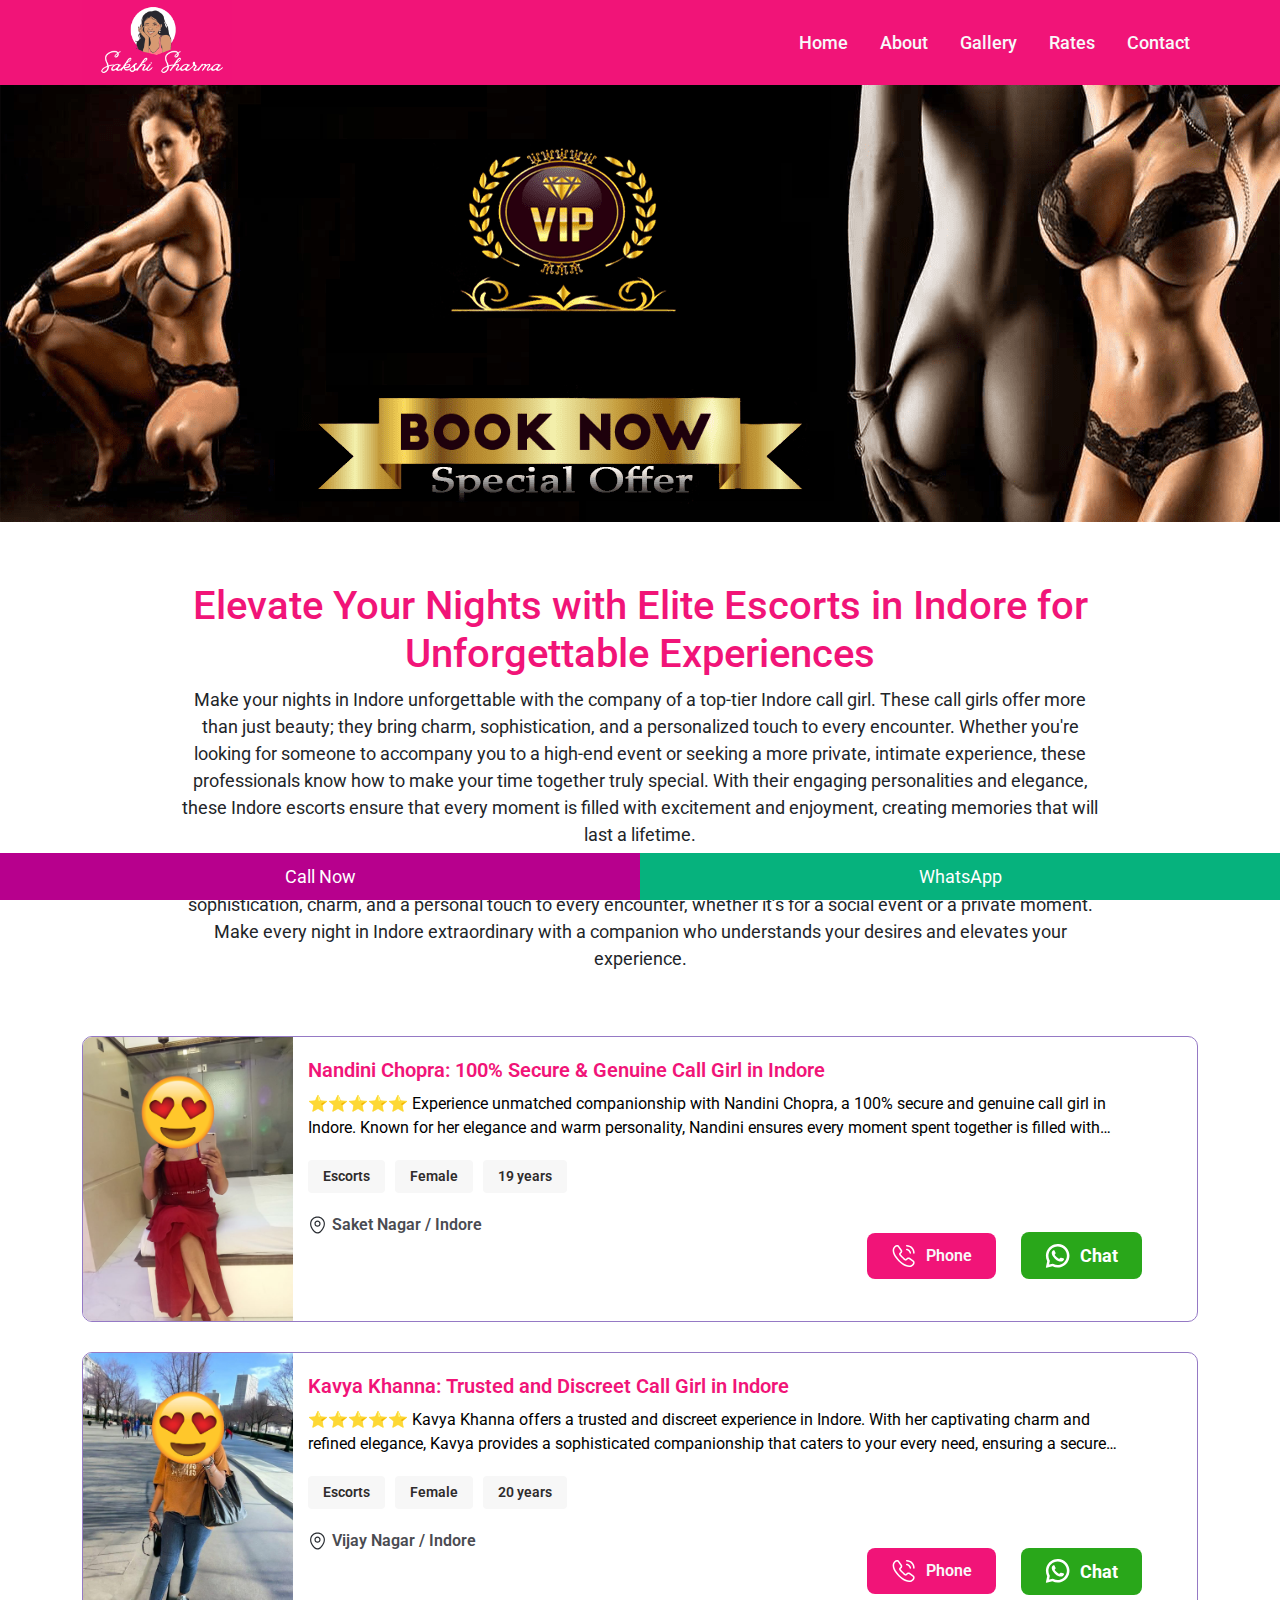
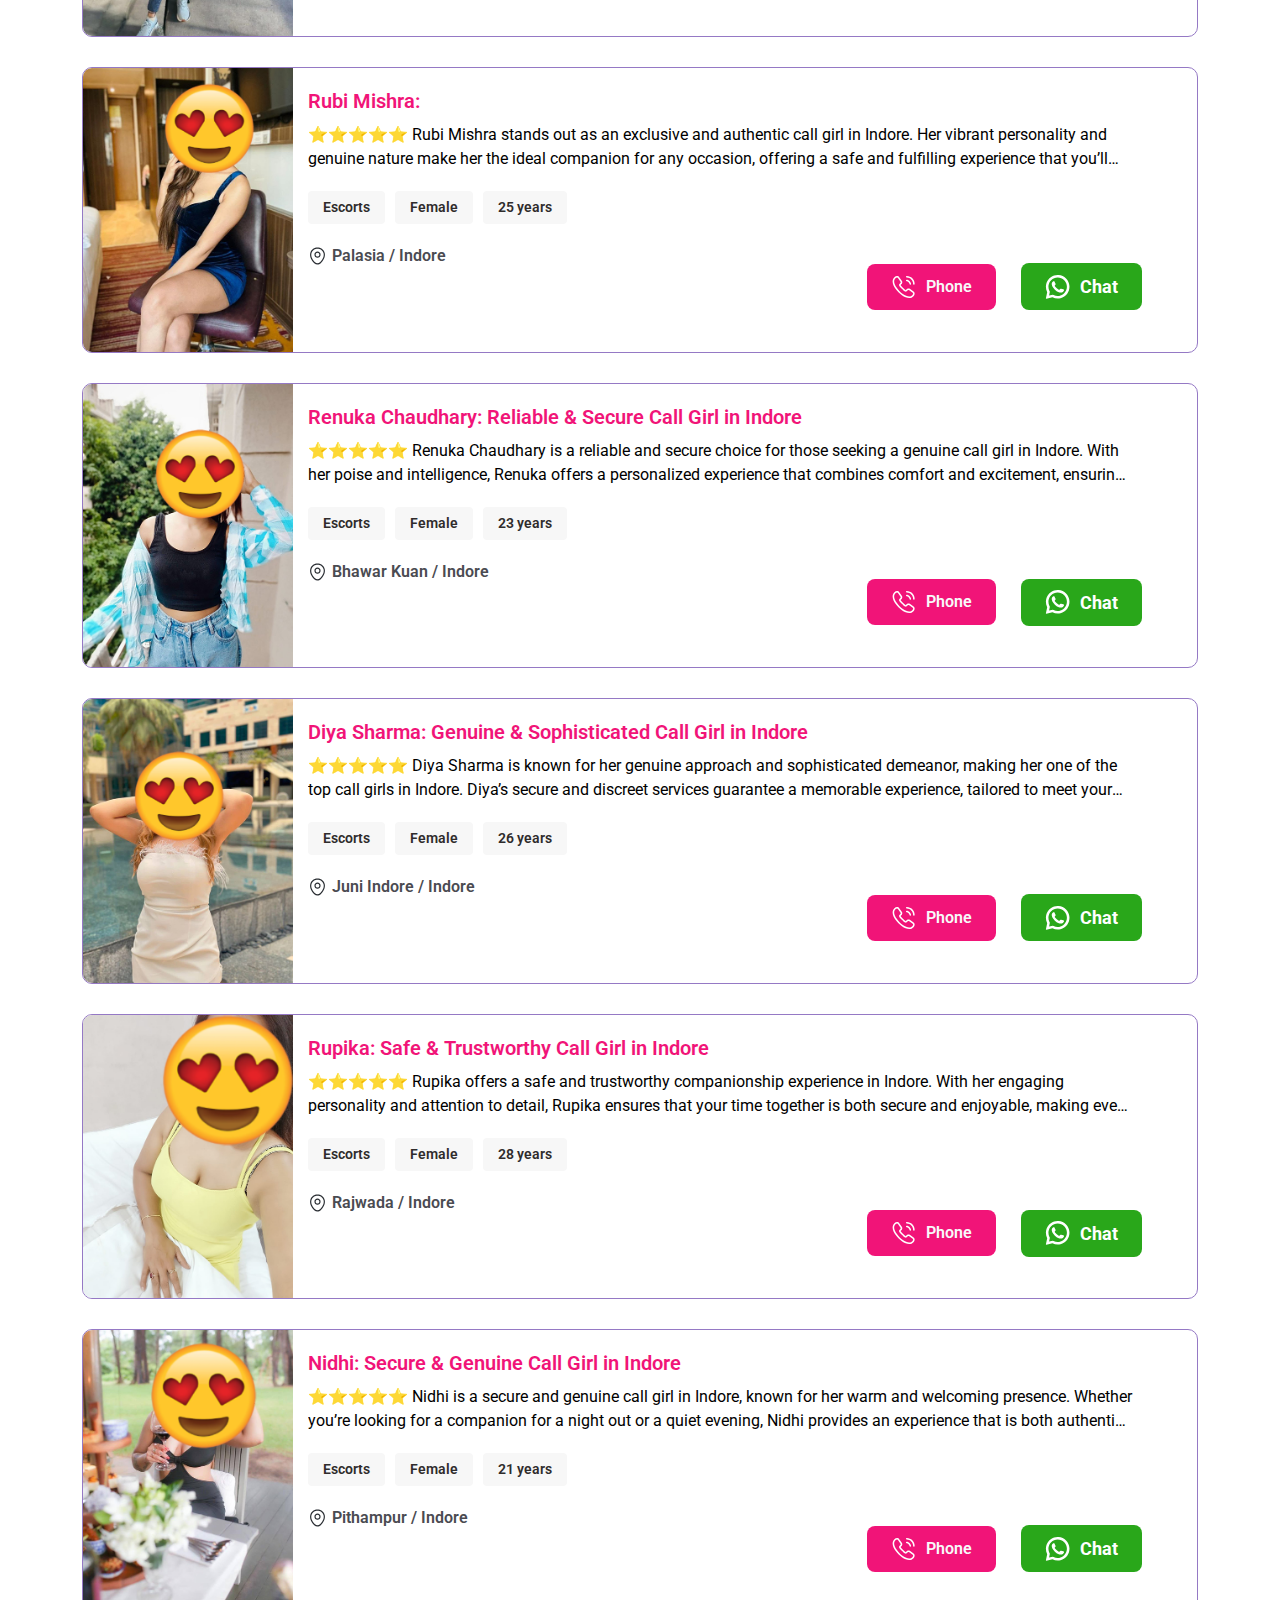
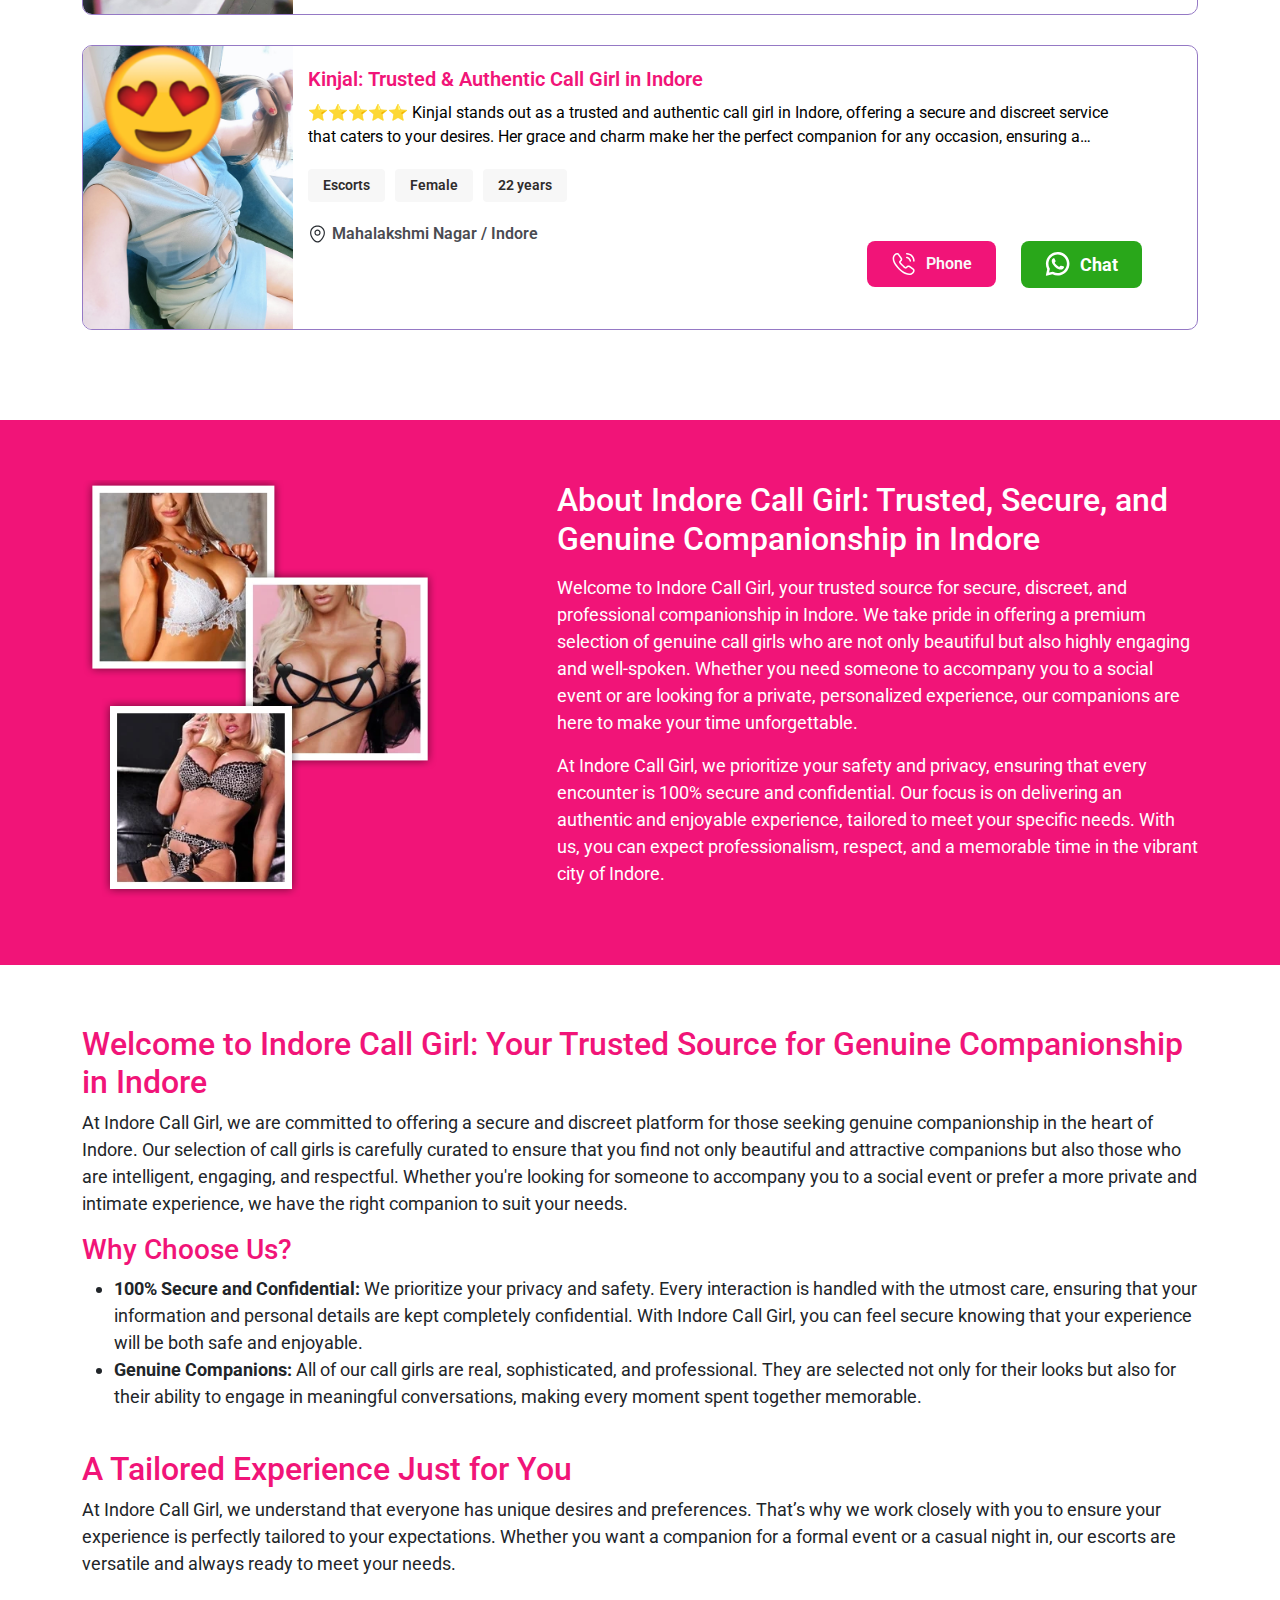
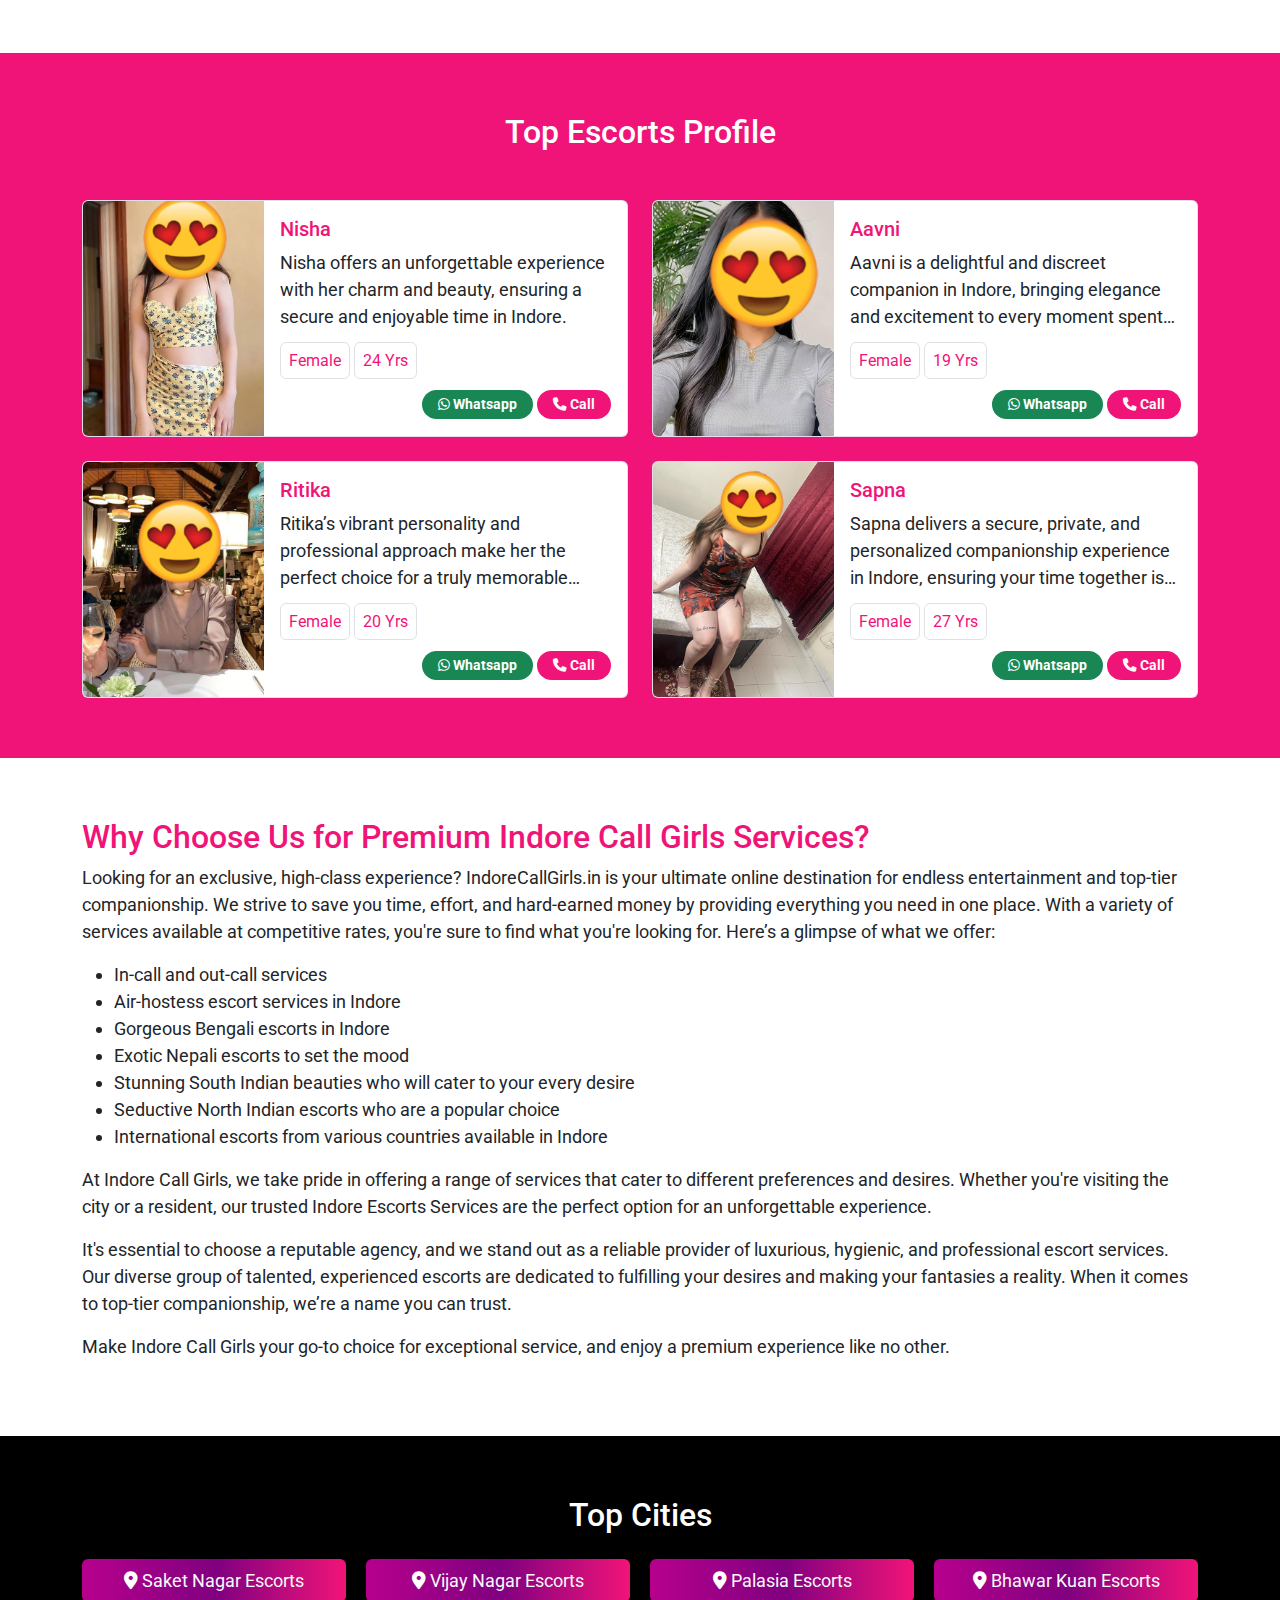
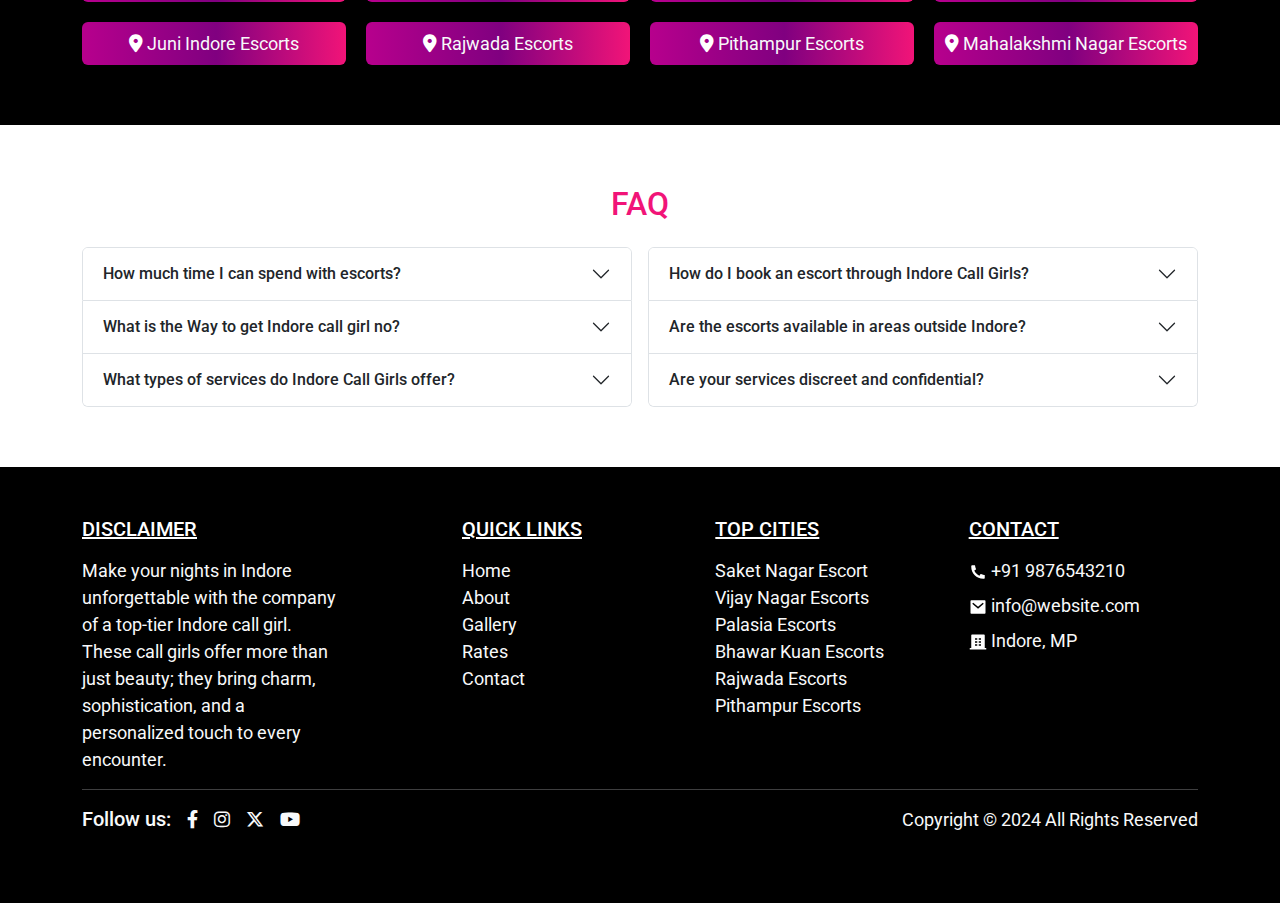
==== index.html @ a4080d78 "first commit" ====
<!DOCTYPE html>
<html lang="en">
   <head>
      <link rel="stylesheet" href="./assets/css/bootstrap.min.css" />
      <link rel="stylesheet" href="./assets/css/style.css" />
      <link rel="stylesheet" href="./assets/css/responsive.css" />
      <link rel="stylesheet" href="./assets/font-awesome/css/all.min.css">
      <link rel="icon" href="./assets/img/sakshisharma.ico" type="image/x-icon">
   </head>
   <body>
      <!-- navbar -->
      <nav class="navbar navbar-expand-lg navbar-dark py-lg-0 header" id="header">
         <div class="container">
            <a class="navbar-brand py-0" href="./">
            <span class="h2 fw-semibold">
            <img src="./assets/img/sakshi-logo.webp" class="img-fluid" alt="High-class escorts in Saket Nagar, Indore">
            </span>
            </a>
            <button class="navbar-toggler border-0" data-bs-toggle="offcanvas" href="#offcanvasExample" role="button" aria-controls="offcanvasExample">
            <span class="navbar-toggler-icon"></span>
            </button>
            <div class="offcanvas offcanvas-end bgc-primary" tabindex="-1" id="offcanvasExample" aria-labelledby="offcanvasExampleLabel">
               <div class="offcanvas-header">
                  <a href="./">
                  <span class="h2 fw-semibold">
                  <img src="./assets/img/sakshi-logo.webp" width="30%" class="img-fluid" alt="Elite call girls in Vijay Nagar, Indore">
                  </span>
                  </a>
                  <button type="button" class="btn-close btn-close-white" data-bs-dismiss="offcanvas" aria-label="Close"></button>
               </div>
               <div class="offcanvas-body">
                  <div class="navbar-collapse">
                     <ul class="navbar-nav ms-auto mb-2 mb-lg-0 gap-lg-3">
                        <li class="nav-item">
                           <a class="nav-link" href="./">Home</a>
                        </li>
                        <li class="nav-item">
                           <a class="nav-link" href="./about-us.html">About</a>
                        </li>
                        <li class="nav-item">
                           <a class="nav-link" href="./gallery.html">Gallery</a>
                        </li>
                        <li class="nav-item">
                           <a class="nav-link" href="./rates.html">Rates</a>
                        </li>
                        <li class="nav-item">
                           <a class="nav-link" href="./contact-me.html">Contact</a>
                        </li>
                     </ul>
                  </div>
               </div>
            </div>
         </div>
      </nav>
      <section class="banner">
         <img src="./assets/img/escort-banner-1.png" class="img-fluid" width="100%" alt="VIP escorts available in Palasia, Indore">
      </section>
      <section>
         <div class="container">
            <div class="row mb-5">
               <div class="col-lg-10 offset-lg-1 text-center">
                  <h1 class="text-primary">Elevate Your Nights with Elite Escorts in Indore for Unforgettable Experiences</h1>
                  <p>Make your nights in Indore unforgettable with the company of a top-tier Indore call girl. These call girls offer more than just beauty; they bring charm, sophistication, and a personalized touch to every encounter. Whether you're looking for someone to accompany you to a high-end event or seeking a more private, intimate experience, these professionals know how to make your time together truly special. With their engaging personalities and elegance, these Indore escorts ensure that every moment is filled with excitement and enjoyment, creating memories that will last a lifetime.</p>
                  <p>Choosing a Indore call girl means indulging in a tailored, unforgettable experience. These escorts bring sophistication, charm, and a personal touch to every encounter, whether it’s for a social event or a private moment. Make every night in Indore extraordinary with a companion who understands your desires and elevates your experience.</p>
               </div>
            </div>
            <div class="row">
               <div class="col-md-12">
                  <div class="product-list-box">
                     <div class="product-inner-list">
                        <div class="product-img">
                           <img loading="lazy" src="./assets/img/nandini.webp" alt="Exclusive Saket Nagar escorts in Indore">
                        </div>
                        <div class="product-list-detail">
                           <h4>Nandini Chopra: 100% Secure & Genuine Call Girl in Indore</h4>
                           <p>⭐⭐⭐⭐⭐ Experience unmatched companionship with Nandini Chopra, a 100% secure and genuine call girl in Indore. Known for her elegance and warm personality, Nandini ensures every moment spent together is filled with comfort and excitement. ⭐⭐⭐⭐⭐</p>
                           <ul>
                              <li>Escorts</li>
                              <li>Female</li>
                              <li>19 years</li>
                           </ul>
                           <span><img src="./assets/img/location.svg" alt="Saket Nagar luxury escorts available, Indore"> Saket Nagar / Indore</span>
                           <div class="share-btn-right call-info-btn">
                              <a class="thm-btn" href="tel:+910000000000"><span><img src="./assets/img/call-icon.svg" alt="call icon"></span><span id="spanPhone">Phone</span></a>
                              <a class="thm-btn whatsapp-btn" href="https://wa.me/+910000000000" target="_blank"><span><img src="./assets/img/whatsapp.svg" alt="whatsapp"></span> Chat</a>
                           </div>
                           <div class="share-btn-right call-info-btn-mob">
                              <a class="thm-btn" href="tel:+910000000000"><span><img src="./assets/img/call-icon.svg" alt="call icon"></span> </a>
                              <a class="thm-btn whatsapp-btn" href="https://wa.me/+910000000000" target="_blank"><span><img src="./assets/img/whatsapp.svg" alt="whatsapp"></span> </a>
                           </div>
                        </div>
                     </div>
                  </div>
                  <div class="product-list-box">
                     <div class="product-inner-list">
                        <div class="product-img">
                           <img loading="lazy" src="./assets/img/kavya-khanna.webp" alt="Vijay Nagar hot call girls, Indore">
                        </div>
                        <div class="product-list-detail">
                           <h4>Kavya Khanna: Trusted and Discreet Call Girl in Indore</h4>
                           <p>⭐⭐⭐⭐⭐ Kavya Khanna offers a trusted and discreet experience in Indore. With her captivating charm and refined elegance, Kavya provides a sophisticated companionship that caters to your every need, ensuring a secure and enjoyable time together. ⭐⭐⭐⭐⭐</p>
                           <ul>
                              <li>Escorts</li>
                              <li>Female</li>
                              <li>20 years</li>
                           </ul>
                           <span><img src="./assets/img/location.svg" alt="Vijay Nagar top escorts available, Indore"> Vijay Nagar / Indore</span>
                           <div class="share-btn-right call-info-btn">
                              <a class="thm-btn" href="tel:+910000000000"><span><img src="./assets/img/call-icon.svg" alt="call icon"></span><span id="spanPhone">Phone</span></a>
                              <a class="thm-btn whatsapp-btn" href="https://wa.me/+910000000000" target="_blank"><span><img src="./assets/img/whatsapp.svg" alt="whatsapp"></span> Chat</a>
                           </div>
                           <div class="share-btn-right call-info-btn-mob">
                              <a class="thm-btn" href="tel:7302480569"><span><img src="./assets/img/call-icon.svg" alt="call icon"></span> </a>
                              <a class="thm-btn whatsapp-btn" href="#" target="_blank"><span><img src="./assets/img/whatsapp.svg" alt="whatsapp"></span> </a>
                           </div>
                        </div>
                     </div>
                  </div>
                  <div class="product-list-box">
                     <div class="product-inner-list">
                        <div class="product-img">
                           <img loading="lazy" src="./assets/img/rubi-mishra.webp" alt="Luxury Palasia call girls, Indore">
                        </div>
                        <div class="product-list-detail">
                           <h4>Rubi Mishra: </h4>
                           <p>⭐⭐⭐⭐⭐ Rubi Mishra stands out as an exclusive and authentic call girl in Indore. Her vibrant personality and genuine nature make her the ideal companion for any occasion, offering a safe and fulfilling experience that you’ll cherish. ⭐⭐⭐⭐⭐</p>
                           <ul>
                              <li>Escorts</li>
                              <li>Female</li>
                              <li>25 years</li>
                           </ul>
                           <span><img src="./assets/img/location.svg" alt="Luxury Palasia call girls, Indore"> Palasia / Indore</span>
                           <div class="share-btn-right call-info-btn">
                              <a class="thm-btn" href="tel:+910000000000"><span><img src="./assets/img/call-icon.svg" alt="call icon"></span><span id="spanPhone">Phone</span></a>
                              <a class="thm-btn whatsapp-btn" href="https://wa.me/+910000000000" target="_blank"><span><img src="./assets/img/whatsapp.svg" alt="whatsapp"></span> Chat</a>
                           </div>
                           <div class="share-btn-right call-info-btn-mob">
                              <a class="thm-btn" href="tel:7302480569"><span><img src="./assets/img/call-icon.svg" alt="call icon"></span> </a>
                              <a class="thm-btn whatsapp-btn" href="#" target="_blank"><span><img src="./assets/img/whatsapp.svg" alt="whatsapp"></span> </a>
                           </div>
                        </div>
                     </div>
                  </div>
                  <div class="product-list-box">
                     <div class="product-inner-list">
                        <div class="product-img">
                           <img loading="lazy" src="./assets/img/renuka-chaudhary.webp" alt="Bhawar Kuan hot escorts for hire, Indore">
                        </div>
                        <div class="product-list-detail">
                           <h4>Renuka Chaudhary: Reliable & Secure Call Girl in Indore</h4>
                           <p>⭐⭐⭐⭐⭐ Renuka Chaudhary is a reliable and secure choice for those seeking a genuine call girl in Indore. With her poise and intelligence, Renuka offers a personalized experience that combines comfort and excitement, ensuring your time together is truly special. ⭐⭐⭐⭐⭐</p>
                           <ul>
                              <li>Escorts</li>
                              <li>Female</li>
                              <li>23 years</li>
                           </ul>
                           <span><img src="./assets/img/location.svg" alt="Bhawar Kuan hot escorts for hire, Indore"> Bhawar Kuan / Indore</span>
                           <div class="share-btn-right call-info-btn">
                              <a class="thm-btn" href="tel:+910000000000"><span><img src="./assets/img/call-icon.svg" alt="call icon"></span><span id="spanPhone">Phone</span></a>
                              <a class="thm-btn whatsapp-btn" href="https://wa.me/+910000000000" target="_blank"><span><img src="./assets/img/whatsapp.svg" alt="whatsapp"></span> Chat</a>
                           </div>
                           <div class="share-btn-right call-info-btn-mob">
                              <a class="thm-btn" href="tel:7302480569"><span><img src="./assets/img/call-icon.svg" alt="call icon"></span> </a>
                              <a class="thm-btn whatsapp-btn" href="#" target="_blank"><span><img src="./assets/img/whatsapp.svg" alt="whatsapp"></span> </a>
                           </div>
                        </div>
                     </div>
                  </div>
                  <div class="product-list-box">
                     <div class="product-inner-list">
                        <div class="product-img">
                           <img loading="lazy" src="./assets/img/diya-sharma.webp" alt="Juni Indore exclusive escort services, Indore">
                        </div>
                        <div class="product-list-detail">
                           <h4>Diya Sharma: Genuine & Sophisticated Call Girl in Indore</h4>
                           <p>⭐⭐⭐⭐⭐ Diya Sharma is known for her genuine approach and sophisticated demeanor, making her one of the top call girls in Indore. Diya’s secure and discreet services guarantee a memorable experience, tailored to meet your expectations. ⭐⭐⭐⭐⭐</p>
                           <ul>
                              <li>Escorts</li>
                              <li>Female</li>
                              <li>26 years</li>
                           </ul>
                           <span><img src="./assets/img/location.svg" alt="Gorgeous call girls in Juni Indore, Indore"> Juni Indore / Indore</span>
                           <div class="share-btn-right call-info-btn">
                              <a class="thm-btn" href="tel:+910000000000"><span><img src="./assets/img/call-icon.svg" alt="call icon"></span><span id="spanPhone">Phone</span></a>
                              <a class="thm-btn whatsapp-btn" href="https://wa.me/+910000000000" target="_blank"><span><img src="./assets/img/whatsapp.svg" alt="whatsapp"></span> Chat</a>
                           </div>
                           <div class="share-btn-right call-info-btn-mob">
                              <a class="thm-btn" href="tel:7302480569"><span><img src="./assets/img/call-icon.svg" alt="call icon"></span> </a>
                              <a class="thm-btn whatsapp-btn" href="#" target="_blank"><span><img src="./assets/img/whatsapp.svg" alt="whatsapp"></span> </a>
                           </div>
                        </div>
                     </div>
                  </div>
                  <div class="product-list-box">
                     <div class="product-inner-list">
                        <div class="product-img">
                           <img loading="lazy" src="./assets/img/rupika.webp" alt="Rajwada best call girls available, Indore">
                        </div>
                        <div class="product-list-detail">
                           <h4>Rupika: Safe & Trustworthy Call Girl in Indore</h4>
                           <p>⭐⭐⭐⭐⭐ Rupika offers a safe and trustworthy companionship experience in Indore. With her engaging personality and attention to detail, Rupika ensures that your time together is both secure and enjoyable, making every moment count. ⭐⭐⭐⭐⭐</p>
                           <ul>
                              <li>Escorts</li>
                              <li>Female</li>
                              <li>28 years</li>
                           </ul>
                           <span><img src="./assets/img/location.svg" alt="Best Rajwada escorts in Indore"> Rajwada / Indore</span>
                           <div class="share-btn-right call-info-btn">
                              <a class="thm-btn" href="tel:+910000000000"><span><img src="./assets/img/call-icon.svg" alt="call icon"></span><span id="spanPhone">Phone</span></a>
                              <a class="thm-btn whatsapp-btn" href="https://wa.me/+910000000000" target="_blank"><span><img src="./assets/img/whatsapp.svg" alt="whatsapp"></span> Chat</a>
                           </div>
                           <div class="share-btn-right call-info-btn-mob">
                              <a class="thm-btn" href="tel:7302480569"><span><img src="./assets/img/call-icon.svg" alt="call icon"></span> </a>
                              <a class="thm-btn whatsapp-btn" href="#" target="_blank"><span><img src="./assets/img/whatsapp.svg" alt="whatsapp"></span> </a>
                           </div>
                        </div>
                     </div>
                  </div>
                  <div class="product-list-box">
                     <div class="product-inner-list">
                        <div class="product-img">
                           <img loading="lazy" src="./assets/img/nidhi.webp" alt="Pithampur high-end escort services, Indore">
                        </div>
                        <div class="product-list-detail">
                           <h4>Nidhi: Secure & Genuine Call Girl in Indore</h4>
                           <p>⭐⭐⭐⭐⭐ Nidhi is a secure and genuine call girl in Indore, known for her warm and welcoming presence. Whether you’re looking for a companion for a night out or a quiet evening, Nidhi provides an experience that is both authentic and unforgettable. ⭐⭐⭐⭐⭐</p>
                           <ul>
                              <li>Escorts</li>
                              <li>Female</li>
                              <li>21 years</li>
                           </ul>
                           <span><img src="./assets/img/location.svg" alt="Top-class escorts in Pithampur, Indore"> Pithampur / Indore</span>
                           <div class="share-btn-right call-info-btn">
                              <a class="thm-btn" href="tel:+910000000000"><span><img src="./assets/img/call-icon.svg" alt="call icon"></span><span id="spanPhone">Phone</span></a>
                              <a class="thm-btn whatsapp-btn" href="https://wa.me/+910000000000" target="_blank"><span><img src="./assets/img/whatsapp.svg" alt="whatsapp"></span> Chat</a>
                           </div>
                           <div class="share-btn-right call-info-btn-mob">
                              <a class="thm-btn" href="tel:7302480569"><span><img src="./assets/img/call-icon.svg" alt="call icon"></span> </a>
                              <a class="thm-btn whatsapp-btn" href="#" target="_blank"><span><img src="./assets/img/whatsapp.svg" alt="whatsapp"></span> </a>
                           </div>
                        </div>
                     </div>
                  </div>
                  <div class="product-list-box">
                     <div class="product-inner-list">
                        <div class="product-img">
                           <img loading="lazy" src="./assets/img/kinjal.webp" alt="Mahalakshmi Nagar VIP escorts for discreet services, Indore">
                        </div>
                        <div class="product-list-detail">
                           <h4>Kinjal: Trusted & Authentic Call Girl in Indore</h4>
                           <p>⭐⭐⭐⭐⭐ Kinjal stands out as a trusted and authentic call girl in Indore, offering a secure and discreet service that caters to your desires. Her grace and charm make her the perfect companion for any occasion, ensuring a memorable and enjoyable experience. ⭐⭐⭐⭐⭐</p>
                           <ul>
                              <li>Escorts</li>
                              <li>Female</li>
                              <li>22 years</li>
                           </ul>
                           <span><img src="./assets/img/location.svg" alt="Gorgeous Mahalakshmi Nagar escorts, Indore"> Mahalakshmi Nagar / Indore</span>
                           <div class="share-btn-right call-info-btn">
                              <a class="thm-btn" href="tel:+910000000000"><span><img src="./assets/img/call-icon.svg" alt="call icon"></span><span id="spanPhone">Phone</span></a>
                              <a class="thm-btn whatsapp-btn" href="https://wa.me/+910000000000" target="_blank"><span><img src="./assets/img/whatsapp.svg" alt="whatsapp"></span> Chat</a>
                           </div>
                           <div class="share-btn-right call-info-btn-mob">
                              <a class="thm-btn" href="tel:7302480569"><span><img src="./assets/img/call-icon.svg" alt="call icon"></span> </a>
                              <a class="thm-btn whatsapp-btn" href="#" target="_blank"><span><img src="./assets/img/whatsapp.svg" alt="whatsapp"></span> </a>
                           </div>
                        </div>
                     </div>
                  </div>
               </div>
            </div>
         </div>
      </section>
      <section class="bg-dark-section">
         <div class="container">
            <div class="row gy-4 align-items-center">
               <div class="col-md-6 col-lg-4">
                  <img src="./assets/img/top-rt-img.webp" alt="Palasia VIP escorts for hire, Indore" class="img-fluid rounded">
               </div>
               <div class="col-md-6 col-lg-7 offset-lg-1">
                  <h2 class="text-white mb-3">About Indore Call Girl: Trusted, Secure, and Genuine Companionship in Indore</h2>
                  <p class="text-white">Welcome to Indore Call Girl, your trusted source for secure, discreet, and professional companionship in Indore. We take pride in offering a premium selection of genuine call girls who are not only beautiful but also highly engaging and well-spoken. Whether you need someone to accompany you to a social event or are looking for a private, personalized experience, our companions are here to make your time unforgettable.</p>
                  <p class="text-white">At Indore Call Girl, we prioritize your safety and privacy, ensuring that every encounter is 100% secure and confidential. Our focus is on delivering an authentic and enjoyable experience, tailored to meet your specific needs. With us, you can expect professionalism, respect, and a memorable time in the vibrant city of Indore.</p>
               </div>
            </div>
         </div>
      </section>
      <section>
         <div class="container">
            <div class="row gy-4">
               <div class="col-12">
                  <h2 class="text-primary">Welcome to Indore Call Girl: Your Trusted Source for Genuine Companionship in Indore</h2>
                  <p>At Indore Call Girl, we are committed to offering a secure and discreet platform for those seeking genuine companionship in the heart of Indore. Our selection of call girls is carefully curated to ensure that you find not only beautiful and attractive companions but also those who are intelligent, engaging, and respectful. Whether you're looking for someone to accompany you to a social event or prefer a more private and intimate experience, we have the right companion to suit your needs.</p>
                  <h3 class="text-primary">
                     Why Choose Us?
                  </h3>
                  <ul>
                     <li>
                        <b>
                        100% Secure and Confidential: 
                        </b>
                        We prioritize your privacy and safety. Every interaction is handled with the utmost care, ensuring that your information and personal details are kept completely confidential. With Indore Call Girl, you can feel secure knowing that your experience will be both safe and enjoyable.
                     </li>
                     <li>
                        <b>
                        Genuine Companions: 
                        </b>
                        All of our call girls are real, sophisticated, and professional. They are selected not only for their looks but also for their ability to engage in meaningful conversations, making every moment spent together memorable.
                     </li>
                  </ul>
               </div>
               <div class="col-12">
                  <h2 class="text-primary">A Tailored Experience Just for You</h2>
                  <p>At Indore Call Girl, we understand that everyone has unique desires and preferences. That’s why we work closely with you to ensure your experience is perfectly tailored to your expectations. Whether you want a companion for a formal event or a casual night in, our escorts are versatile and always ready to meet your needs.</p>
               </div>
            </div>
         </div>
      </section>
      <section class="bg-dark-section">
         <div class="container">
            <div class="row gy-4">
               <div class="col-12 text-center">
                  <h2 class="text-white mb-4">Top Escorts Profile </h2>
               </div>
               <div class="col-md-6">
                  <div class="card overflow-hidden escort-card">
                     <div class="row g-0">
                        <div class="col-lg-4">
                           <img src="./assets/img/nisha.webp" class="img-fluid escort-img" alt="Best Rajwada escorts available in Indore">
                        </div>
                        <div class="col-lg-8">
                           <div class="card-body">
                                 <h5 class="card-title text-primary">Nisha</h5>
                              <p class="card-text line-clamp-3">Nisha offers an unforgettable experience with her charm and beauty, ensuring a secure and enjoyable time in Indore.</p>
                              <p class="card-text">
                                 <small class="text-primary border rounded p-2">Female</small>
                                 <small class="text-primary border rounded p-2">24 Yrs</small>
                              </p>
                              <p class="card-text text-body-secondary text-end">
                                 <a href="https://wa.me/+910000000000" class="badge rounded-pill text-bg-success py-2 px-3" target="_blank">
                                 <i class="fa-brands fa-whatsapp"></i>
                                 <span>Whatsapp</span>
                                 </a>
                                 <a href="tel:+910000000000" class="badge rounded-pill text-bg-primary py-2 px-3">
                                 <i class="fa fa-phone"></i>
                                 <span>Call</span>
                                 </a>
                              </p>
                           </div>
                        </div>
                     </div>
                  </div>
               </div>
               <div class="col-md-6">
                  <div class="card overflow-hidden escort-card">
                     <div class="row g-0">
                        <div class="col-lg-4">
                           <img src="./assets/img/aavni.webp" class="img-fluid escort-img" alt="Bhawar Kuan VIP escorts, Indore">
                        </div>
                        <div class="col-lg-8">
                           <div class="card-body">
                                 <h5 class="card-title text-primary">Aavni</h5>
                              <p class="card-text line-clamp-3">Aavni is a delightful and discreet companion in Indore, bringing elegance and excitement to every moment spent together.</p>
                              <p class="card-text">
                                 <small class="text-primary border rounded p-2">Female</small>
                                 <small class="text-primary border rounded p-2">19 Yrs</small>
                              </p>
                              <p class="card-text text-body-secondary text-end">
                                 <a href="https://wa.me/+910000000000" class="badge rounded-pill text-bg-success py-2 px-3" target="_blank">
                                 <i class="fa-brands fa-whatsapp"></i>
                                 <span>Whatsapp</span>
                                 </a>
                                 <a href="tel:+910000000000" class="badge rounded-pill text-bg-primary py-2 px-3">
                                 <i class="fa fa-phone"></i>
                                 <span>Call</span>
                                 </a>
                              </p>
                           </div>
                        </div>
                     </div>
                  </div>
               </div>
               <div class="col-md-6">
                  <div class="card overflow-hidden escort-card">
                     <div class="row g-0">
                        <div class="col-lg-4">
                           <img src="./assets/img/ritika.webp" class="img-fluid escort-img" alt="Juni Indore escorts for discreet services, Indore">
                        </div>
                        <div class="col-lg-8">
                           <div class="card-body">
                                 <h5 class="card-title text-primary">Ritika</h5>
                              <p class="card-text line-clamp-3">Ritika’s vibrant personality and professional approach make her the perfect choice for a truly memorable experience in Indore.</p>
                              <p class="card-text">
                                 <small class="text-primary border rounded p-2">Female</small>
                                 <small class="text-primary border rounded p-2">20 Yrs</small>
                              </p>
                              <p class="card-text text-body-secondary text-end">
                                 <a href="https://wa.me/+910000000000" class="badge rounded-pill text-bg-success py-2 px-3" target="_blank">
                                 <i class="fa-brands fa-whatsapp"></i>
                                 <span>Whatsapp</span>
                                 </a>
                                 <a href="tel:+910000000000" class="badge rounded-pill text-bg-primary py-2 px-3">
                                 <i class="fa fa-phone"></i>
                                 <span>Call</span>
                                 </a>
                              </p>
                           </div>
                        </div>
                     </div>
                  </div>
               </div>
               <div class="col-md-6">
                  <div class="card overflow-hidden escort-card">
                     <div class="row g-0">
                        <div class="col-lg-4">
                           <img src="./assets/img/sapna.webp" class="img-fluid escort-img" alt="Sexy Palasia call girls, Indore">
                        </div>
                        <div class="col-lg-8">
                           <div class="card-body">
                                 <h5 class="card-title text-primary">Sapna</h5>
                              <p class="card-text line-clamp-3">Sapna delivers a secure, private, and personalized companionship experience in Indore, ensuring your time together is relaxing.</p>
                              <p class="card-text">
                                 <small class="text-primary border rounded p-2">Female</small>
                                 <small class="text-primary border rounded p-2">27 Yrs</small>
                              </p>
                              <p class="card-text text-body-secondary text-end">
                                 <a href="https://wa.me/+910000000000" class="badge rounded-pill text-bg-success py-2 px-3" target="_blank">
                                 <i class="fa-brands fa-whatsapp"></i>
                                 <span>Whatsapp</span>
                                 </a>
                                 <a href="tel:+910000000000" class="badge rounded-pill text-bg-primary py-2 px-3">
                                 <i class="fa fa-phone"></i>
                                 <span>Call</span>
                                 </a>
                              </p>
                           </div>
                        </div>
                     </div>
                  </div>
               </div>
            </div>
         </div>
      </section>
      <section>
         <div class="container">
            <div class="row gy-4">
               <div class="col-12">
                  <h2 class="text-primary">Why Choose Us for Premium Indore Call Girls Services?</h2>
                  <p>Looking for an exclusive, high-class experience? IndoreCallGirls.in is your ultimate online destination for endless entertainment and top-tier companionship. We strive to save you time, effort, and hard-earned money by providing everything you need in one place. With a variety of services available at competitive rates, you're sure to find what you're looking for. Here’s a glimpse of what we offer:</p>
                  <ul>
                     <li>
                        In-call and out-call services
                     </li>
                     <li>
                        Air-hostess escort services in Indore
                     </li>
                     <li>
                        Gorgeous Bengali escorts in Indore
                     </li>
                     <li>
                        Exotic Nepali escorts to set the mood
                     </li>
                     <li>
                        Stunning South Indian beauties who will cater to your every desire
                     </li>
                     <li>
                        Seductive North Indian escorts who are a popular choice
                     </li>
                     <li>
                        International escorts from various countries available in Indore
                     </li>
                  </ul>
                  <p>
                     At Indore Call Girls, we take pride in offering a range of services that cater to different preferences and desires. Whether you're visiting the city or a resident, our trusted Indore Escorts Services are the perfect option for an unforgettable experience.
                  </p>
                  <p>
                     It's essential to choose a reputable agency, and we stand out as a reliable provider of luxurious, hygienic, and professional escort services. Our diverse group of talented, experienced escorts are dedicated to fulfilling your desires and making your fantasies a reality. When it comes to top-tier companionship, we’re a name you can trust.
                  </p>
                  <p>
                     Make Indore Call Girls your go-to choice for exceptional service, and enjoy a premium experience like no other.
                  </p>
               </div>
            </div>
         </div>
      </section>
      <section class="custom-dark-bg">
         <div class="container">
            <div class="row">
               <div class="col-12 text-center">
                  <h2 class="text-white mb-4">Top Cities</h2>
               </div>
            </div>
            <div class="row justify-content-center">
               <div>
                  <ul class="list-unstyled city-lists mb-0">
                     <li class="p-2 rounded location-tag">
                        <span>
                        <i class="fa-solid fa-location-dot"></i>
                        </span>
                        <a href="saket-nagar-escorts.html">Saket Nagar Escorts</a>
                     </li>
                     <li class="p-2 rounded location-tag">
                        <span>
                        <i class="fa-solid fa-location-dot"></i>
                        </span>
                        <a href="vijay-nagar-escorts.html">Vijay Nagar Escorts</a>
                     </li>
                     <li class="p-2 rounded location-tag">
                        <span>
                        <i class="fa-solid fa-location-dot"></i>
                        </span>
                        <a href="palasia-escorts.html">Palasia Escorts</a>
                     </li>
                     <li class="p-2 rounded location-tag">
                        <span>
                        <i class="fa-solid fa-location-dot"></i>
                        </span>
                        <a href="#">Bhawar Kuan Escorts</a>
                     </li>
                     <li class="p-2 rounded location-tag">
                        <span>
                        <i class="fa-solid fa-location-dot"></i>
                        </span>
                        <a href="#">Juni Indore Escorts</a>
                     </li>
                     <li class="p-2 rounded location-tag">
                        <span>
                        <i class="fa-solid fa-location-dot"></i>
                        </span>
                        <a href="#">Rajwada Escorts</a>
                     </li>
                     <li class="p-2 rounded location-tag">
                        <span>
                        <i class="fa-solid fa-location-dot"></i>
                        </span>
                        <a href="#">Pithampur Escorts</a>
                     </li>
                     <li class="p-2 rounded location-tag">
                        <span>
                        <i class="fa-solid fa-location-dot"></i>
                        </span>
                        <a href="#">Mahalakshmi Nagar Escorts</a>
                     </li>
                  </ul>
               </div>
            </div>
         </div>
      </section>
      <section class="faq-section">
         <div class="container">
            <h2 class="text-primary text-center mb-4">FAQ</h2>
            <div class="row g-3">
               <div class="col-md-6">
                  <div class="accordion" id="accordionFaq">
                     <div class="accordion-item">
                        <h2 class="accordion-header">
                           <button class="accordion-button collapsed fw-medium" type="button" data-bs-toggle="collapse" data-bs-target="#collapseOne" aria-expanded="true" aria-controls="collapseOne">
                           How much time I can spend with escorts?
                           </button>
                        </h2>
                        <div id="collapseOne" class="accordion-collapse collapse" data-bs-parent="#accordionFaq">
                           <div class="accordion-body">
                              <p>Its depend on your budget timing booking slot.</p>
                           </div>
                        </div>
                     </div>
                     <div class="accordion-item">
                        <h2 class="accordion-header">
                           <button class="accordion-button collapsed fw-medium" type="button" data-bs-toggle="collapse" data-bs-target="#collapseTwo" aria-expanded="false" aria-controls="collapseTwo">
                           What is the Way to get Indore call girl no?
                           </button>
                        </h2>
                        <div id="collapseTwo" class="accordion-collapse collapse" data-bs-parent="#accordionFaq">
                           <div class="accordion-body">
                              <p>This Call girl agency is the best website for escorts in Indore with mobile no.</p>
                           </div>
                        </div>
                     </div>
                     <div class="accordion-item">
                        <h2 class="accordion-header">
                           <button class="accordion-button collapsed fw-medium" type="button" data-bs-toggle="collapse" data-bs-target="#collapseThree" aria-expanded="false" aria-controls="collapseThree">
                           What types of services do Indore Call Girls offer?
                           </button>
                        </h2>
                        <div id="collapseThree" class="accordion-collapse collapse" data-bs-parent="#accordionFaq">
                           <div class="accordion-body">
                              <p>We offer a wide range of services including in-call and out-call escort services, companionship for events, travel, and private moments. Our selection includes Indian and international escorts, air-hostess escorts, and models, catering to diverse preferences.</p>
                           </div>
                        </div>
                     </div>
                  </div>
               </div>
               <div class="col-md-6">
                  <div class="accordion" id="accordionFaq2">
                     <div class="accordion-item">
                        <h2 class="accordion-header">
                           <button class="accordion-button collapsed fw-medium" type="button" data-bs-toggle="collapse" data-bs-target="#collapseFour" aria-expanded="true" aria-controls="collapseFour">
                           How do I book an escort through Indore Call Girls?
                           </button>
                        </h2>
                        <div id="collapseFour" class="accordion-collapse collapse" data-bs-parent="#accordionFaq2">
                           <div class="accordion-body">
                              <p>Booking is simple and discreet. You can contact us through our website or via phone. Once your preferences and details are confirmed, we’ll arrange the perfect companion for you.</p>
                           </div>
                        </div>
                     </div>
                     <div class="accordion-item">
                        <h2 class="accordion-header">
                           <button class="accordion-button collapsed fw-medium" type="button" data-bs-toggle="collapse" data-bs-target="#collapseFive" aria-expanded="false" aria-controls="collapseFive">
                           Are the escorts available in areas outside Indore?
                           </button>
                        </h2>
                        <div id="collapseFive" class="accordion-collapse collapse" data-bs-parent="#accordionFaq2">
                           <div class="accordion-body">
                              <p>Yes, we provide services not only within Indore but also in nearby areas like Gurgaon, Noida, and other regions in NCR. For outstation services, prior booking is recommended.</p>
                           </div>
                        </div>
                     </div>
                     <div class="accordion-item">
                        <h2 class="accordion-header">
                           <button class="accordion-button collapsed fw-medium" type="button" data-bs-toggle="collapse" data-bs-target="#collapseSix" aria-expanded="false" aria-controls="collapseSix">
                           Are your services discreet and confidential?
                           </button>
                        </h2>
                        <div id="collapseSix" class="accordion-collapse collapse" data-bs-parent="#accordionFaq2">
                           <div class="accordion-body">
                              <p>Absolutely. We highly value our clients' privacy and ensure that all services are conducted with complete discretion and confidentiality.</p>
                           </div>
                        </div>
                     </div>
                  </div>
               </div>
            </div>
         </div>
      </section>
      <!-- footer start -->
      <footer class="bgc-primary">
         <div class="container">
            <div class="row gy-4">
               <div class="col-lg-3">
                  <div class="h5 fw-medium text-decoration-underline text-white mb-3">DISCLAIMER</div>
                  <p class="mb-0">Make your nights in Indore unforgettable with the company of a top-tier Indore call girl. These call girls offer more than just beauty; they bring charm, sophistication, and a personalized touch to every encounter. </p>
               </div>
               <div class="col-lg-8 offset-lg-1">
                  <div class="row gy-4">
                     <div class="col-md-4 col-6">
                        <div class="h5 fw-medium text-decoration-underline text-white mb-3">QUICK LINKS</div>
                        <ul class="list-unstyled">
                           <li><a href="./">Home</a></li>
                           <li><a href="./about-us.html">About</a></li>
                           <li><a href="./gallery.html">Gallery</a></li>
                           <li><a href="./rates.html">Rates</a></li>
                           <li><a href="./contact-me.html">Contact</a></li>
                        </ul>
                     </div>
                     <div class="col-md-4 col-6">
                        <div class="h5 fw-medium text-decoration-underline text-white mb-3">TOP CITIES</div>
                        <ul class="list-unstyled">
                           <li><a href="saket-nagar-escorts.html">Saket Nagar Escort</a></li>
                           <li><a href="vijay-nagar-escorts.html">Vijay Nagar Escorts</a></li>
                           <li><a href="palasia-escorts.html">Palasia Escorts</a></li>
                           <li><a href="#">Bhawar Kuan Escorts</a></li>
                           <li><a href="#">Rajwada Escorts</a></li>
                           <li><a href="#">Pithampur Escorts</a></li>
                        </ul>
                     </div>
                     <div class="col-md-4">
                        <div class="h5 fw-medium text-decoration-underline text-white mb-3">CONTACT</div>
                        <ul class="list-unstyled">
                           <li class="mb-2">
                              <a href="#">
                                 <svg xmlns="http://www.w3.org/2000/svg" viewBox="0 0 24 24" fill="rgba(255,255,255,1)" height="1em">
                                    <path d="M21 16.42V19.9561C21 20.4811 20.5941 20.9167 20.0705 20.9537C19.6331 20.9846 19.2763 21 19 21C10.1634 21 3 13.8366 3 5C3 4.72371 3.01545 4.36687 3.04635 3.9295C3.08337 3.40588 3.51894 3 4.04386 3H7.5801C7.83678 3 8.05176 3.19442 8.07753 3.4498C8.10067 3.67907 8.12218 3.86314 8.14207 4.00202C8.34435 5.41472 8.75753 6.75936 9.3487 8.00303C9.44359 8.20265 9.38171 8.44159 9.20185 8.57006L7.04355 10.1118C8.35752 13.1811 10.8189 15.6425 13.8882 16.9565L15.4271 14.8019C15.5572 14.6199 15.799 14.5573 16.001 14.6532C17.2446 15.2439 18.5891 15.6566 20.0016 15.8584C20.1396 15.8782 20.3225 15.8995 20.5502 15.9225C20.8056 15.9483 21 16.1633 21 16.42Z"></path>
                                 </svg>
                                 <span>+91 9876543210</span>
                              </a>
                           </li>
                           <li class="mb-2">
                              <a href="#">
                                 <svg xmlns="http://www.w3.org/2000/svg" viewBox="0 0 24 24" fill="rgba(255,255,255,1)" height="1em">
                                    <path d="M3 3H21C21.5523 3 22 3.44772 22 4V20C22 20.5523 21.5523 21 21 21H3C2.44772 21 2 20.5523 2 20V4C2 3.44772 2.44772 3 3 3ZM12.0606 11.6829L5.64722 6.2377L4.35278 7.7623L12.0731 14.3171L19.6544 7.75616L18.3456 6.24384L12.0606 11.6829Z"></path>
                                 </svg>
                                 <span>info@website.com</span>
                              </a>
                           </li>
                           <li>
                              <svg xmlns="http://www.w3.org/2000/svg" viewBox="0 0 24 24" fill="rgba(255,255,255,1)" height="1em">
                                 <path d="M21 20H23V22H1V20H3V3C3 2.44772 3.44772 2 4 2H20C20.5523 2 21 2.44772 21 3V20ZM8 11V13H11V11H8ZM8 7V9H11V7H8ZM8 15V17H11V15H8ZM13 15V17H16V15H13ZM13 11V13H16V11H13ZM13 7V9H16V7H13Z"></path>
                              </svg>
                              <span>Indore, MP</span>
                           </li>
                        </ul>
                     </div>
                  </div>
               </div>
            </div>
            <hr>
            <div class="row gy-3 align-items-center">
               <div class="col-md-6">
                  <div class="d-flex align-items-center gap-2 gap-lg-3 flex-wrap justify-content-center justify-content-md-start">
                     <div class="h5 fw-medium mb-0">Follow us:</div>
                     <a href="#" target="_blank">
                     <i class="fa-brands fa-facebook-f"></i>
                     </a>
                     <a href="#" target="_blank">
                     <i class="fa-brands fa-instagram"></i>
                     </a>
                     <a href="#" target="_blank">
                     <i class="fa-brands fa-x-twitter"></i>
                     </a>
                     <a href="#" target="_blank">
                     <i class="fa-brands fa-youtube"></i>
                     </a>
                  </div>
               </div>
               <div class="col-md-6 text-center text-md-end">
                  <p class="mb-0">Copyright &copy; 2024 All Rights Reserved</p>
               </div>
            </div>
         </div>
      </footer>
      <!-- footer end -->
      
      <div class="nowcalling">
         <div class="lcol">
            <a href="tel:+910000000000">
            Call Now
            </a>
         </div>
         <div class="rcol">
            <a href="https://wa.me/+910000000000" target="_blank">
            WhatsApp
            </a>
         </div>
      </div>
      <script src="./assets/js/bootstrap.bundle.min.js"></script>
      <script src="./assets/js/script.js"></script>
   </body>
</html>
---- assets/css/style.css ----
@import url('https://fonts.googleapis.com/css2?family=Roboto:ital,wght@0,100;0,300;0,400;0,500;0,700;0,900;1,100;1,300;1,400;1,500;1,700;1,900&display=swap');

:root {
    --primary: #F11478;
    --primary-light: #603f832b;
    --secondary: #e69a8d;
    --white: #f8f9fa;
    --black: #000;
}

* {
    margin: 0;
    padding: 0;
    box-sizing: border-box;
}

body {
    font-family: 'Roboto', sans-serif;
    font-size: 18px;
}

h1,
h2,
h3,
h4,
h5,
h6 {
    color: var(--primary) !important;
}

section {
    padding: 60px 0;
}

a {
    text-decoration: none;
    color: var(--black);
    transition: all .2s ease-in-out;
}

a:hover {
    color: var(--secondary);
}

a:focus,
button:focus {
    box-shadow: none !important;
}

.text-primary {
    color: var(--primary) !important;
}

.bgc-primary {
    background-color: var(--black);
}

.bgc-secondary {
    background-color: var(--secondary);
}

.badge.text-bg-primary {
    color: var(--white) !important;
    background-color: var(--primary) !important;
}

.btn:hover {
    --bs-btn-hover-bg: var(--secondary);
    --bs-btn-hover-border-color: var(--secondary);
}

.btn-primary {
    --bs-btn-color: var(--white);
    --bs-btn-bg: var(--primary);
    --bs-btn-border-color: var(--primary);
    --bs-btn-hover-color: var(--white);
    --bs-btn-hover-bg: var(--secondary);
    --bs-btn-hover-border-color: var(--secondary);
    --bs-btn-focus-shadow-rgb: 49, 132, 253;
    --bs-btn-active-color: var(--white);
    --bs-btn-active-bg: var(--primary);
    --bs-btn-active-border-color: var(--primary);
    --bs-btn-active-shadow: inset 0 3px 5px var(--black);
    --bs-btn-disabled-color: var(--white);
    --bs-btn-disabled-bg: var(--primary);
    --bs-btn-disabled-border-color: var(--primary);
}

/* header */
.header {
    width: 100%;
    position: absolute;
    top: 0;
    left: 0;
    z-index: 999;
    background: var(--primary);
}

a.navbar-brand{
    max-width: 150px;
    display: block;
}

section.banner {
    position: relative;
    padding: 0;
    margin-top: 80px;
}
/*.banner::after {
    content: "";
    position: absolute;
    width: 100%;
    height: 100%;
    top: 0;
    left: 0;
    background-image: linear-gradient(90deg, #274690 0%, #0077B6 40%, rgba(210, 5, 104, 0) 100%);
    background-image: linear-gradient(90deg, #274690 0%, #0077B6 40%, #274690 100%); 
}*/
.nav-link {
    --bs-nav-link-color: var(--white);
    --bs-nav-link-font-weight: 500;
}

.nav-link:focus,
.nav-link:hover {
    --bs-nav-link-hover-color: var(--white);
}

/* footer */
footer a,
footer {
    color: var(--white);
}
footer{
    padding: 50px 0 70px;
}


/* model card */
.model-card>img {
    max-height: 320px;
    -o-object-fit: cover;
    object-fit: cover;
    -o-object-position: center;
    object-position: center;
}

.line-clamp-3 {
    display: -webkit-box;
    -webkit-box-orient: vertical;
    -webkit-line-clamp: 3;
    overflow: hidden;
}

/* escort card */
.escort-card {
    --bs-card-border-color: var(--primary-light);
}

.escort-card .escort-img {
    max-height: 235px;
    width: 100%;
    -o-object-fit: cover;
    object-fit: cover;
    -o-object-position: center;
    object-position: center;
}

.escorts-lising .main-image {
    background: var(--white);
    padding: 10px;
    border-radius: 20px;
}

.image-box-with-text {
    display: flex;
    align-items: center;
    justify-content: center;
    background: var(--primary);
    gap: 10px;
    padding: 15px 0;
    margin: 0 20px;
    margin-top: -30px;
    z-index: 99;
    position: relative;
    border-radius: 20px;
}

@media (min-width: 992px) and (max-width: 1199px) {
    .escort-card .escort-img {
        max-height: fit-content;
        height: 100%;
    }
}

/* model popup */
.model-pop-detail>li:nth-child(even) {
    background-color: var(--primary-light);
}

.model-pop-detail>li>strong {
    flex-basis: 120px;
}

/* model table */
.model-list-table thead th {
    --bs-table-bg: var(--primary);
    --bs-table-color-state: var(--white);
}

.model-list-table.table-hover>tbody>tr:hover>* {
    --bs-table-bg-state: var(--secondary);
}

.model-list-table.table-striped>tbody>tr:nth-of-type(odd)>* {
    --bs-table-striped-bg: var(--primary-light);
}

/* faq section */
.faq-section .accordion-button:not(.collapsed) {
    --bs-accordion-active-color: var(--white);
    --bs-accordion-active-bg: var(--primary);
}

.faq-section .accordion-button:not(.collapsed)::after {
    filter: invert(1);
}

.grid-column {
    column-count: 3;
    column-gap: 1rem;
}

@media (min-width: 992px) {
    .nav-link {
        padding: 1rem 0;
        position: relative;
    }

    .nav-link::before {
        position: absolute;
        content: '';
        left: 0;
        bottom: 0;
        width: 0;
        height: 3px;
        background-color: var(--white);
        -o-transition: all cubic-bezier(0.175, 0.885, 0.32, 1.275);
        transition: all cubic-bezier(0.175, 0.885, 0.32, 1.275);
    }

    .nav-link:hover::before {
        width: 100%;
    }
}

@media (max-width: 991px) {
    section {
        padding: 30px 0;
    }
}
.bookform {
    padding: 46px 30px;
    background: var(--primary);
    border-radius: 16px;
}
.bookform .form-control:focus {
    box-shadow: 0 0 0 0.15rem var(--secondary);
    border-color: #fff;
}
.form-group {
    margin: 20px 0;
}
.btn.bttn_form {
    padding: 10px 20px;
    background: var(--black);
    color: #fff;
}
.pro-social {
    display: flex;
    flex-flow: row;
    justify-content: left;
    gap: 20px;
}
.pro-social .fa-phone {
    background-color: #ba1b1b;
    color: var(--white);
}
.pro-social i {
    border-radius: 5px;
    padding: 6px 9px;
    margin-top: 5px;
    font-size: 1.6rem;
    background-color: #33EB00;
    color: var(--white);
}
.location-tag {
    background: linear-gradient(90deg, rgb(183 0 141) 0%, rgba(128, 0, 128) 51%, rgb(241 20 120) 100%);
    color: #fff;
}
.location-tag a{
    color: var(--white);
}
.custom-dark-bg{
    background: var(--black);
}
.product-list-detail span {
    display: flex;
    column-gap: 5px;
    font-weight: 600;
    font-size: 16px;
    color: #4A4B51;
    text-transform: capitalize;
}
.product-list-box {
    position: relative;
}
.product-list-box .product-inner-list {
    border: solid 1px #9579c5;
    border-radius: 10px;
    box-sizing: border-box;
    display: flex;
    column-gap: 15px;
    position: relative;
    margin-bottom: 30px;
    background: #fff;
    transition: all .15s ease-out;
    width: 100%;
    overflow: hidden;
    align-items: center;
}
.product-img {
    width: 210px;
}
.product-img img {
    width: 100%;
    height: 100%;
    border-top-left-radius: 8px;
    border-bottom-left-radius: 8px;
}
.product-list-detail {
    width: calc(100% - 250px);
}
.product-list-detail h4 {
    font-size: 20px;
    margin: 0 0 10px;
    font-weight: 600;
    color: #2F2C2C;
    overflow: hidden;
    text-overflow: ellipsis;
    white-space: initial;
    display: -webkit-box;
    -webkit-line-clamp: 1;
    -webkit-box-orient: vertical;
}
.product-list-detail p {
    font-size: 16px;
    color: #000;
    line-height: 24px;
    padding-right: 40px;
    margin: 0;
    font-weight: 400;
    overflow: hidden;
    text-overflow: ellipsis;
    white-space: initial;
    display: -webkit-box;
    -webkit-line-clamp: 2;
    -webkit-box-orient: vertical;
}
.product-list-detail ul {
    margin: 20px 0;
    padding: 0;
    display: flex;
    column-gap: 10px;
}
.product-list-detail ul li {
    display: inline-block;
    background: #F7F7F7;
    font-size: 14px;
    font-weight: 600;
    color: #2F2C2C;
    padding: 6px 15px;
    border-radius: 4px;
}
.share-btn-right.call-info-btn {
    border: none;
    box-shadow: none;
}
.call-info-btn .thm-btn {
    display: flex;
    align-items: center;
    column-gap: 10px;
    font-size: 18px;
    border-radius: 8px;
    padding: 10px 24px;
}
.thm-btn {
    background: var(--primary);
    padding: 12px 24px;
    color: #fff;
    border-radius: 30px;
    font-weight: 700;
    cursor: pointer;
    border: none;
    font-size: 16px;
}
.call-info-btn {
    box-shadow: 0px 4px 110px 0px #00000012;
    max-width: 440px;
    background: #fff;
    border-radius: 16px;
    padding: 20px 30px;
    box-sizing: border-box;
    margin: -50px auto 0;
    display: flex;
    align-items: center;
    column-gap: 25px;
    justify-content: center;
    position: relative;
}
.call-info-btn-mob {
    display: none;
}
.whatsapp-btn {
    background: #29A71A;
}
.share-btn-right {
/*    display: inline-block;*/
    margin-top: -25px;
    float: right;
}
.product-list-detail span#spanPhone{
    color: var(--white);
}
.bg-dark-section{
    background: var(--primary);
}
.profile-gallery ul li {
    margin: 5px;
    list-style: none;
    float: left;
    display: grid;
    gap: 20px;
    width: 31%;
}
.characteristics-girl-info ul {
    max-width: 650px;
    margin: 0;
    padding: 0;
    border: solid 1px #CECECE;
    border-radius: 8px;
    background: #FFFFFF59;
    display: inline-block;
}
.characteristics-girl-info ul li:first-child {
    border-top-left-radius: 7px;
}
.characteristics-girl-info ul li {
    display: inline-block;
    width: 50%;
    float: left;
    border: solid 1px #CECECE;
    padding: 10px 20px;
    box-sizing: border-box;
}
.characteristics-girl-info ul li label {
    font-weight: 600;
    width: 50%;
    display: inline-block;
    font-size: 16px;
}
.service-cta-list {
    display: flex;
    gap: 30px;
    flex-wrap: wrap;
    margin-bottom: 40px;
}
.service-cta-list a {
    background: linear-gradient(90deg, rgb(183 0 141) 0%, rgba(128, 0, 128) 51%, rgb(241 20 120) 100%);
    padding: 10px 15px;
    font-weight: 600;
    font-size: 16px;
    color: var(--white);
    border-radius: 4px;
}
.service-cta-list a:hover {
    background: var(--black);
    color: var(--white);
    border-radius: 4px;
    border: 0;
}
.ib-table table {
    width: 100%;
}
.ib-table tbody tr:nth-child(odd) {
    background: #eaeaea;
}
.ib-table td {
    border-style: solid;
    border-width: 1px 1px 1px 1px;
    border-color: var(--black);
    width: 50%;
    padding: 15px;
}
.nowcalling {
    display: block;
    position: fixed;
    bottom: 0;
    width: 100%;
    z-index: 9999;
}
.lcol, .rcol {
    float: left;
    width: 50%;
}
.lcol {
    background-color: #B7008D;
}
.lcol a, .rcol a {
    display: block;
    padding: 10px 0;
    text-align: center;
    text-decoration: none;
    color: #fff;
}
.rcol {
    background-color: #06B27D;
}
.pricing {
    background: var(--primary-light);
    padding: 40px 20px;
    border-radius: 8px;
    border: 1px solid var(--primary) !important;
    height: 100%;
    transition-duration: .3s;
}
.service_price_list {
    position: relative;
    font-size: 30px;
    line-height: 40px;
    font-weight: 400;
    text-align: center;
}
.pricing_para.one {
    font-size: 35px;
    line-height: 45px;
/*    color: #000;*/
    text-align: center;
    margin-top: 10px;
    margin-bottom: 20px;
    font-weight: 800;
}
.btton-one {
    padding: 15px 30px;
    display: flex;
    justify-content: space-between;
    align-items: center;
    align-self: stretch;
    border-radius: 8px;
    border: 1px solid #000;
    transition-duration: .3s;
}
.frame-parent1, .frame-parent4 {
    margin-top: 30px;
}
.tick-parent {
    display: flex;
    gap: 12px;
    margin-bottom: 12px;
    justify-content: center;
}
.recommended {
    position: absolute;
    top: -20px;
    left: 50%;
    transform: translateX(-50%);
    background: linear-gradient(90deg, rgba(255, 0, 255) 0%, rgba(128, 0, 128) 51%, rgba(255, 255, 0) 100%);
    color: #fff;
    padding: 4px 20px;
    font-size: 18px;
    border-radius: 5px;
}
.pricing_one {
    padding: 40px 20px;
    border-radius: 8px;
    border: 1px solid var(--secondary) !important;
    background: var(--black) !important;
    transition-duration: .3s;
    color: #fff;
    position: relative;
    transform: scale(1.05);
}
.btton {
    padding: 15px 30px;
    display: flex;
    justify-content: space-between;
    align-items: center;
    align-self: stretch;
    color: #fff !important;
    border-radius: 8px;
    border: 1px solid #EBEBEF;
    transition-duration: .3s;
}
.city-lists {
    display: grid;
    grid-template-columns: repeat(4, 1fr);
    gap: 20px;
    text-align: center;
}
.gallery_image img{
    border-radius: 10px;
}






@media (max-width: 991.98px) {
    .city-lists {
        grid-template-columns: repeat(3, 1fr);
    }
}
@media (max-width: 767.98px) {
    .city-lists {
        grid-template-columns: repeat(1, 1fr);
    }
}
---- assets/css/responsive.css ----
@media (max-width: 479px){
	.product-list-box .product-inner-list {
        padding: 0px;
    }
    .product-inner-list a.product-img-link {
        width: 100%;
    }
    .product-img {
        width: 100%;
        height: 350px;
    }
        .product-img img {
        border-radius: 0;
        border-top-left-radius: 8px;
        border-top-right-radius: 8px;
        object-fit: cover;
    }
        .product-list-detail {
        width: 100%;
        padding: 0px 15px 15px;
    }
        .product-list-box .product-inner-list {
/*        padding: 10px;*/
        align-items: flex-start;
    }
    .product-list-detail a {
        padding: 0;
        display: inline-block;
        width: 100%;
    }
    .product-list-detail span {
        font-size: 12px;
    }
    .share-btn-right {
        margin-top: -60px;
    }
        .share-btn-right .thm-btn {
        padding: 12px 16px;
        font-size: 14px;
    }
    .product-list-box a {
        flex-direction: column;
        padding: 0;
        margin-bottom: 10px;
}

@media (max-width: 767px){
	.product-list-detail h4 {
        font-size: 16px;
        line-height: 20px;
        margin: 0px;
    }
        .product-list-detail p {
        font-size: 14px;
        line-height: 18px;
        padding-right: 0;
        display: -webkit-box;
        -webkit-line-clamp: 2;
        -webkit-box-orient: vertical;
        overflow: hidden;
    }
    .product-list-detail ul li {
        padding: 2px 6px;
        border-radius: 4px;
        font-size: 12px;
    }
        .call-info-btn {
        display: none;
    }
        .call-info-btn .thm-btn {
        font-size: 15px;
        padding: 10px 15px;
        width: 100%;
        justify-content: center;
    }
        .share-btn-right.call-info-btn-mob {
        display: flex;
        column-gap: 5px;
    }
        .call-info-btn-mob {
        display: block;
        margin-top: -30px !important;
    }
    .call-info-btn-mob .thm-btn {
        padding: 5px 7px !important;
        font-size: 12px;
    }
        .product-list-box .product-inner-list {
        flex-wrap: wrap;
    }
}

@media (max-width: 1024px){
	    .product-list-detail ul {
        margin: 15px 0;
    }
}
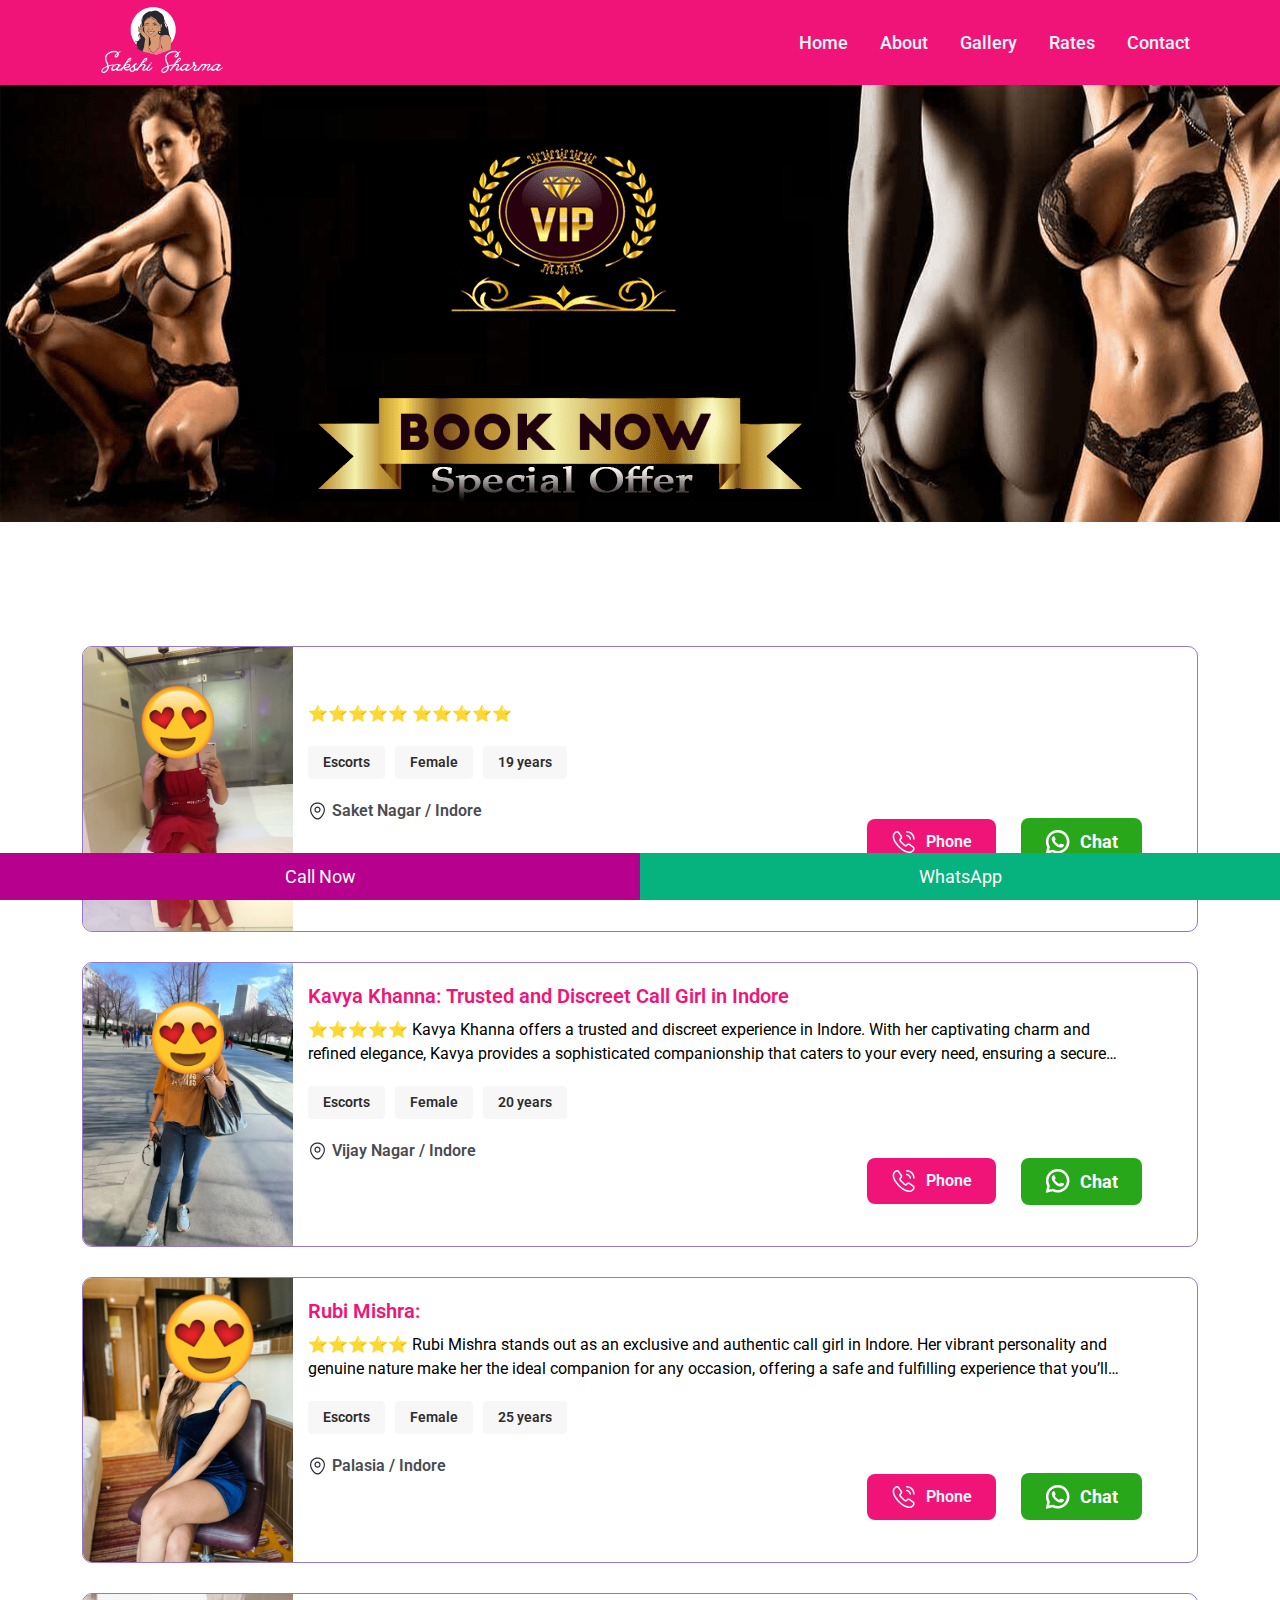
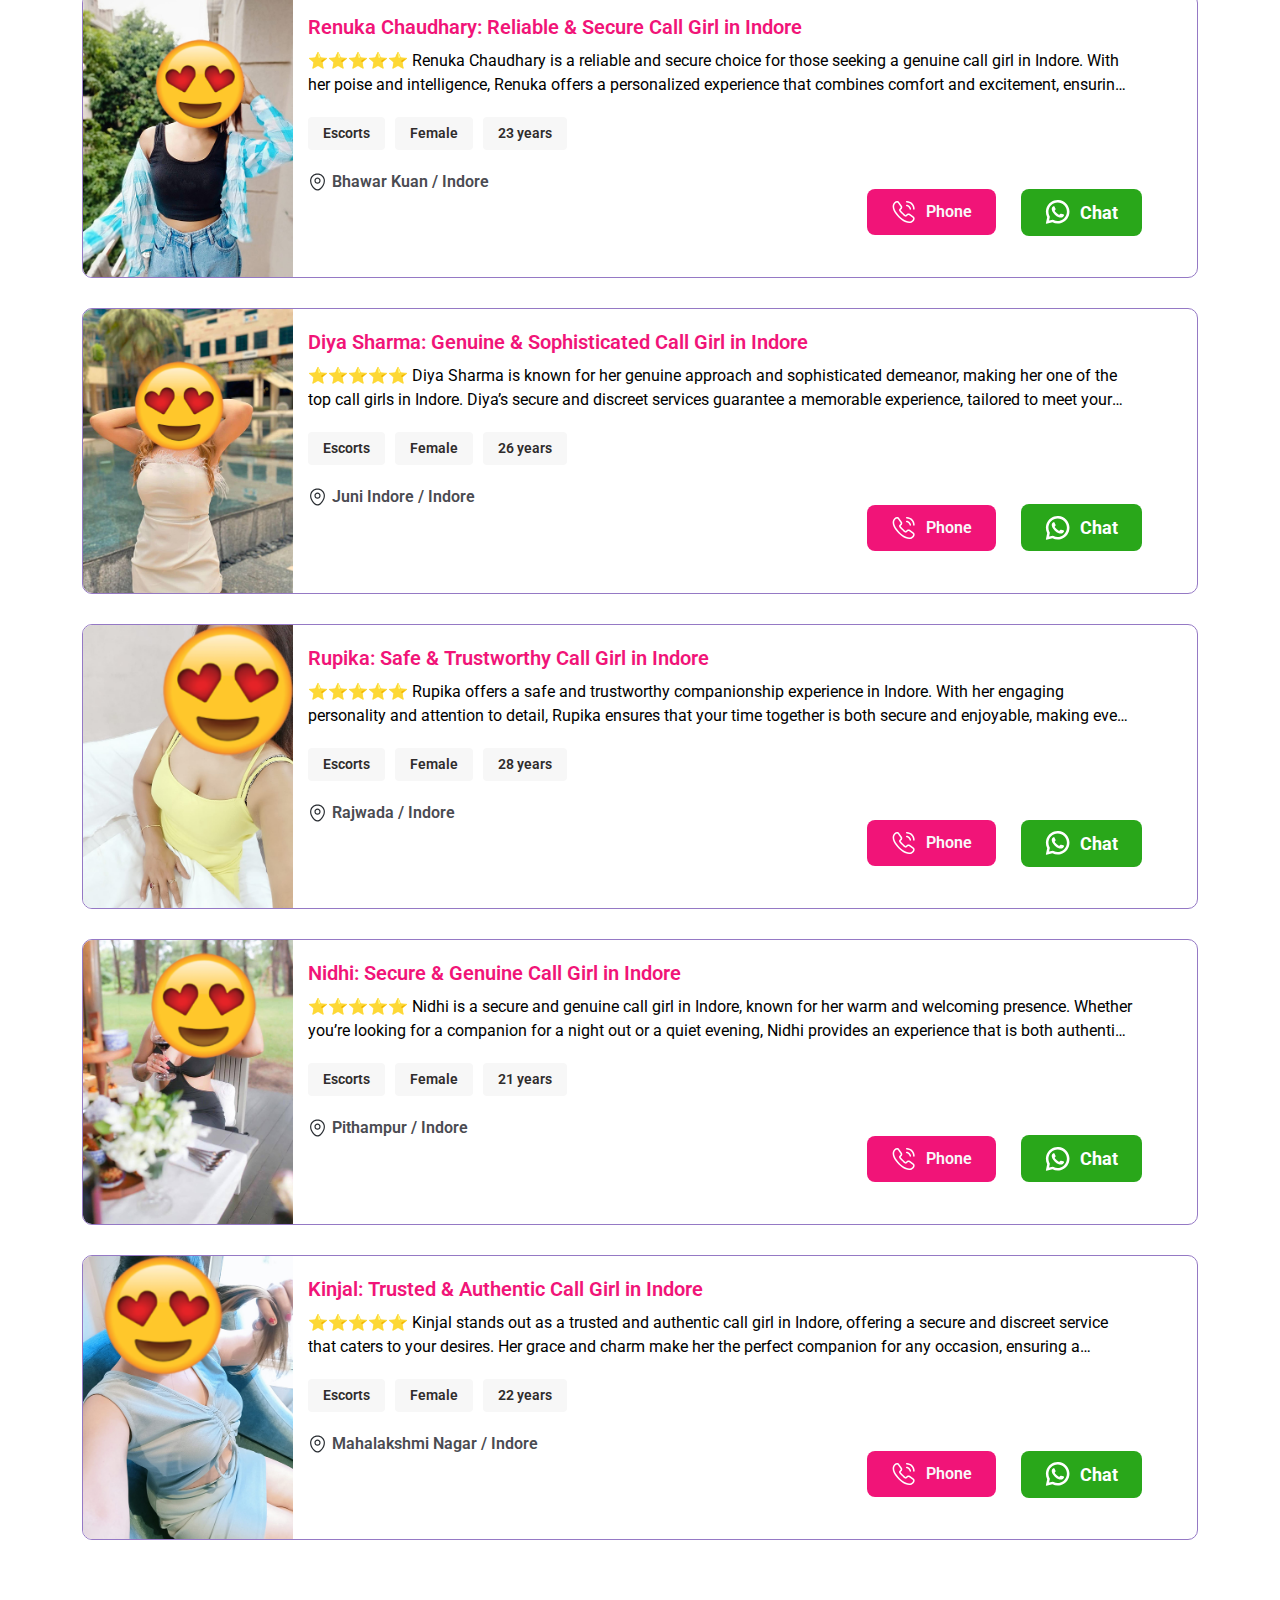
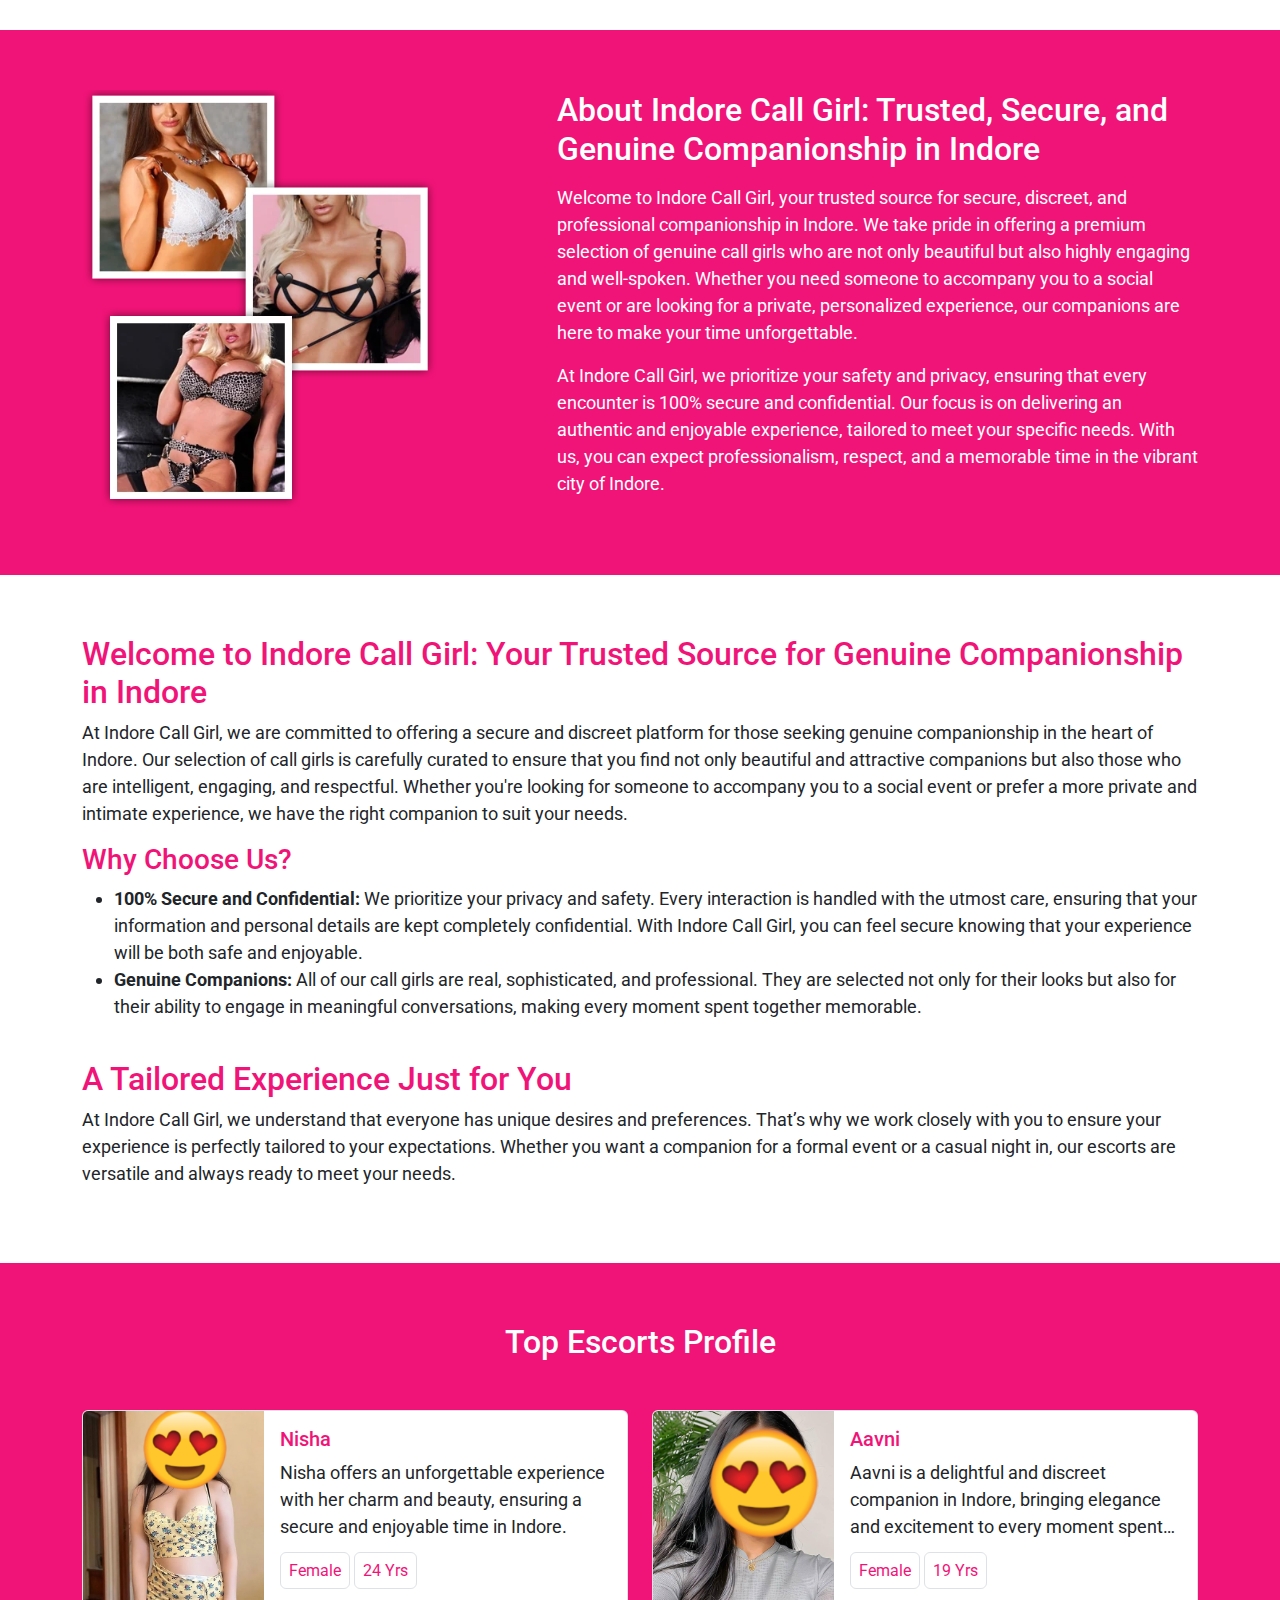
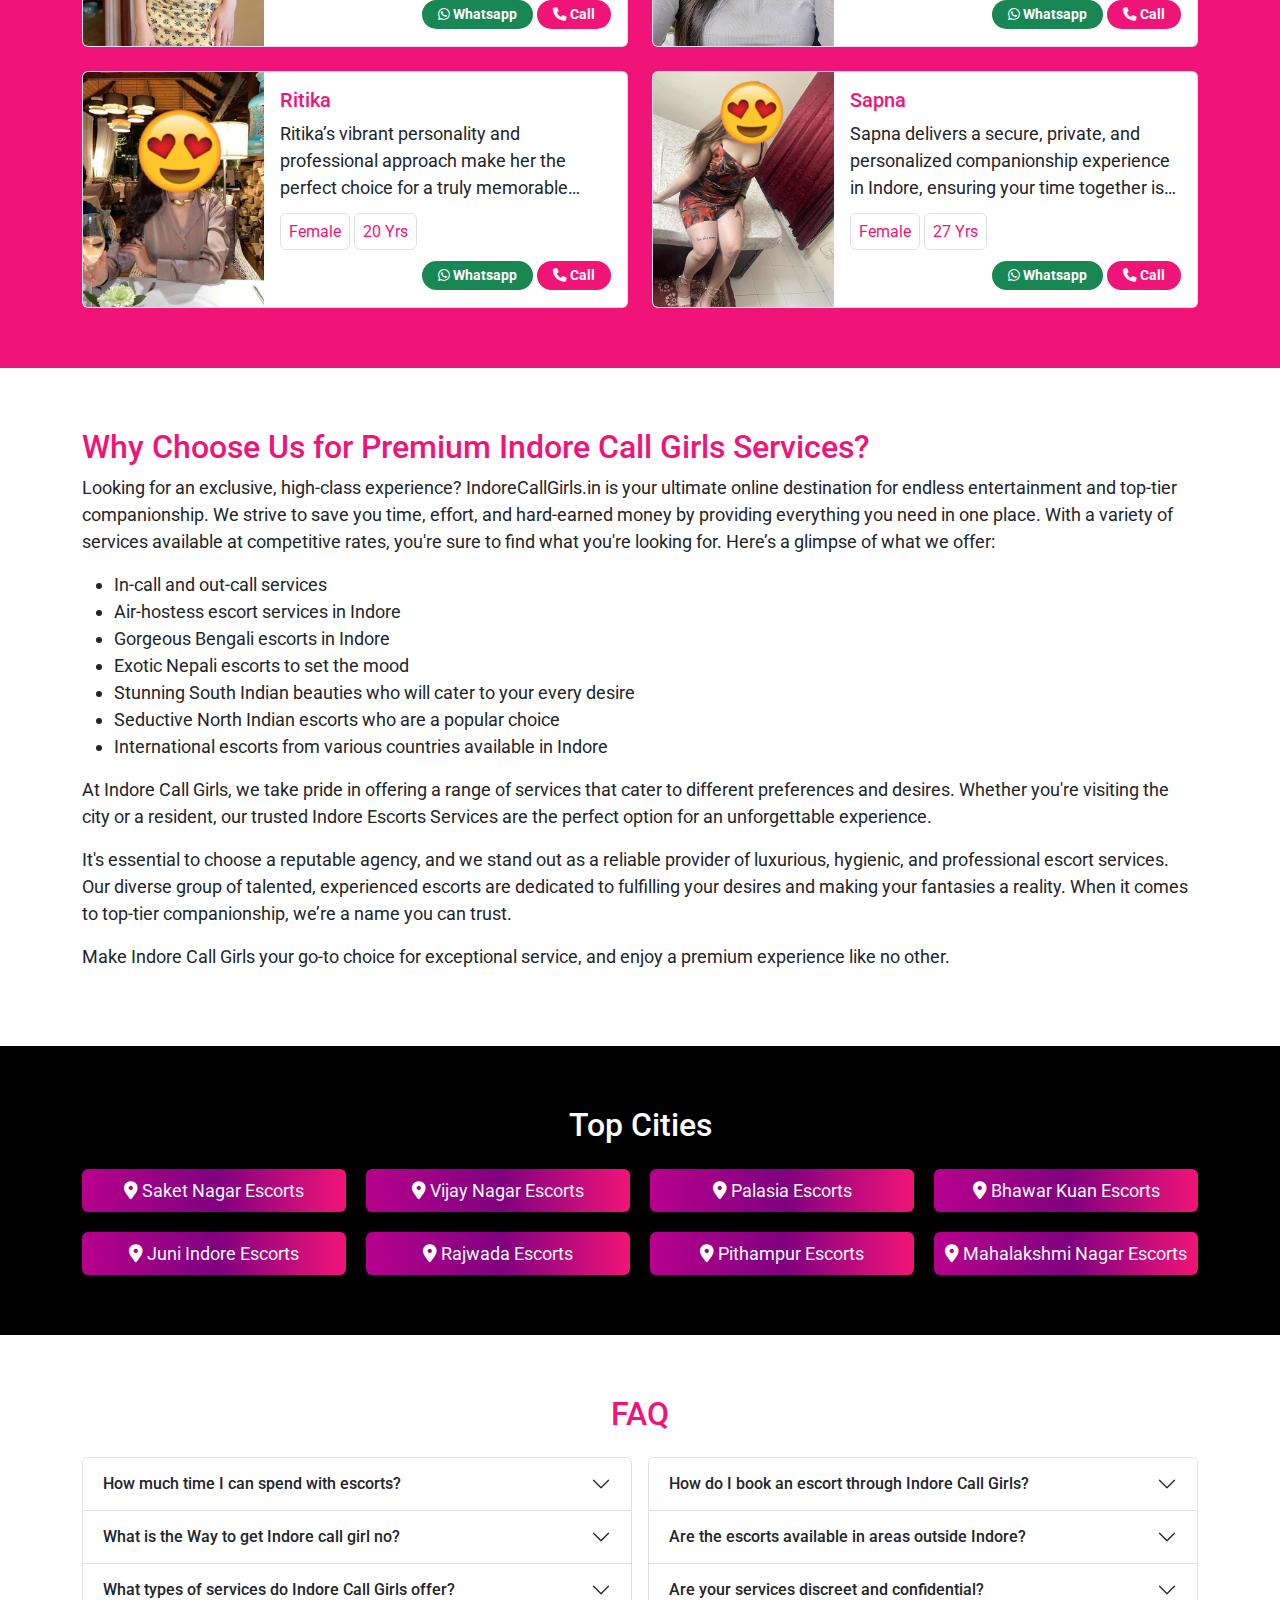
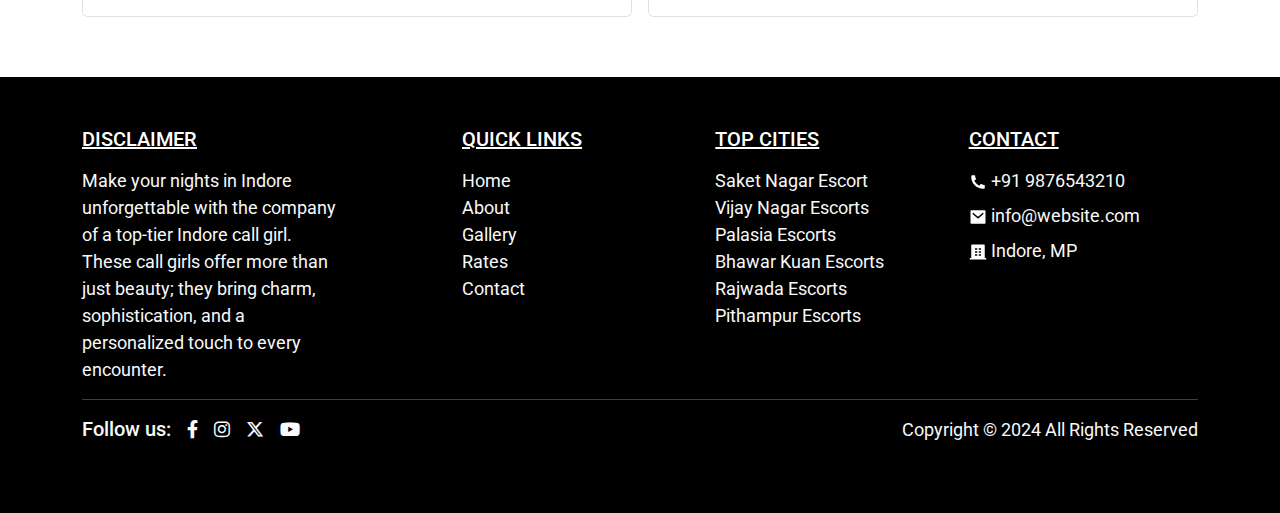
==== commit e1aef970: "content rempved" ====
--- a/index.html
+++ b/index.html
@@ -59,9 +59,9 @@
          <div class="container">
             <div class="row mb-5">
                <div class="col-lg-10 offset-lg-1 text-center">
-                  <h1 class="text-primary">Elevate Your Nights with Elite Escorts in Indore for Unforgettable Experiences</h1>
-                  <p>Make your nights in Indore unforgettable with the company of a top-tier Indore call girl. These call girls offer more than just beauty; they bring charm, sophistication, and a personalized touch to every encounter. Whether you're looking for someone to accompany you to a high-end event or seeking a more private, intimate experience, these professionals know how to make your time together truly special. With their engaging personalities and elegance, these Indore escorts ensure that every moment is filled with excitement and enjoyment, creating memories that will last a lifetime.</p>
-                  <p>Choosing a Indore call girl means indulging in a tailored, unforgettable experience. These escorts bring sophistication, charm, and a personal touch to every encounter, whether it’s for a social event or a private moment. Make every night in Indore extraordinary with a companion who understands your desires and elevates your experience.</p>
+                  <h1 class="text-primary"></h1>
+                  <p></p>
+                  <p></p>
                </div>
             </div>
             <div class="row">
@@ -72,8 +72,8 @@
                            <img loading="lazy" src="./assets/img/nandini.webp" alt="Exclusive Saket Nagar escorts in Indore">
                         </div>
                         <div class="product-list-detail">
-                           <h4>Nandini Chopra: 100% Secure & Genuine Call Girl in Indore</h4>
-                           <p>⭐⭐⭐⭐⭐ Experience unmatched companionship with Nandini Chopra, a 100% secure and genuine call girl in Indore. Known for her elegance and warm personality, Nandini ensures every moment spent together is filled with comfort and excitement. ⭐⭐⭐⭐⭐</p>
+                           <h4></h4>
+                           <p>⭐⭐⭐⭐⭐ ⭐⭐⭐⭐⭐</p>
                            <ul>
                               <li>Escorts</li>
                               <li>Female</li>
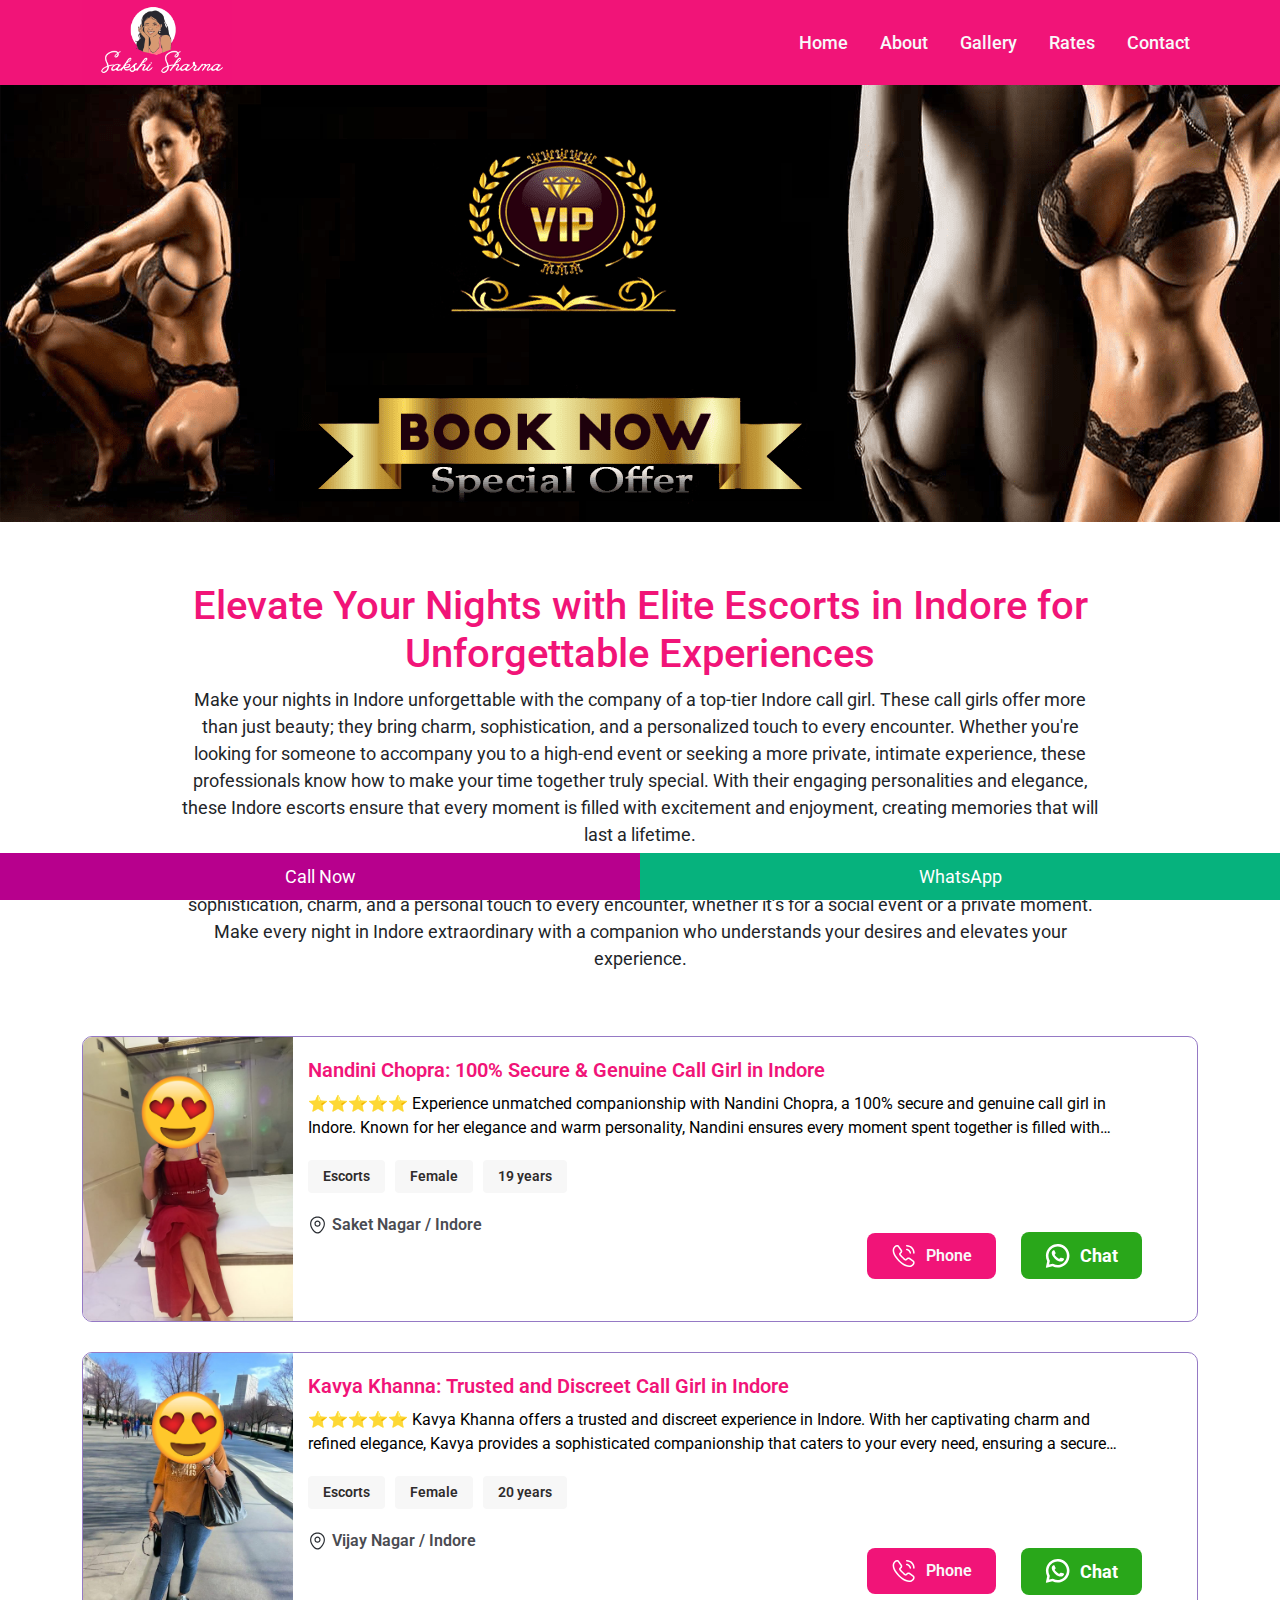
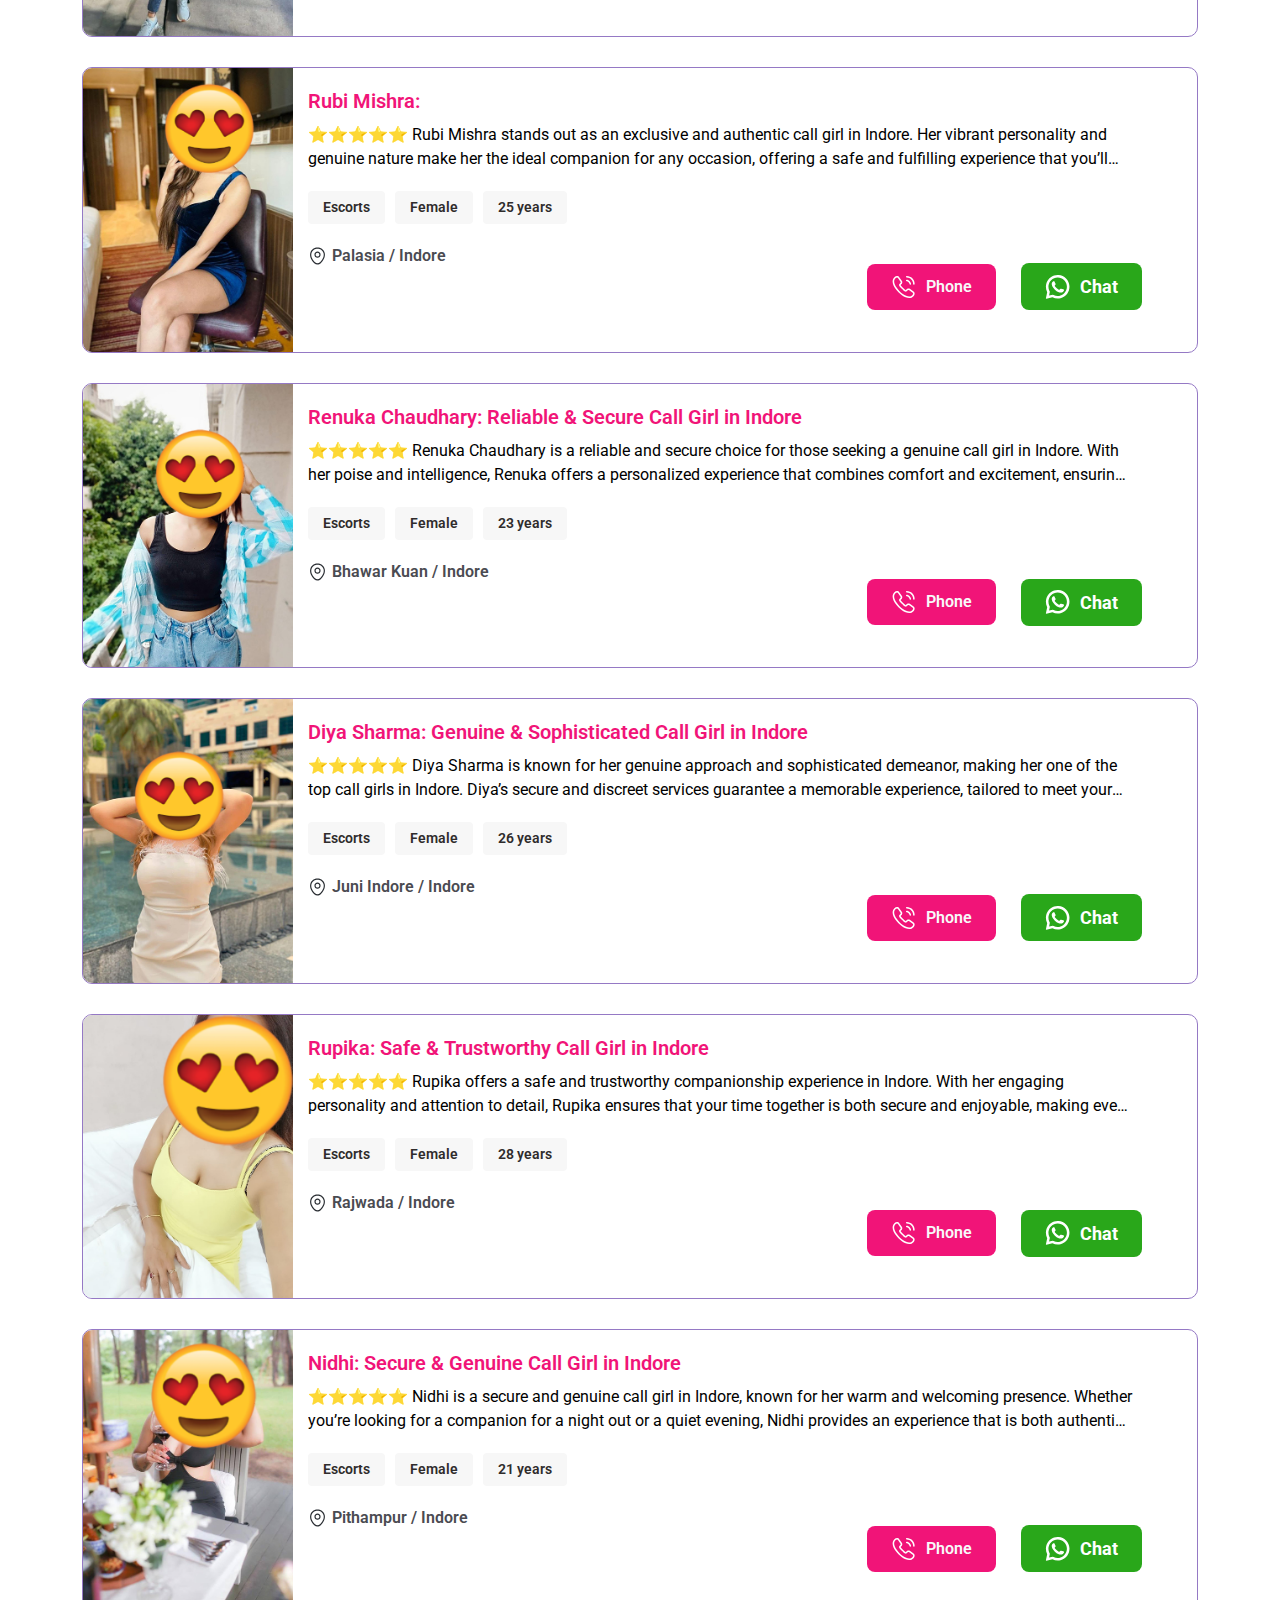
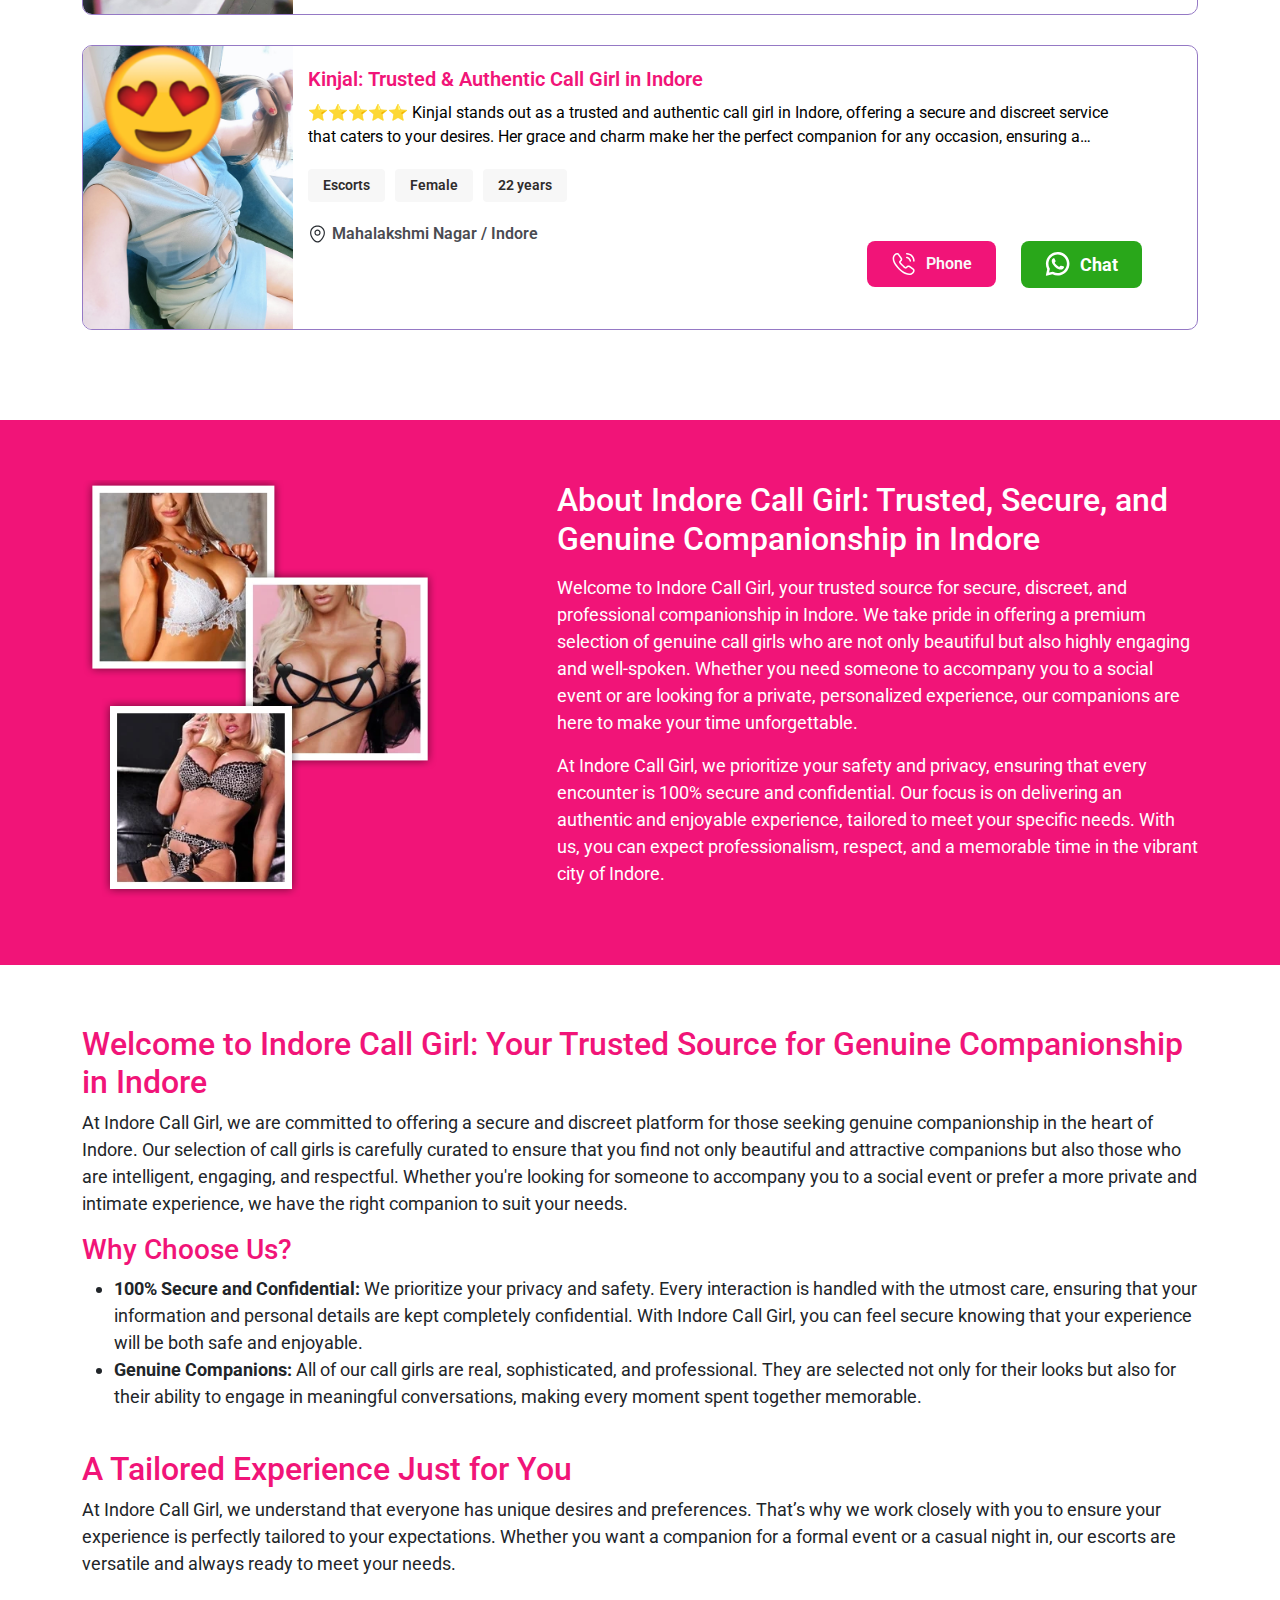
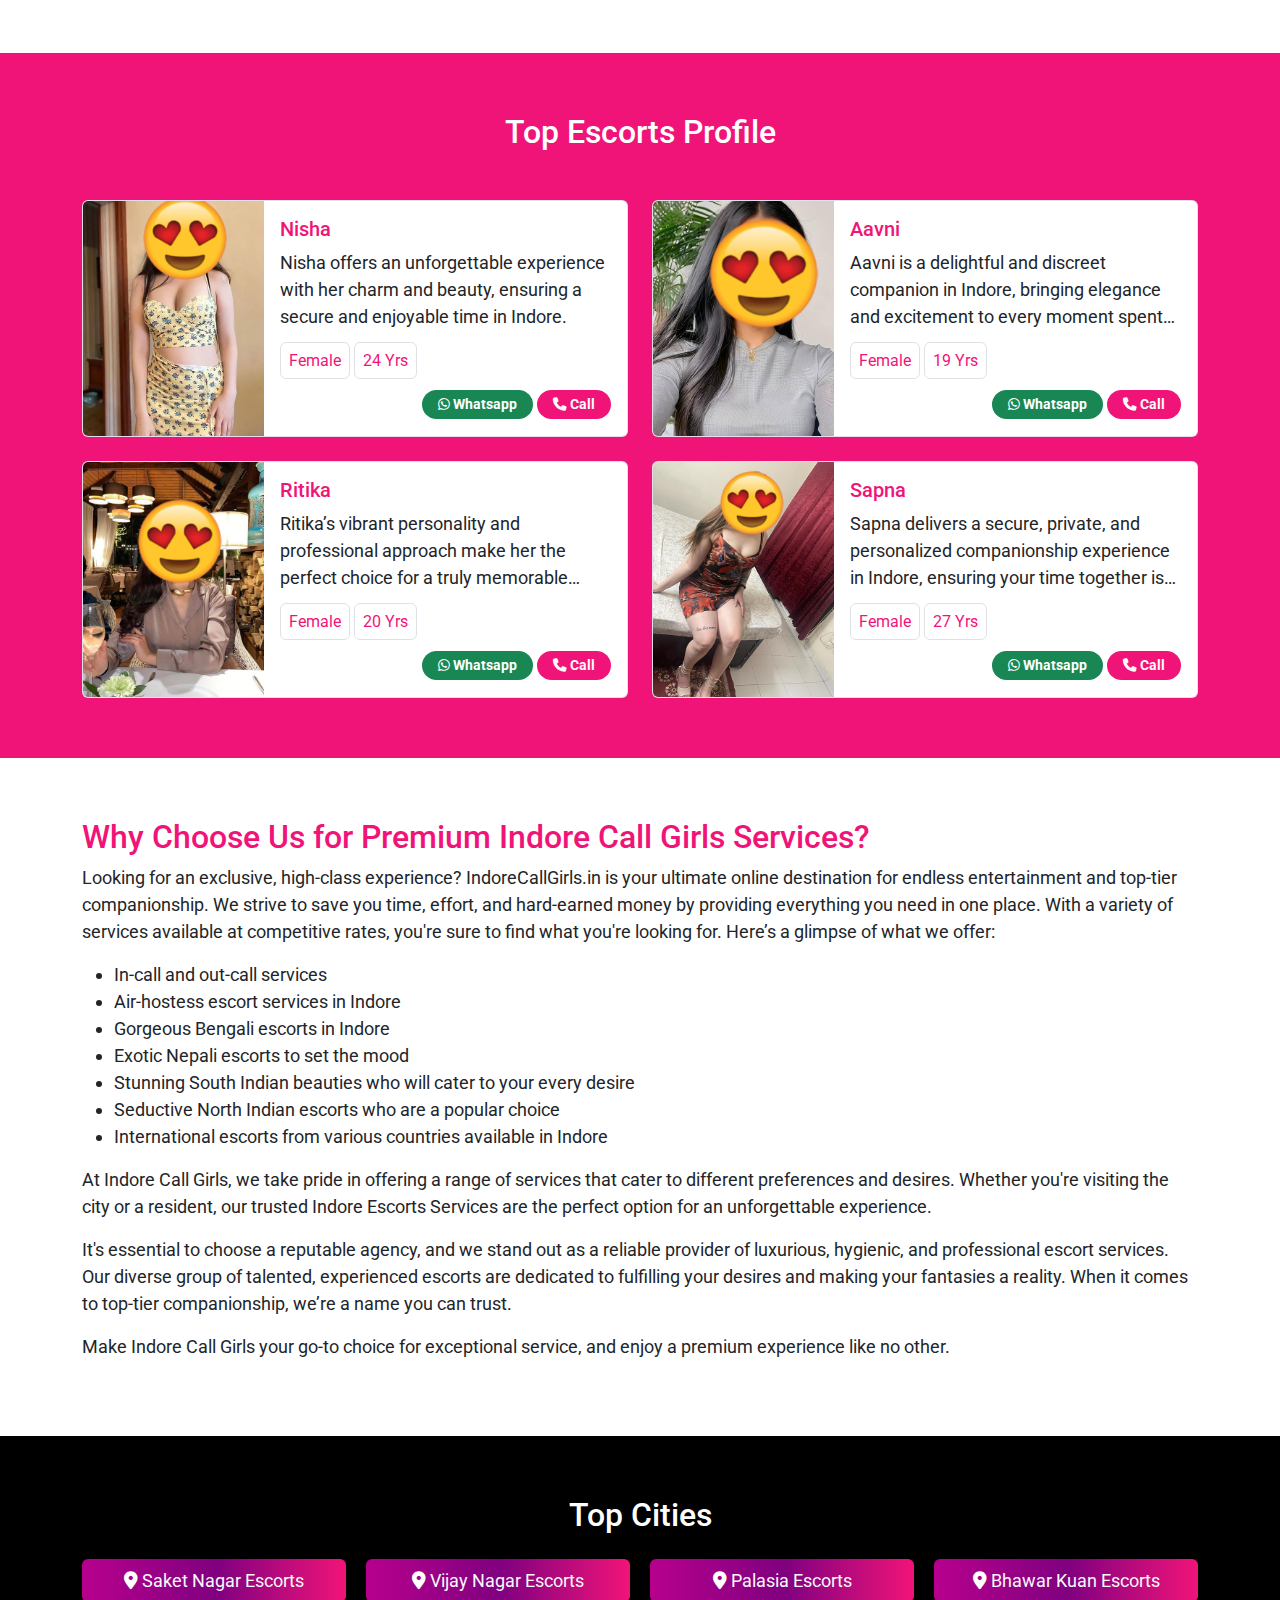
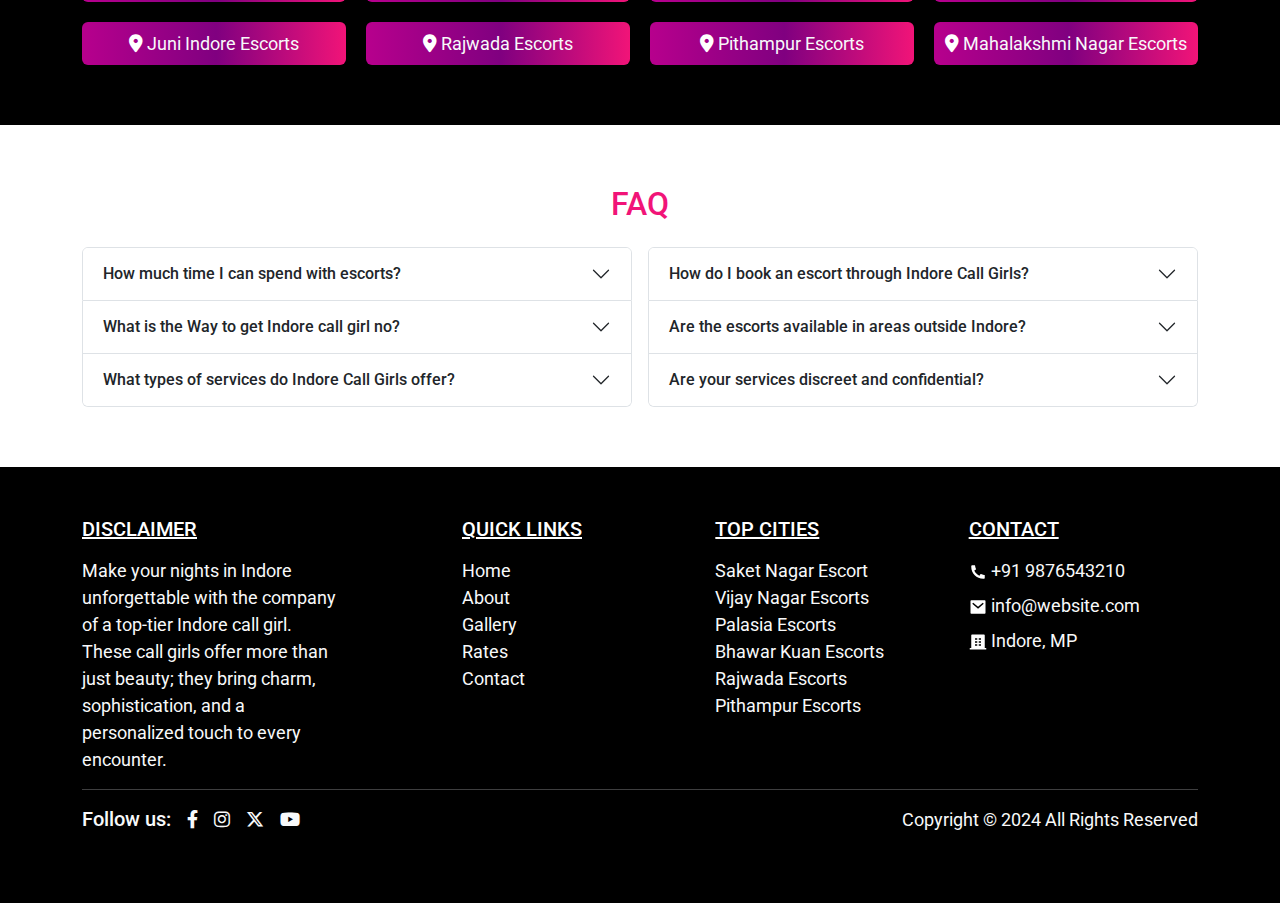
==== commit fdc9212a: "Contact added again" ====
--- a/index.html
+++ b/index.html
@@ -59,9 +59,9 @@
          <div class="container">
             <div class="row mb-5">
                <div class="col-lg-10 offset-lg-1 text-center">
-                  <h1 class="text-primary"></h1>
-                  <p></p>
-                  <p></p>
+                  <h1 class="text-primary">Elevate Your Nights with Elite Escorts in Indore for Unforgettable Experiences</h1>
+                  <p>Make your nights in Indore unforgettable with the company of a top-tier Indore call girl. These call girls offer more than just beauty; they bring charm, sophistication, and a personalized touch to every encounter. Whether you're looking for someone to accompany you to a high-end event or seeking a more private, intimate experience, these professionals know how to make your time together truly special. With their engaging personalities and elegance, these Indore escorts ensure that every moment is filled with excitement and enjoyment, creating memories that will last a lifetime.</p>
+                  <p>Choosing a Indore call girl means indulging in a tailored, unforgettable experience. These escorts bring sophistication, charm, and a personal touch to every encounter, whether it’s for a social event or a private moment. Make every night in Indore extraordinary with a companion who understands your desires and elevates your experience.</p>
                </div>
             </div>
             <div class="row">
@@ -72,8 +72,8 @@
                            <img loading="lazy" src="./assets/img/nandini.webp" alt="Exclusive Saket Nagar escorts in Indore">
                         </div>
                         <div class="product-list-detail">
-                           <h4></h4>
-                           <p>⭐⭐⭐⭐⭐ ⭐⭐⭐⭐⭐</p>
+                           <h4>Nandini Chopra: 100% Secure & Genuine Call Girl in Indore</h4>
+                           <p>⭐⭐⭐⭐⭐ Experience unmatched companionship with Nandini Chopra, a 100% secure and genuine call girl in Indore. Known for her elegance and warm personality, Nandini ensures every moment spent together is filled with comfort and excitement. ⭐⭐⭐⭐⭐</p>
                            <ul>
                               <li>Escorts</li>
                               <li>Female</li>
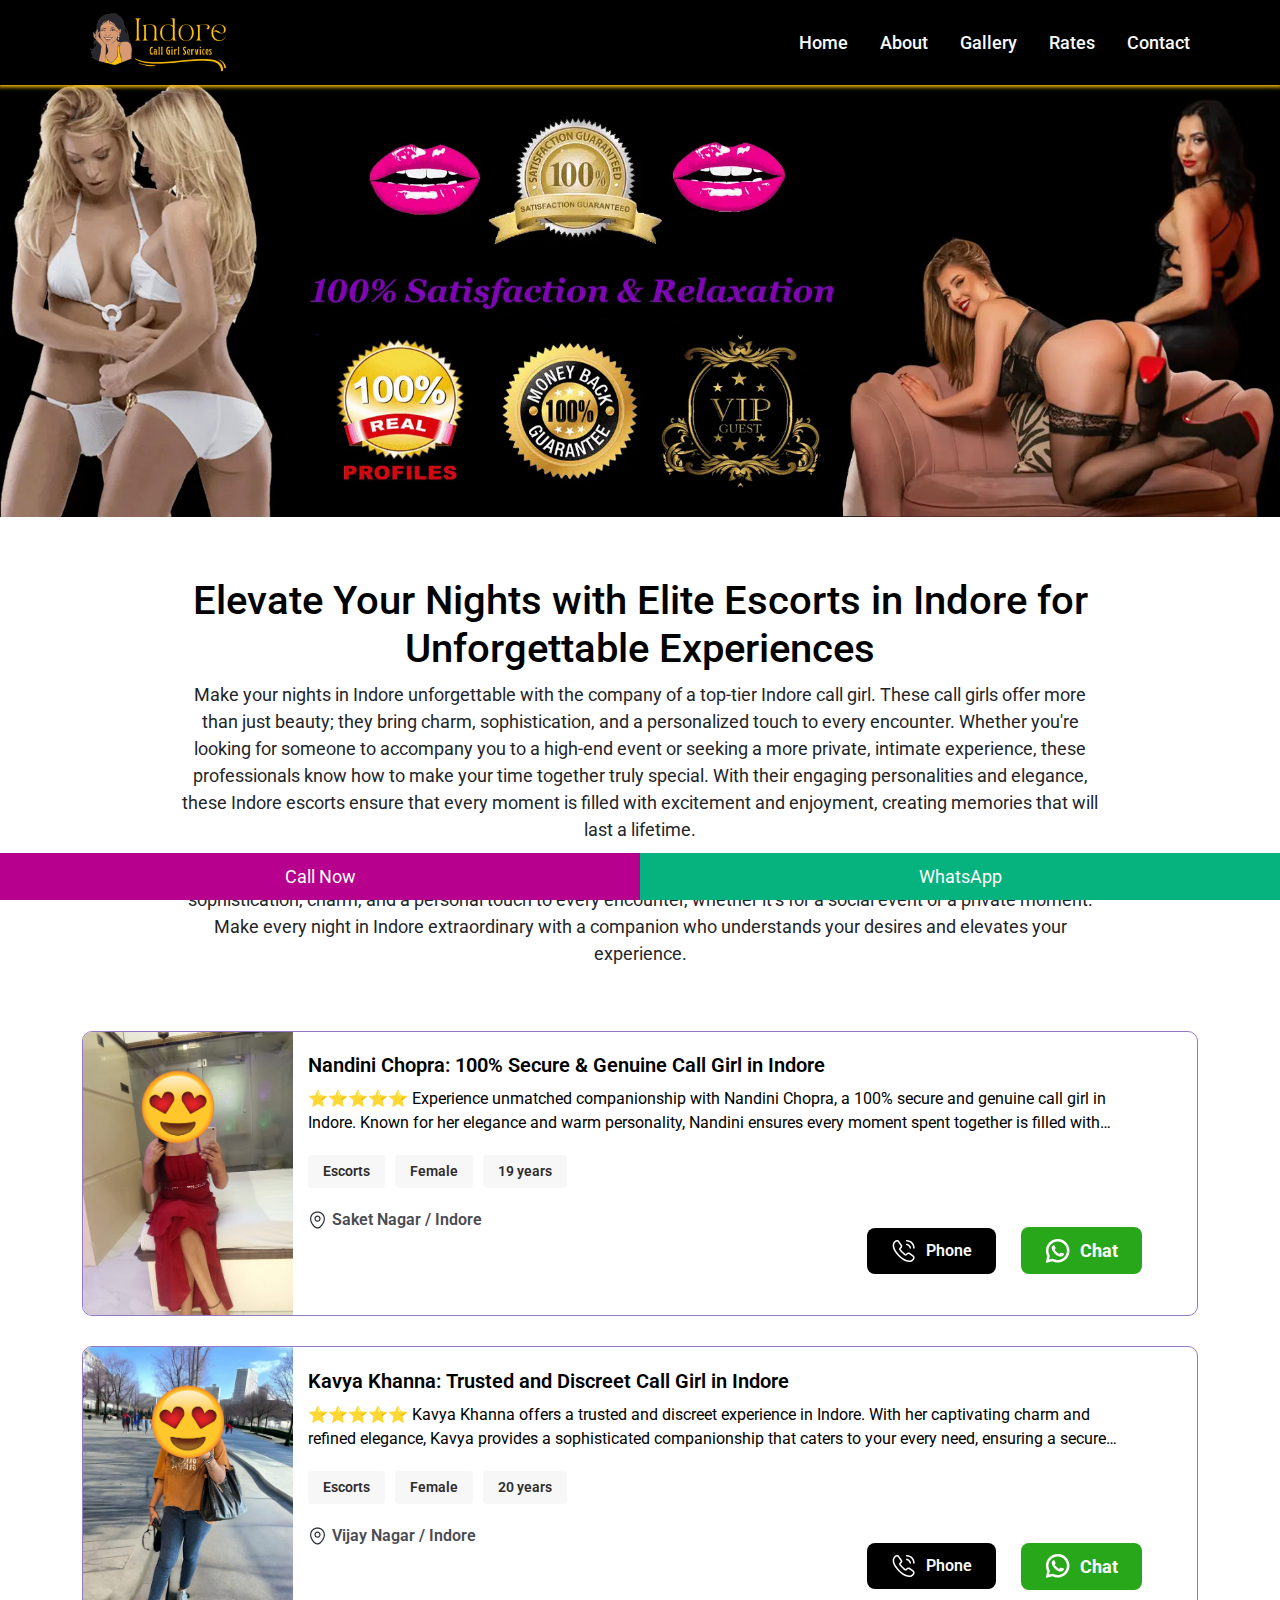
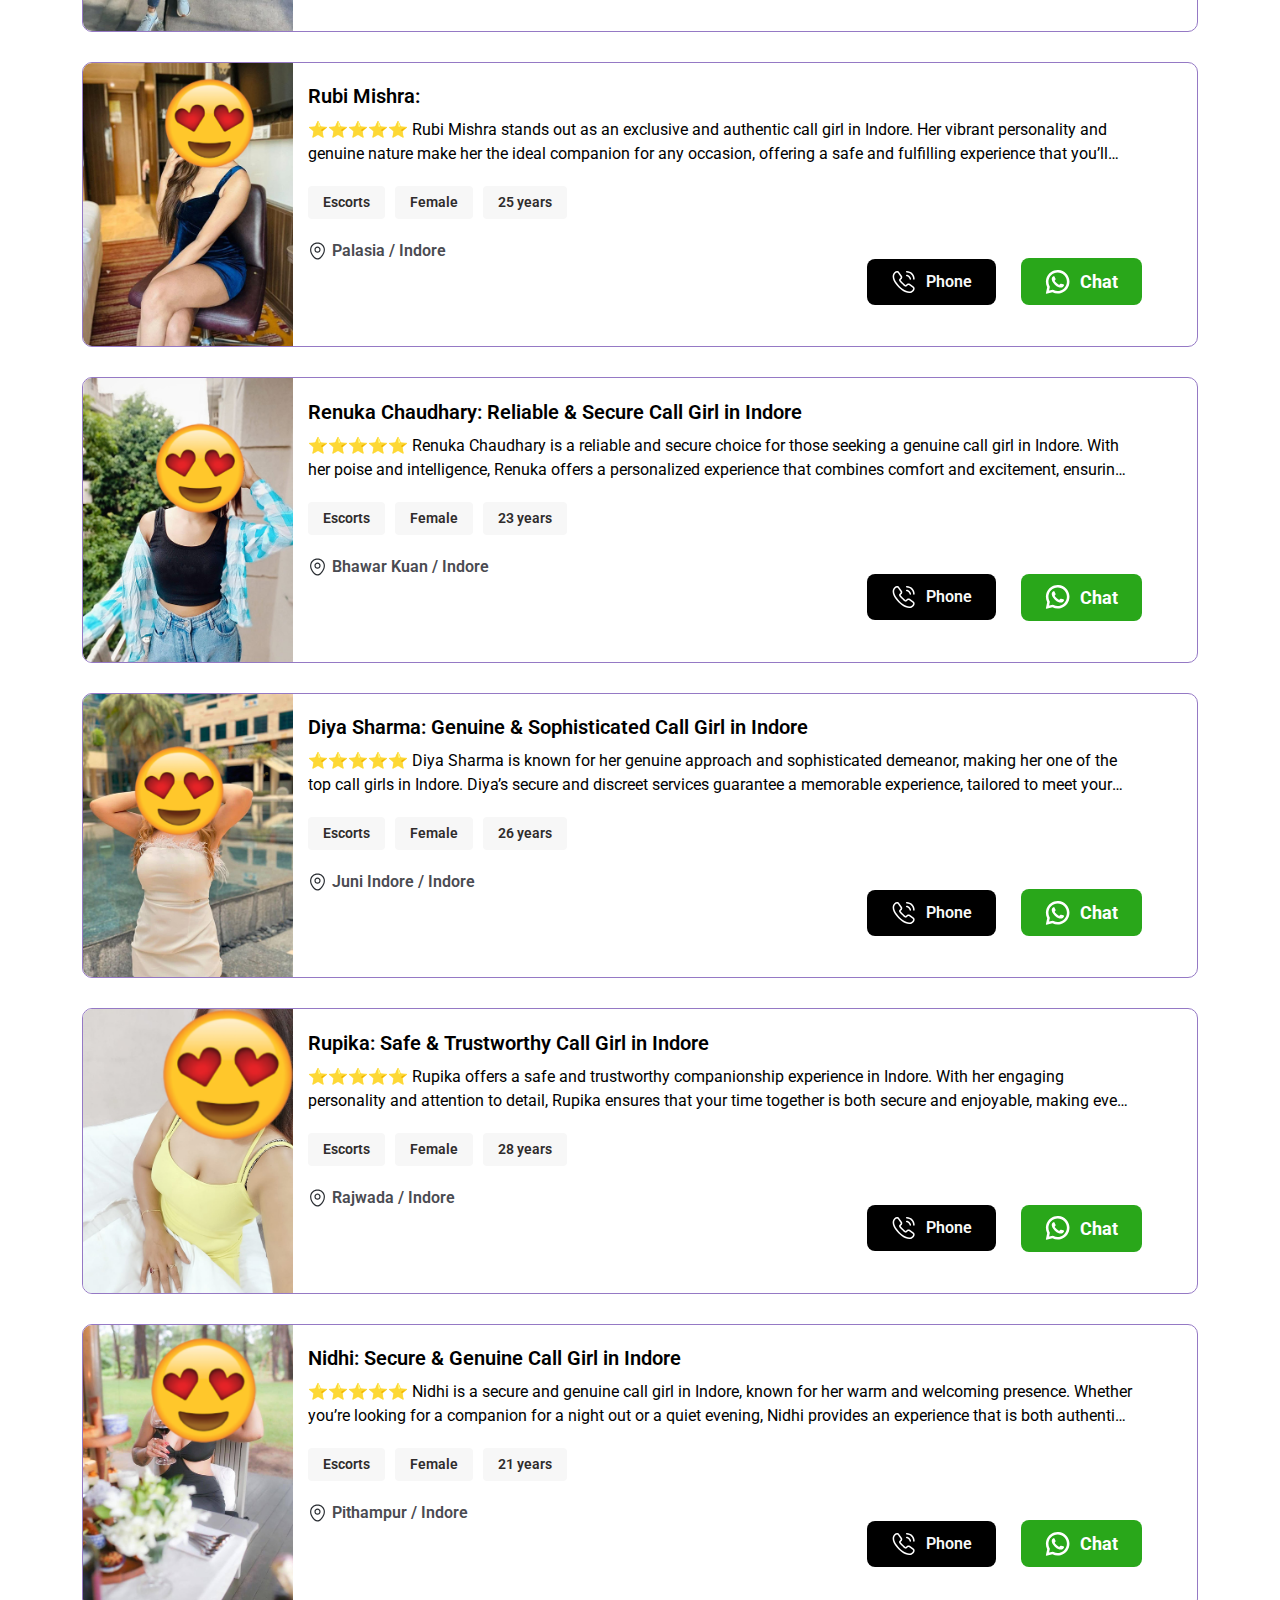
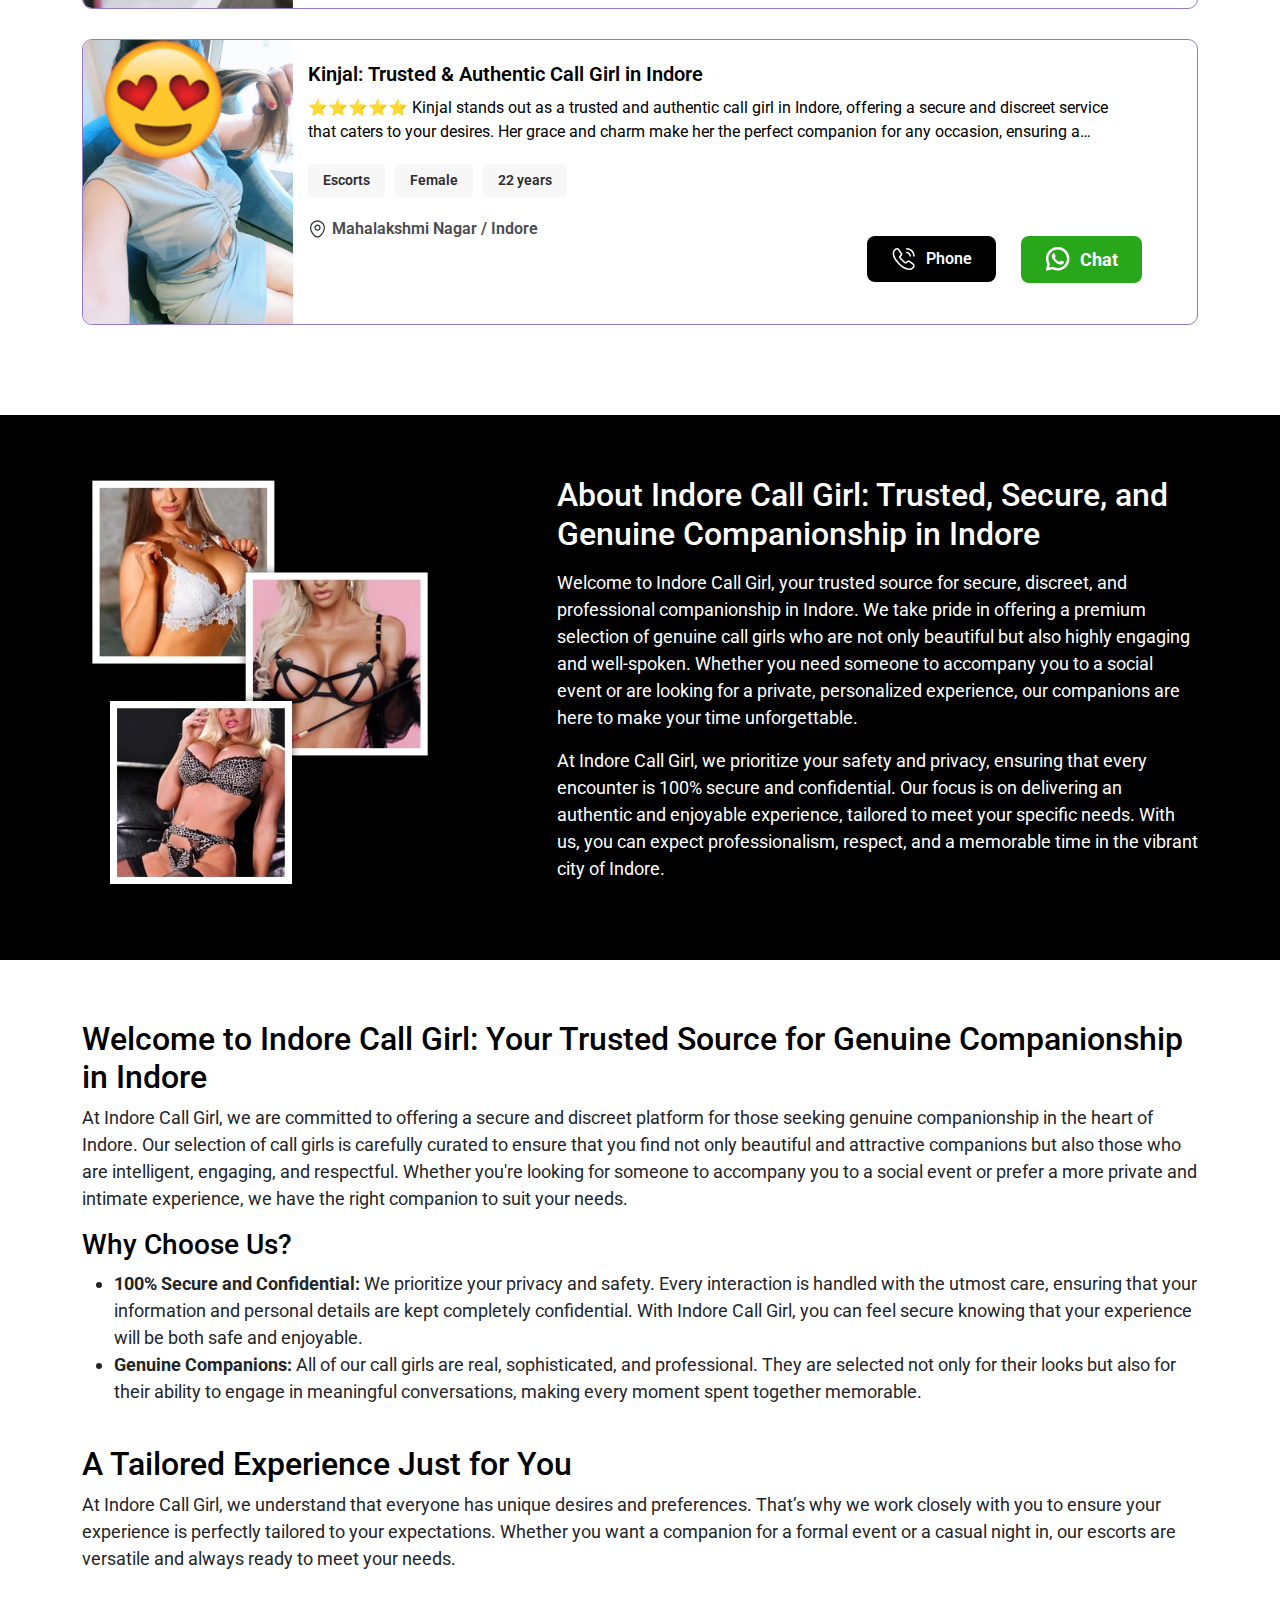
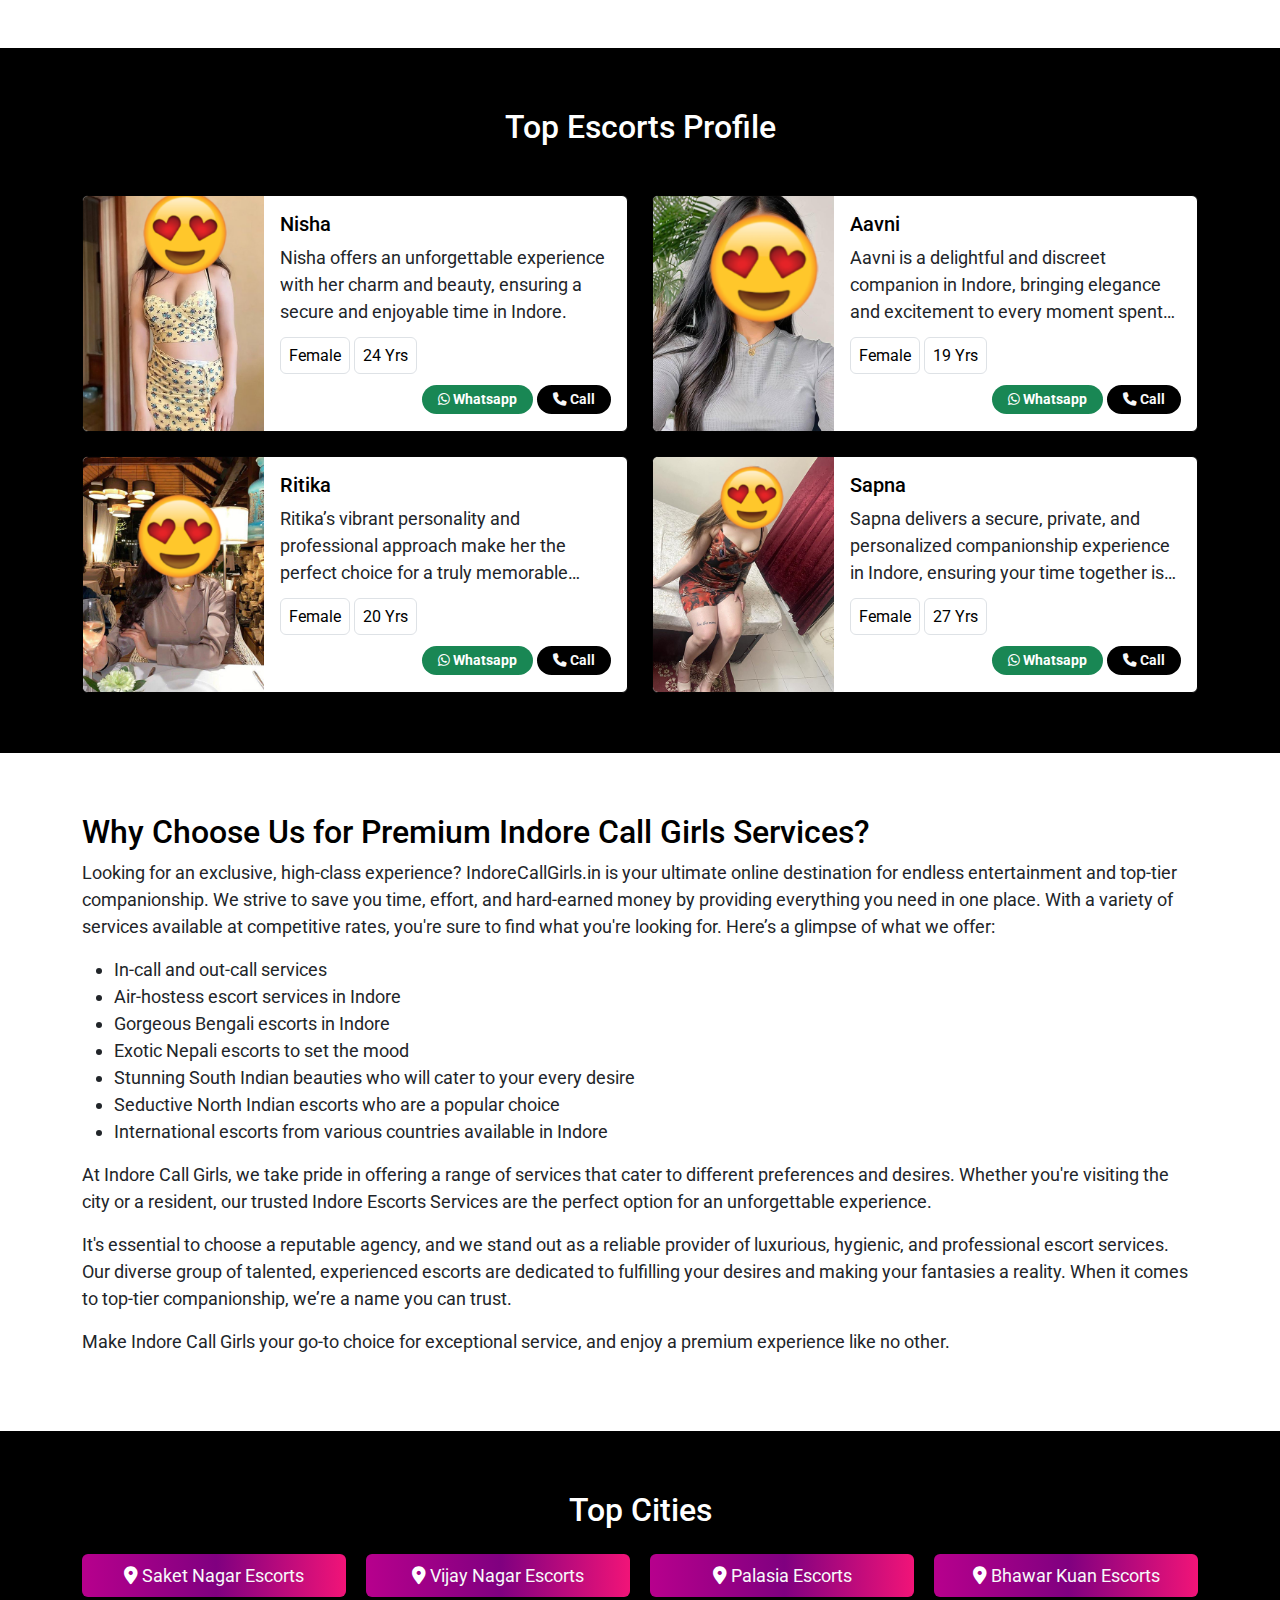
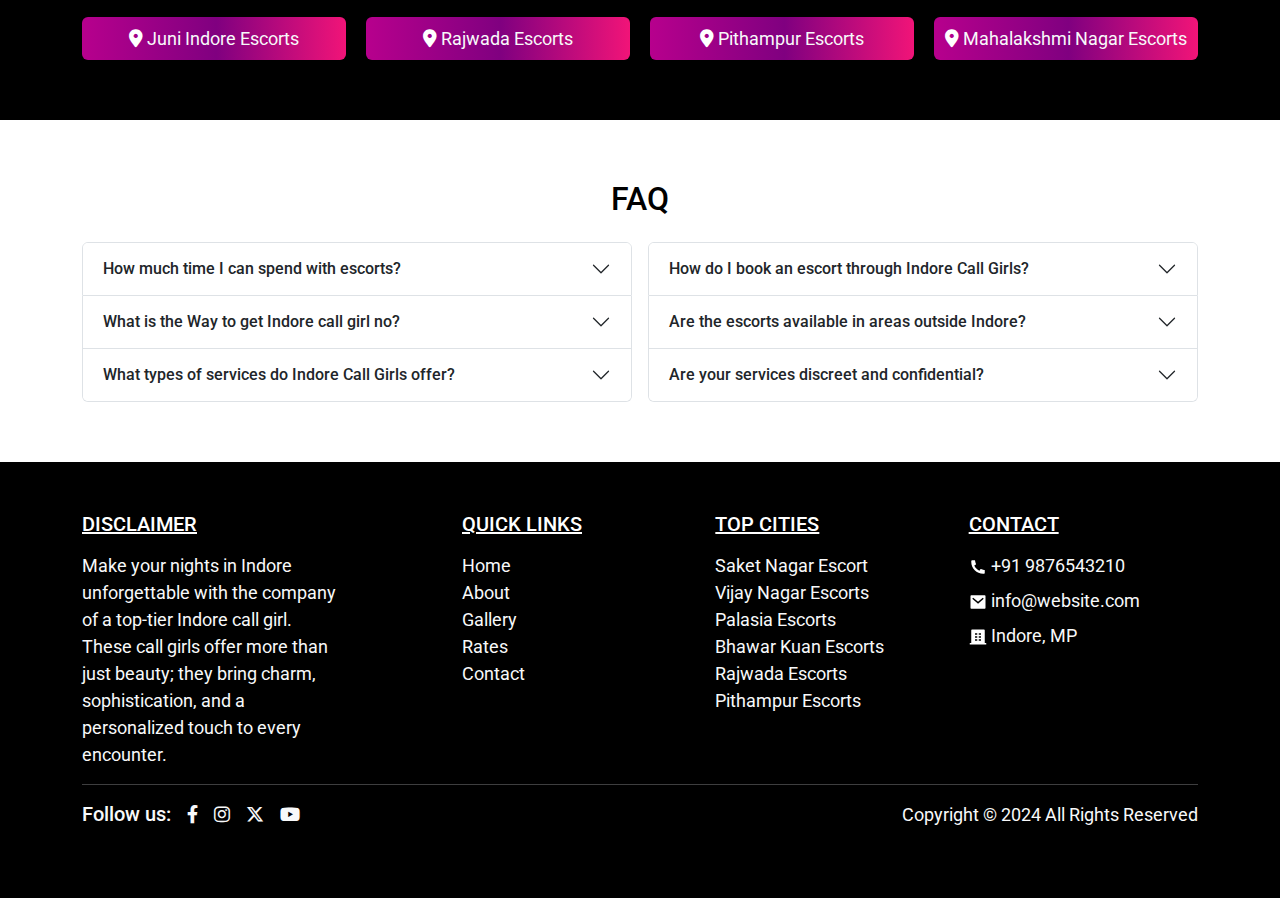
==== commit c041a37c: "Banners updated logo updated" ====
--- a/index.html
+++ b/index.html
@@ -13,7 +13,7 @@
          <div class="container">
             <a class="navbar-brand py-0" href="./">
             <span class="h2 fw-semibold">
-            <img src="./assets/img/sakshi-logo.webp" class="img-fluid" alt="High-class escorts in Saket Nagar, Indore">
+            <img src="./assets/img/indore_logo.webp" class="img-fluid" alt="High-class escorts in Saket Nagar, Indore">
             </span>
             </a>
             <button class="navbar-toggler border-0" data-bs-toggle="offcanvas" href="#offcanvasExample" role="button" aria-controls="offcanvasExample">
@@ -23,7 +23,7 @@
                <div class="offcanvas-header">
                   <a href="./">
                   <span class="h2 fw-semibold">
-                  <img src="./assets/img/sakshi-logo.webp" width="30%" class="img-fluid" alt="Elite call girls in Vijay Nagar, Indore">
+                  <img src="./assets/img/indore_logo.webp" width="30%" class="img-fluid" alt="Elite call girls in Vijay Nagar, Indore">
                   </span>
                   </a>
                   <button type="button" class="btn-close btn-close-white" data-bs-dismiss="offcanvas" aria-label="Close"></button>
@@ -53,7 +53,7 @@
          </div>
       </nav>
       <section class="banner">
-         <img src="./assets/img/escort-banner-1.png" class="img-fluid" width="100%" alt="VIP escorts available in Palasia, Indore">
+         <img src="./assets/img/indore-banner.jpg" class="img-fluid" width="100%" alt="VIP escorts available in Palasia, Indore">
       </section>
       <section>
          <div class="container">
--- a/assets/css/style.css
+++ b/assets/css/style.css
@@ -1,8 +1,8 @@
 @import url('https://fonts.googleapis.com/css2?family=Roboto:ital,wght@0,100;0,300;0,400;0,500;0,700;0,900;1,100;1,300;1,400;1,500;1,700;1,900&display=swap');
 
 :root {
-    --primary: #F11478;
-    --primary-light: #603f832b;
+    --primary: #000;
+    --primary-light: #020202;
     --secondary: #e69a8d;
     --white: #f8f9fa;
     --black: #000;
@@ -94,6 +94,7 @@
     left: 0;
     z-index: 999;
     background: var(--primary);
+    box-shadow: 0px 0px 4px 2px #ffc109;
 }
 
 a.navbar-brand{
@@ -193,28 +194,6 @@
     }
 }
 
-/* model popup */
-.model-pop-detail>li:nth-child(even) {
-    background-color: var(--primary-light);
-}
-
-.model-pop-detail>li>strong {
-    flex-basis: 120px;
-}
-
-/* model table */
-.model-list-table thead th {
-    --bs-table-bg: var(--primary);
-    --bs-table-color-state: var(--white);
-}
-
-.model-list-table.table-hover>tbody>tr:hover>* {
-    --bs-table-bg-state: var(--secondary);
-}
-
-.model-list-table.table-striped>tbody>tr:nth-of-type(odd)>* {
-    --bs-table-striped-bg: var(--primary-light);
-}
 
 /* faq section */
 .faq-section .accordion-button:not(.collapsed) {
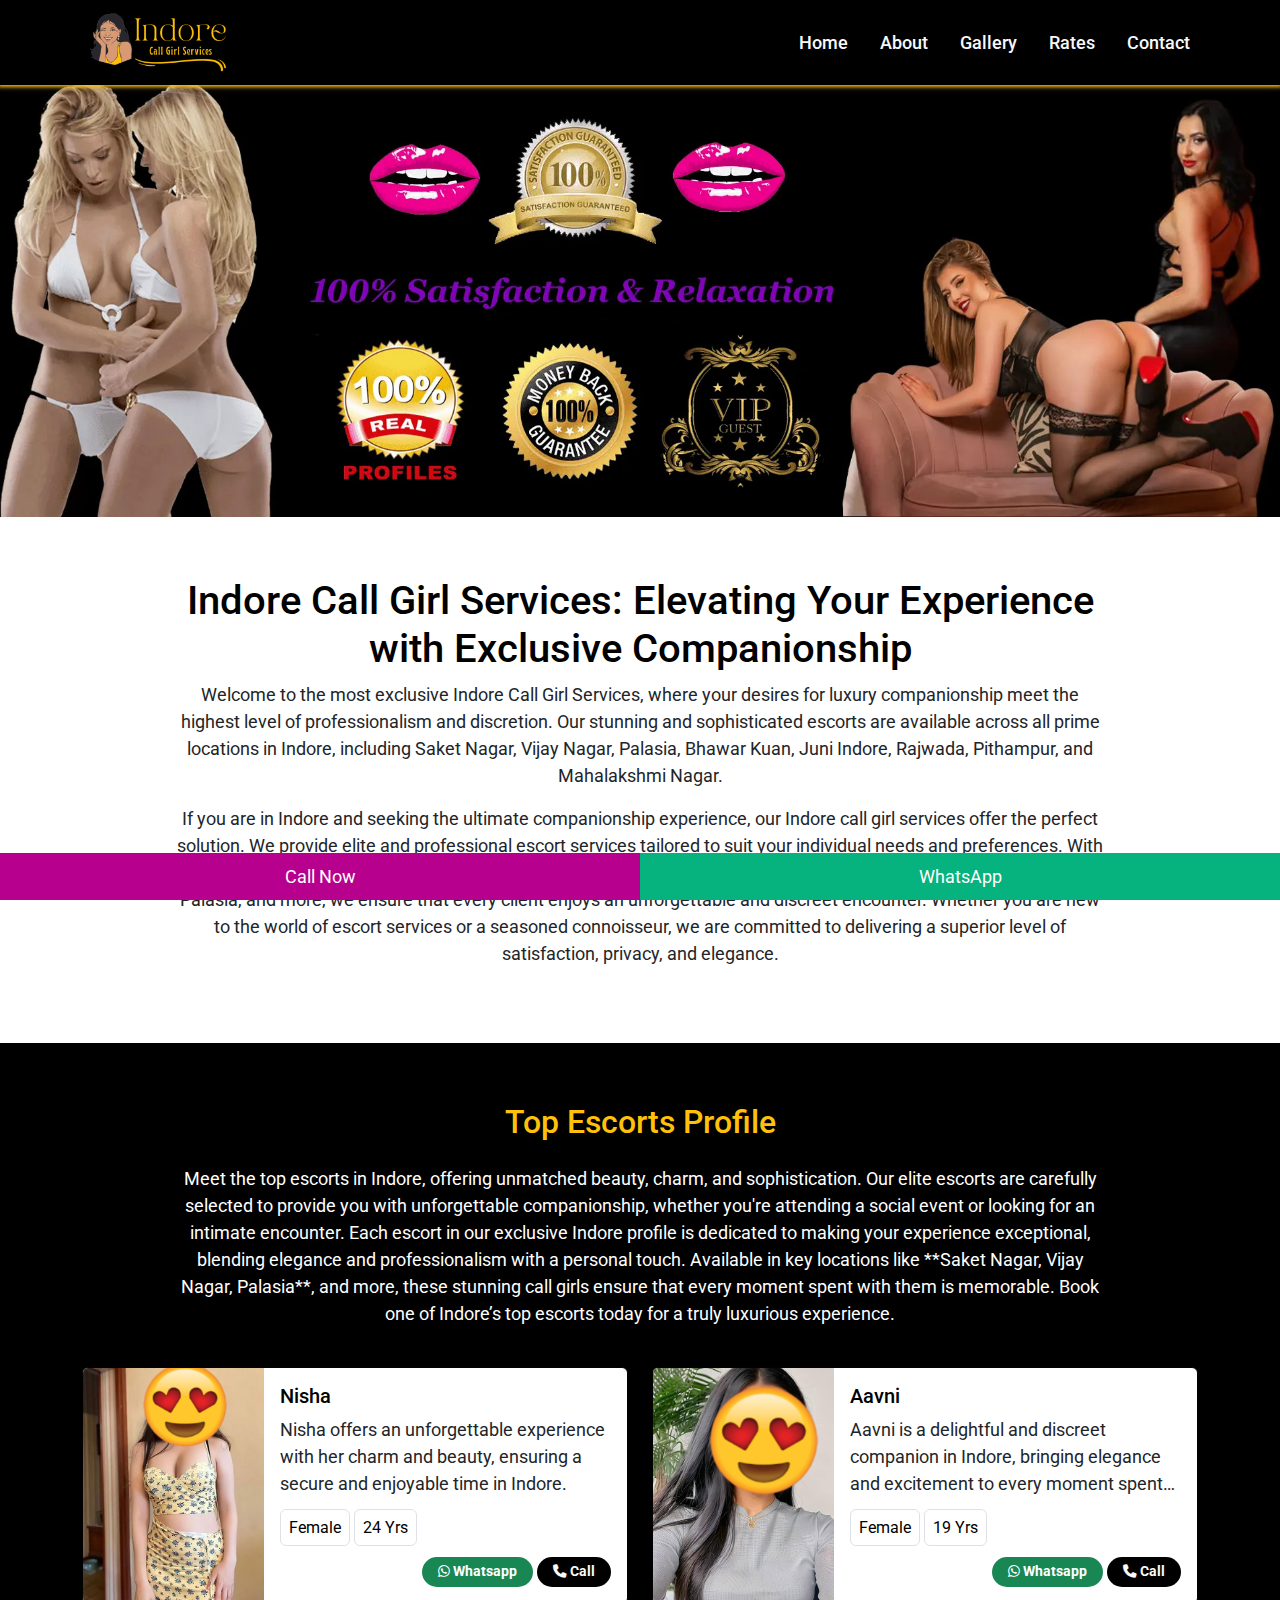
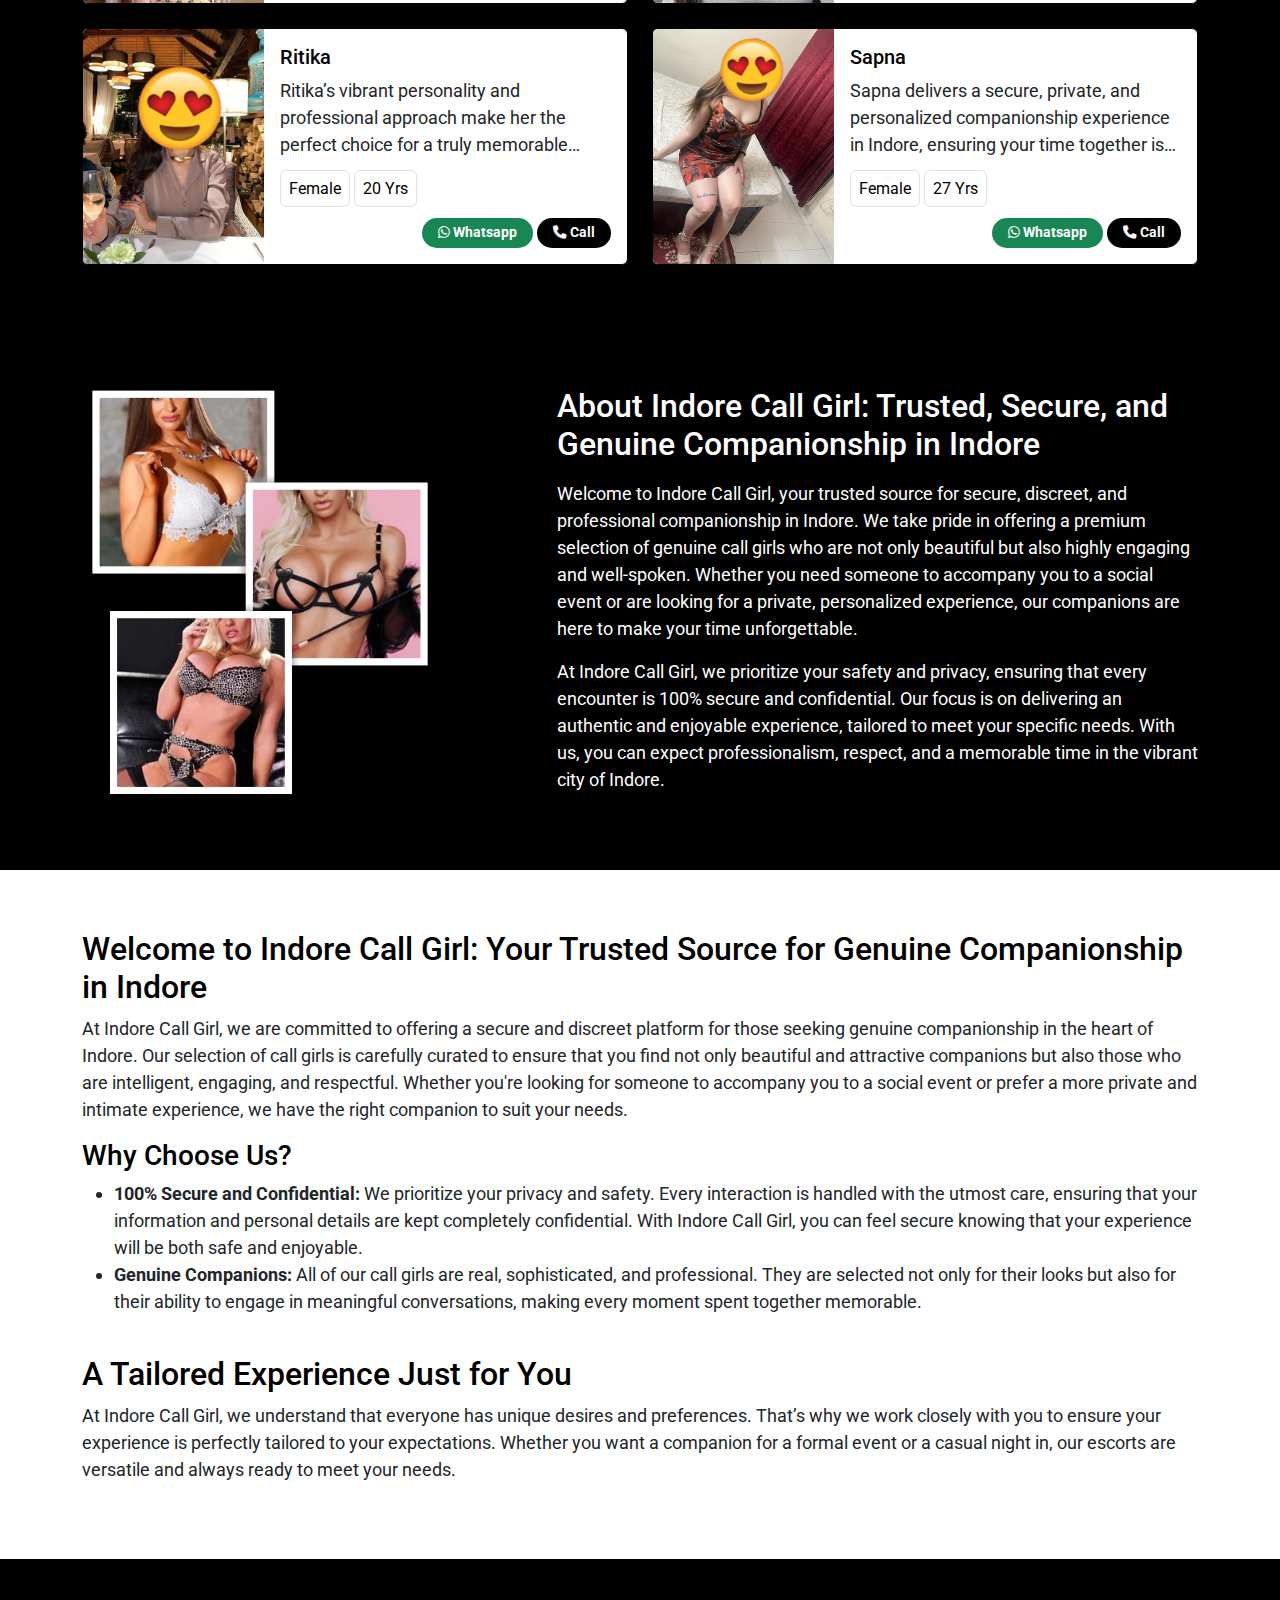
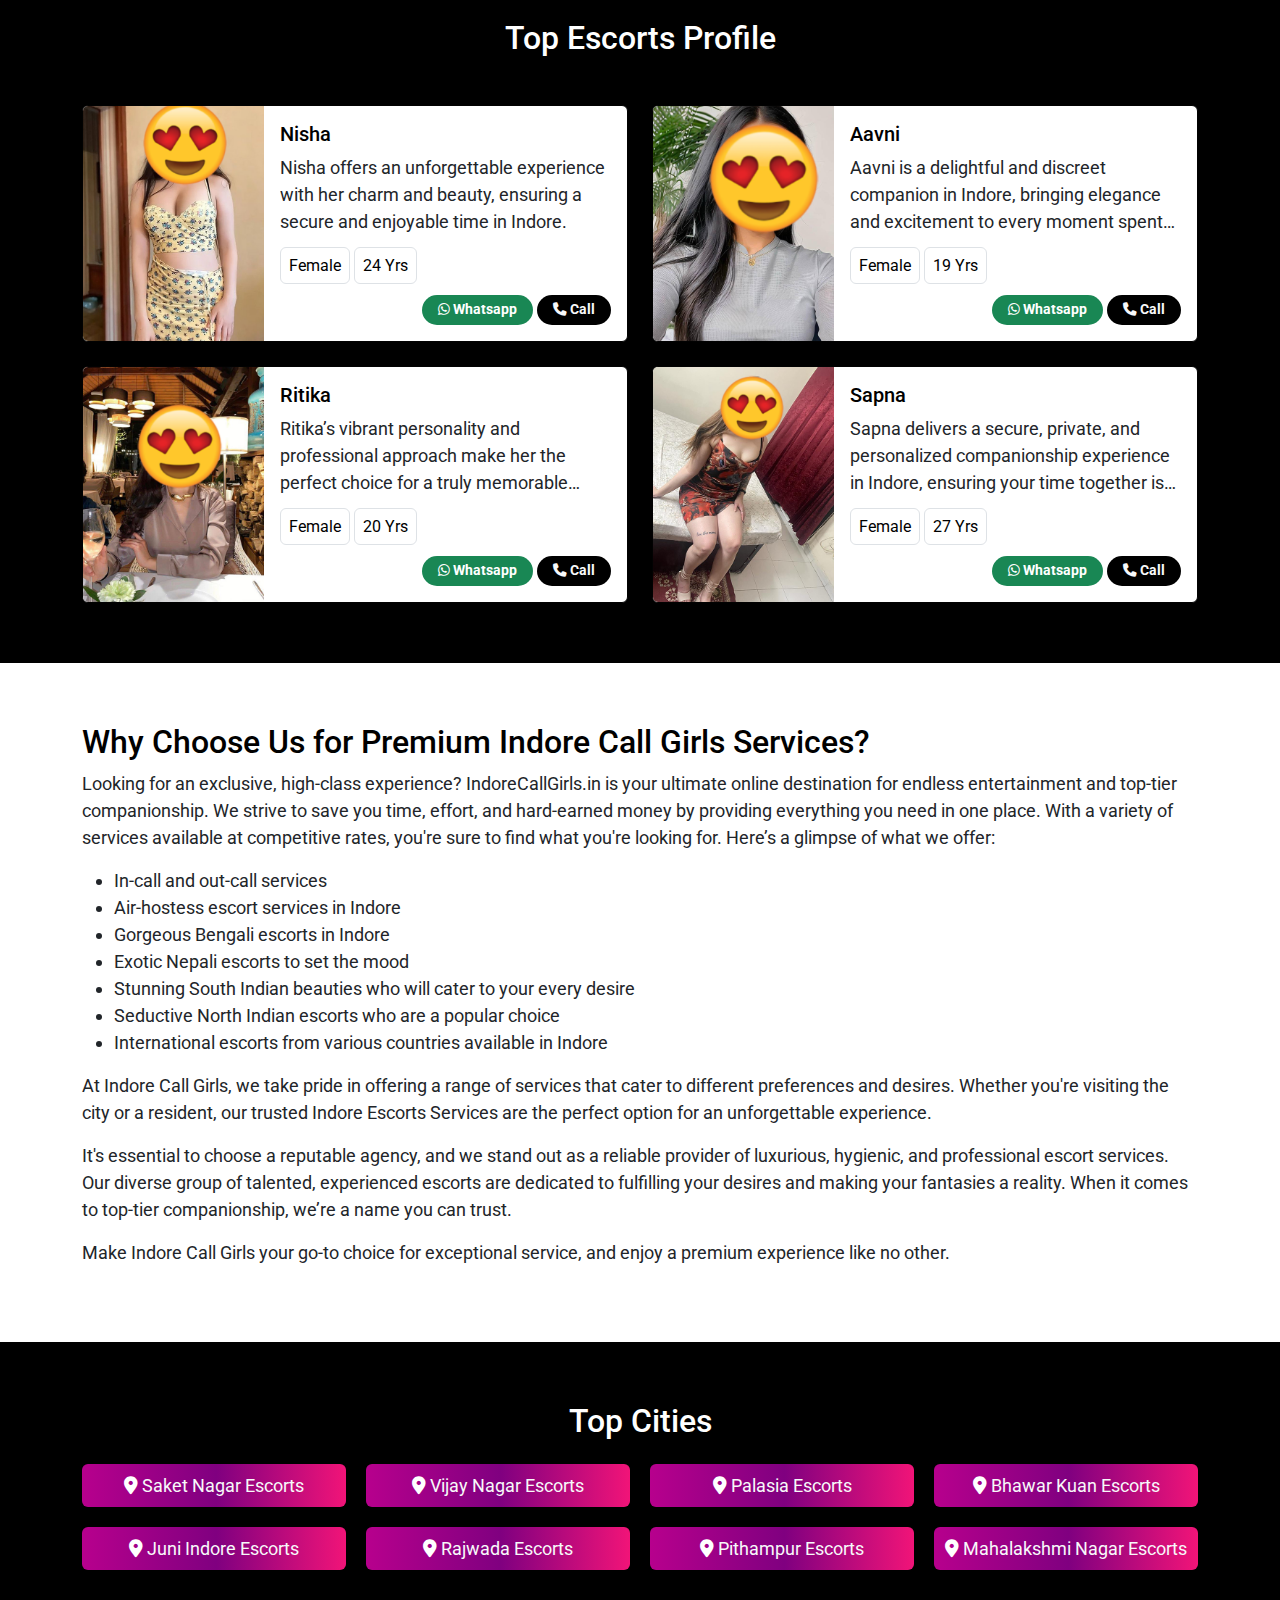
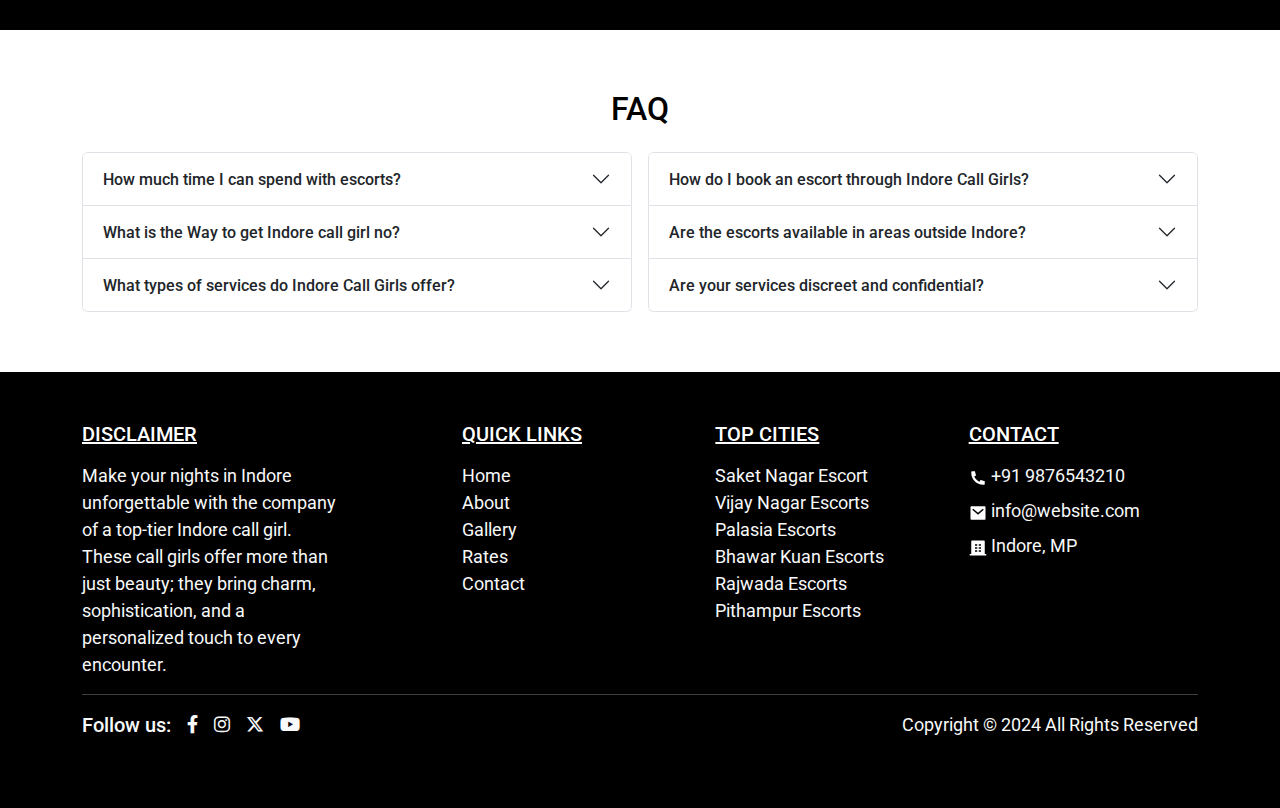
==== commit dfbfe460: "some content updated" ====
--- a/index.html
+++ b/index.html
@@ -57,211 +57,138 @@
       </section>
       <section>
          <div class="container">
-            <div class="row mb-5">
+            <div class="row">
                <div class="col-lg-10 offset-lg-1 text-center">
-                  <h1 class="text-primary">Elevate Your Nights with Elite Escorts in Indore for Unforgettable Experiences</h1>
-                  <p>Make your nights in Indore unforgettable with the company of a top-tier Indore call girl. These call girls offer more than just beauty; they bring charm, sophistication, and a personalized touch to every encounter. Whether you're looking for someone to accompany you to a high-end event or seeking a more private, intimate experience, these professionals know how to make your time together truly special. With their engaging personalities and elegance, these Indore escorts ensure that every moment is filled with excitement and enjoyment, creating memories that will last a lifetime.</p>
-                  <p>Choosing a Indore call girl means indulging in a tailored, unforgettable experience. These escorts bring sophistication, charm, and a personal touch to every encounter, whether it’s for a social event or a private moment. Make every night in Indore extraordinary with a companion who understands your desires and elevates your experience.</p>
-               </div>
-            </div>
-            <div class="row">
-               <div class="col-md-12">
-                  <div class="product-list-box">
-                     <div class="product-inner-list">
-                        <div class="product-img">
-                           <img loading="lazy" src="./assets/img/nandini.webp" alt="Exclusive Saket Nagar escorts in Indore">
-                        </div>
-                        <div class="product-list-detail">
-                           <h4>Nandini Chopra: 100% Secure & Genuine Call Girl in Indore</h4>
-                           <p>⭐⭐⭐⭐⭐ Experience unmatched companionship with Nandini Chopra, a 100% secure and genuine call girl in Indore. Known for her elegance and warm personality, Nandini ensures every moment spent together is filled with comfort and excitement. ⭐⭐⭐⭐⭐</p>
-                           <ul>
-                              <li>Escorts</li>
-                              <li>Female</li>
-                              <li>19 years</li>
-                           </ul>
-                           <span><img src="./assets/img/location.svg" alt="Saket Nagar luxury escorts available, Indore"> Saket Nagar / Indore</span>
-                           <div class="share-btn-right call-info-btn">
-                              <a class="thm-btn" href="tel:+910000000000"><span><img src="./assets/img/call-icon.svg" alt="call icon"></span><span id="spanPhone">Phone</span></a>
-                              <a class="thm-btn whatsapp-btn" href="https://wa.me/+910000000000" target="_blank"><span><img src="./assets/img/whatsapp.svg" alt="whatsapp"></span> Chat</a>
-                           </div>
-                           <div class="share-btn-right call-info-btn-mob">
-                              <a class="thm-btn" href="tel:+910000000000"><span><img src="./assets/img/call-icon.svg" alt="call icon"></span> </a>
-                              <a class="thm-btn whatsapp-btn" href="https://wa.me/+910000000000" target="_blank"><span><img src="./assets/img/whatsapp.svg" alt="whatsapp"></span> </a>
-                           </div>
-                        </div>
-                     </div>
-                  </div>
-                  <div class="product-list-box">
-                     <div class="product-inner-list">
-                        <div class="product-img">
-                           <img loading="lazy" src="./assets/img/kavya-khanna.webp" alt="Vijay Nagar hot call girls, Indore">
-                        </div>
-                        <div class="product-list-detail">
-                           <h4>Kavya Khanna: Trusted and Discreet Call Girl in Indore</h4>
-                           <p>⭐⭐⭐⭐⭐ Kavya Khanna offers a trusted and discreet experience in Indore. With her captivating charm and refined elegance, Kavya provides a sophisticated companionship that caters to your every need, ensuring a secure and enjoyable time together. ⭐⭐⭐⭐⭐</p>
-                           <ul>
-                              <li>Escorts</li>
-                              <li>Female</li>
-                              <li>20 years</li>
-                           </ul>
-                           <span><img src="./assets/img/location.svg" alt="Vijay Nagar top escorts available, Indore"> Vijay Nagar / Indore</span>
-                           <div class="share-btn-right call-info-btn">
-                              <a class="thm-btn" href="tel:+910000000000"><span><img src="./assets/img/call-icon.svg" alt="call icon"></span><span id="spanPhone">Phone</span></a>
-                              <a class="thm-btn whatsapp-btn" href="https://wa.me/+910000000000" target="_blank"><span><img src="./assets/img/whatsapp.svg" alt="whatsapp"></span> Chat</a>
-                           </div>
-                           <div class="share-btn-right call-info-btn-mob">
-                              <a class="thm-btn" href="tel:7302480569"><span><img src="./assets/img/call-icon.svg" alt="call icon"></span> </a>
-                              <a class="thm-btn whatsapp-btn" href="#" target="_blank"><span><img src="./assets/img/whatsapp.svg" alt="whatsapp"></span> </a>
-                           </div>
-                        </div>
-                     </div>
-                  </div>
-                  <div class="product-list-box">
-                     <div class="product-inner-list">
-                        <div class="product-img">
-                           <img loading="lazy" src="./assets/img/rubi-mishra.webp" alt="Luxury Palasia call girls, Indore">
-                        </div>
-                        <div class="product-list-detail">
-                           <h4>Rubi Mishra: </h4>
-                           <p>⭐⭐⭐⭐⭐ Rubi Mishra stands out as an exclusive and authentic call girl in Indore. Her vibrant personality and genuine nature make her the ideal companion for any occasion, offering a safe and fulfilling experience that you’ll cherish. ⭐⭐⭐⭐⭐</p>
-                           <ul>
-                              <li>Escorts</li>
-                              <li>Female</li>
-                              <li>25 years</li>
-                           </ul>
-                           <span><img src="./assets/img/location.svg" alt="Luxury Palasia call girls, Indore"> Palasia / Indore</span>
-                           <div class="share-btn-right call-info-btn">
-                              <a class="thm-btn" href="tel:+910000000000"><span><img src="./assets/img/call-icon.svg" alt="call icon"></span><span id="spanPhone">Phone</span></a>
-                              <a class="thm-btn whatsapp-btn" href="https://wa.me/+910000000000" target="_blank"><span><img src="./assets/img/whatsapp.svg" alt="whatsapp"></span> Chat</a>
-                           </div>
-                           <div class="share-btn-right call-info-btn-mob">
-                              <a class="thm-btn" href="tel:7302480569"><span><img src="./assets/img/call-icon.svg" alt="call icon"></span> </a>
-                              <a class="thm-btn whatsapp-btn" href="#" target="_blank"><span><img src="./assets/img/whatsapp.svg" alt="whatsapp"></span> </a>
-                           </div>
-                        </div>
-                     </div>
-                  </div>
-                  <div class="product-list-box">
-                     <div class="product-inner-list">
-                        <div class="product-img">
-                           <img loading="lazy" src="./assets/img/renuka-chaudhary.webp" alt="Bhawar Kuan hot escorts for hire, Indore">
-                        </div>
-                        <div class="product-list-detail">
-                           <h4>Renuka Chaudhary: Reliable & Secure Call Girl in Indore</h4>
-                           <p>⭐⭐⭐⭐⭐ Renuka Chaudhary is a reliable and secure choice for those seeking a genuine call girl in Indore. With her poise and intelligence, Renuka offers a personalized experience that combines comfort and excitement, ensuring your time together is truly special. ⭐⭐⭐⭐⭐</p>
-                           <ul>
-                              <li>Escorts</li>
-                              <li>Female</li>
-                              <li>23 years</li>
-                           </ul>
-                           <span><img src="./assets/img/location.svg" alt="Bhawar Kuan hot escorts for hire, Indore"> Bhawar Kuan / Indore</span>
-                           <div class="share-btn-right call-info-btn">
-                              <a class="thm-btn" href="tel:+910000000000"><span><img src="./assets/img/call-icon.svg" alt="call icon"></span><span id="spanPhone">Phone</span></a>
-                              <a class="thm-btn whatsapp-btn" href="https://wa.me/+910000000000" target="_blank"><span><img src="./assets/img/whatsapp.svg" alt="whatsapp"></span> Chat</a>
-                           </div>
-                           <div class="share-btn-right call-info-btn-mob">
-                              <a class="thm-btn" href="tel:7302480569"><span><img src="./assets/img/call-icon.svg" alt="call icon"></span> </a>
-                              <a class="thm-btn whatsapp-btn" href="#" target="_blank"><span><img src="./assets/img/whatsapp.svg" alt="whatsapp"></span> </a>
-                           </div>
-                        </div>
-                     </div>
-                  </div>
-                  <div class="product-list-box">
-                     <div class="product-inner-list">
-                        <div class="product-img">
-                           <img loading="lazy" src="./assets/img/diya-sharma.webp" alt="Juni Indore exclusive escort services, Indore">
-                        </div>
-                        <div class="product-list-detail">
-                           <h4>Diya Sharma: Genuine & Sophisticated Call Girl in Indore</h4>
-                           <p>⭐⭐⭐⭐⭐ Diya Sharma is known for her genuine approach and sophisticated demeanor, making her one of the top call girls in Indore. Diya’s secure and discreet services guarantee a memorable experience, tailored to meet your expectations. ⭐⭐⭐⭐⭐</p>
-                           <ul>
-                              <li>Escorts</li>
-                              <li>Female</li>
-                              <li>26 years</li>
-                           </ul>
-                           <span><img src="./assets/img/location.svg" alt="Gorgeous call girls in Juni Indore, Indore"> Juni Indore / Indore</span>
-                           <div class="share-btn-right call-info-btn">
-                              <a class="thm-btn" href="tel:+910000000000"><span><img src="./assets/img/call-icon.svg" alt="call icon"></span><span id="spanPhone">Phone</span></a>
-                              <a class="thm-btn whatsapp-btn" href="https://wa.me/+910000000000" target="_blank"><span><img src="./assets/img/whatsapp.svg" alt="whatsapp"></span> Chat</a>
-                           </div>
-                           <div class="share-btn-right call-info-btn-mob">
-                              <a class="thm-btn" href="tel:7302480569"><span><img src="./assets/img/call-icon.svg" alt="call icon"></span> </a>
-                              <a class="thm-btn whatsapp-btn" href="#" target="_blank"><span><img src="./assets/img/whatsapp.svg" alt="whatsapp"></span> </a>
-                           </div>
-                        </div>
-                     </div>
-                  </div>
-                  <div class="product-list-box">
-                     <div class="product-inner-list">
-                        <div class="product-img">
-                           <img loading="lazy" src="./assets/img/rupika.webp" alt="Rajwada best call girls available, Indore">
-                        </div>
-                        <div class="product-list-detail">
-                           <h4>Rupika: Safe & Trustworthy Call Girl in Indore</h4>
-                           <p>⭐⭐⭐⭐⭐ Rupika offers a safe and trustworthy companionship experience in Indore. With her engaging personality and attention to detail, Rupika ensures that your time together is both secure and enjoyable, making every moment count. ⭐⭐⭐⭐⭐</p>
-                           <ul>
-                              <li>Escorts</li>
-                              <li>Female</li>
-                              <li>28 years</li>
-                           </ul>
-                           <span><img src="./assets/img/location.svg" alt="Best Rajwada escorts in Indore"> Rajwada / Indore</span>
-                           <div class="share-btn-right call-info-btn">
-                              <a class="thm-btn" href="tel:+910000000000"><span><img src="./assets/img/call-icon.svg" alt="call icon"></span><span id="spanPhone">Phone</span></a>
-                              <a class="thm-btn whatsapp-btn" href="https://wa.me/+910000000000" target="_blank"><span><img src="./assets/img/whatsapp.svg" alt="whatsapp"></span> Chat</a>
-                           </div>
-                           <div class="share-btn-right call-info-btn-mob">
-                              <a class="thm-btn" href="tel:7302480569"><span><img src="./assets/img/call-icon.svg" alt="call icon"></span> </a>
-                              <a class="thm-btn whatsapp-btn" href="#" target="_blank"><span><img src="./assets/img/whatsapp.svg" alt="whatsapp"></span> </a>
-                           </div>
-                        </div>
-                     </div>
-                  </div>
-                  <div class="product-list-box">
-                     <div class="product-inner-list">
-                        <div class="product-img">
-                           <img loading="lazy" src="./assets/img/nidhi.webp" alt="Pithampur high-end escort services, Indore">
-                        </div>
-                        <div class="product-list-detail">
-                           <h4>Nidhi: Secure & Genuine Call Girl in Indore</h4>
-                           <p>⭐⭐⭐⭐⭐ Nidhi is a secure and genuine call girl in Indore, known for her warm and welcoming presence. Whether you’re looking for a companion for a night out or a quiet evening, Nidhi provides an experience that is both authentic and unforgettable. ⭐⭐⭐⭐⭐</p>
-                           <ul>
-                              <li>Escorts</li>
-                              <li>Female</li>
-                              <li>21 years</li>
-                           </ul>
-                           <span><img src="./assets/img/location.svg" alt="Top-class escorts in Pithampur, Indore"> Pithampur / Indore</span>
-                           <div class="share-btn-right call-info-btn">
-                              <a class="thm-btn" href="tel:+910000000000"><span><img src="./assets/img/call-icon.svg" alt="call icon"></span><span id="spanPhone">Phone</span></a>
-                              <a class="thm-btn whatsapp-btn" href="https://wa.me/+910000000000" target="_blank"><span><img src="./assets/img/whatsapp.svg" alt="whatsapp"></span> Chat</a>
-                           </div>
-                           <div class="share-btn-right call-info-btn-mob">
-                              <a class="thm-btn" href="tel:7302480569"><span><img src="./assets/img/call-icon.svg" alt="call icon"></span> </a>
-                              <a class="thm-btn whatsapp-btn" href="#" target="_blank"><span><img src="./assets/img/whatsapp.svg" alt="whatsapp"></span> </a>
-                           </div>
-                        </div>
-                     </div>
-                  </div>
-                  <div class="product-list-box">
-                     <div class="product-inner-list">
-                        <div class="product-img">
-                           <img loading="lazy" src="./assets/img/kinjal.webp" alt="Mahalakshmi Nagar VIP escorts for discreet services, Indore">
-                        </div>
-                        <div class="product-list-detail">
-                           <h4>Kinjal: Trusted & Authentic Call Girl in Indore</h4>
-                           <p>⭐⭐⭐⭐⭐ Kinjal stands out as a trusted and authentic call girl in Indore, offering a secure and discreet service that caters to your desires. Her grace and charm make her the perfect companion for any occasion, ensuring a memorable and enjoyable experience. ⭐⭐⭐⭐⭐</p>
-                           <ul>
-                              <li>Escorts</li>
-                              <li>Female</li>
-                              <li>22 years</li>
-                           </ul>
-                           <span><img src="./assets/img/location.svg" alt="Gorgeous Mahalakshmi Nagar escorts, Indore"> Mahalakshmi Nagar / Indore</span>
-                           <div class="share-btn-right call-info-btn">
-                              <a class="thm-btn" href="tel:+910000000000"><span><img src="./assets/img/call-icon.svg" alt="call icon"></span><span id="spanPhone">Phone</span></a>
-                              <a class="thm-btn whatsapp-btn" href="https://wa.me/+910000000000" target="_blank"><span><img src="./assets/img/whatsapp.svg" alt="whatsapp"></span> Chat</a>
-                           </div>
-                           <div class="share-btn-right call-info-btn-mob">
-                              <a class="thm-btn" href="tel:7302480569"><span><img src="./assets/img/call-icon.svg" alt="call icon"></span> </a>
-                              <a class="thm-btn whatsapp-btn" href="#" target="_blank"><span><img src="./assets/img/whatsapp.svg" alt="whatsapp"></span> </a>
+                  <h1 class="text-primary">Indore Call Girl Services: Elevating Your Experience with Exclusive Companionship</h1>
+                  <p>
+                     Welcome to the most exclusive Indore Call Girl Services, where your desires for luxury companionship meet the highest level of professionalism and discretion. Our stunning and sophisticated escorts are available across all prime locations in Indore, including Saket Nagar, Vijay Nagar, Palasia, Bhawar Kuan, Juni Indore, Rajwada, Pithampur, and Mahalakshmi Nagar.
+                  </p>
+                  <p>If you are in Indore and seeking the ultimate companionship experience, our Indore call girl services offer the perfect solution. We provide elite and professional escort services tailored to suit your individual needs and preferences. With a variety of high-class escorts available throughout the city, including prime areas like Saket Nagar, Vijay Nagar, Palasia, and more, we ensure that every client enjoys an unforgettable and discreet encounter. Whether you are new to the world of escort services or a seasoned connoisseur, we are committed to delivering a superior level of satisfaction, privacy, and elegance.</p>
+               </div>
+            </div>
+         </div>
+      </section>
+
+      <section class="escorts_listing_new">
+         <div class="container">
+            <div class="row gy-4">
+               <div class="col-md-10 offset-lg-1 text-center">
+                  <h2 class="mb-4">Top Escorts Profile </h2>
+                  <p class="text-white">
+                     Meet the top escorts in Indore, offering unmatched beauty, charm, and sophistication. Our elite escorts are carefully selected to provide you with unforgettable companionship, whether you're attending a social event or looking for an intimate encounter. Each escort in our exclusive Indore profile is dedicated to making your experience exceptional, blending elegance and professionalism with a personal touch. Available in key locations like **Saket Nagar, Vijay Nagar, Palasia**, and more, these stunning call girls ensure that every moment spent with them is memorable. Book one of Indore’s top escorts today for a truly luxurious experience.
+                  </p>
+               </div>
+               <div class="col-md-6">
+                  <div class="card overflow-hidden escort-card">
+                     <div class="row g-0">
+                        <div class="col-lg-4">
+                           <img src="./assets/img/nisha.webp" class="img-fluid escort-img" alt="Best Rajwada escorts available in Indore">
+                        </div>
+                        <div class="col-lg-8">
+                           <div class="card-body">
+                                 <h5 class="card-title text-primary">Nisha</h5>
+                              <p class="card-text line-clamp-3">Nisha offers an unforgettable experience with her charm and beauty, ensuring a secure and enjoyable time in Indore.</p>
+                              <p class="card-text">
+                                 <small class="text-primary border rounded p-2">Female</small>
+                                 <small class="text-primary border rounded p-2">24 Yrs</small>
+                              </p>
+                              <p class="card-text text-body-secondary text-end">
+                                 <a href="https://wa.me/+910000000000" class="badge rounded-pill text-bg-success py-2 px-3" target="_blank">
+                                 <i class="fa-brands fa-whatsapp"></i>
+                                 <span>Whatsapp</span>
+                                 </a>
+                                 <a href="tel:+910000000000" class="badge rounded-pill text-bg-primary py-2 px-3">
+                                 <i class="fa fa-phone"></i>
+                                 <span>Call</span>
+                                 </a>
+                              </p>
+                           </div>
+                        </div>
+                     </div>
+                  </div>
+               </div>
+               <div class="col-md-6">
+                  <div class="card overflow-hidden escort-card">
+                     <div class="row g-0">
+                        <div class="col-lg-4">
+                           <img src="./assets/img/aavni.webp" class="img-fluid escort-img" alt="Bhawar Kuan VIP escorts, Indore">
+                        </div>
+                        <div class="col-lg-8">
+                           <div class="card-body">
+                                 <h5 class="card-title text-primary">Aavni</h5>
+                              <p class="card-text line-clamp-3">Aavni is a delightful and discreet companion in Indore, bringing elegance and excitement to every moment spent together.</p>
+                              <p class="card-text">
+                                 <small class="text-primary border rounded p-2">Female</small>
+                                 <small class="text-primary border rounded p-2">19 Yrs</small>
+                              </p>
+                              <p class="card-text text-body-secondary text-end">
+                                 <a href="https://wa.me/+910000000000" class="badge rounded-pill text-bg-success py-2 px-3" target="_blank">
+                                 <i class="fa-brands fa-whatsapp"></i>
+                                 <span>Whatsapp</span>
+                                 </a>
+                                 <a href="tel:+910000000000" class="badge rounded-pill text-bg-primary py-2 px-3">
+                                 <i class="fa fa-phone"></i>
+                                 <span>Call</span>
+                                 </a>
+                              </p>
+                           </div>
+                        </div>
+                     </div>
+                  </div>
+               </div>
+               <div class="col-md-6">
+                  <div class="card overflow-hidden escort-card">
+                     <div class="row g-0">
+                        <div class="col-lg-4">
+                           <img src="./assets/img/ritika.webp" class="img-fluid escort-img" alt="Juni Indore escorts for discreet services, Indore">
+                        </div>
+                        <div class="col-lg-8">
+                           <div class="card-body">
+                                 <h5 class="card-title text-primary">Ritika</h5>
+                              <p class="card-text line-clamp-3">Ritika’s vibrant personality and professional approach make her the perfect choice for a truly memorable experience in Indore.</p>
+                              <p class="card-text">
+                                 <small class="text-primary border rounded p-2">Female</small>
+                                 <small class="text-primary border rounded p-2">20 Yrs</small>
+                              </p>
+                              <p class="card-text text-body-secondary text-end">
+                                 <a href="https://wa.me/+910000000000" class="badge rounded-pill text-bg-success py-2 px-3" target="_blank">
+                                 <i class="fa-brands fa-whatsapp"></i>
+                                 <span>Whatsapp</span>
+                                 </a>
+                                 <a href="tel:+910000000000" class="badge rounded-pill text-bg-primary py-2 px-3">
+                                 <i class="fa fa-phone"></i>
+                                 <span>Call</span>
+                                 </a>
+                              </p>
+                           </div>
+                        </div>
+                     </div>
+                  </div>
+               </div>
+               <div class="col-md-6">
+                  <div class="card overflow-hidden escort-card">
+                     <div class="row g-0">
+                        <div class="col-lg-4">
+                           <img src="./assets/img/sapna.webp" class="img-fluid escort-img" alt="Sexy Palasia call girls, Indore">
+                        </div>
+                        <div class="col-lg-8">
+                           <div class="card-body">
+                                 <h5 class="card-title text-primary">Sapna</h5>
+                              <p class="card-text line-clamp-3">Sapna delivers a secure, private, and personalized companionship experience in Indore, ensuring your time together is relaxing.</p>
+                              <p class="card-text">
+                                 <small class="text-primary border rounded p-2">Female</small>
+                                 <small class="text-primary border rounded p-2">27 Yrs</small>
+                              </p>
+                              <p class="card-text text-body-secondary text-end">
+                                 <a href="https://wa.me/+910000000000" class="badge rounded-pill text-bg-success py-2 px-3" target="_blank">
+                                 <i class="fa-brands fa-whatsapp"></i>
+                                 <span>Whatsapp</span>
+                                 </a>
+                                 <a href="tel:+910000000000" class="badge rounded-pill text-bg-primary py-2 px-3">
+                                 <i class="fa fa-phone"></i>
+                                 <span>Call</span>
+                                 </a>
+                              </p>
                            </div>
                         </div>
                      </div>
--- a/assets/css/style.css
+++ b/assets/css/style.css
@@ -19,14 +19,6 @@
     font-size: 18px;
 }
 
-h1,
-h2,
-h3,
-h4,
-h5,
-h6 {
-    color: var(--primary) !important;
-}
 
 section {
     padding: 60px 0;
@@ -589,7 +581,12 @@
 .gallery_image img{
     border-radius: 10px;
 }
-
+.escorts_listing_new{
+    background: var(--primary);
+}
+.escorts_listing_new h2{
+    color: #ffc109;
+}
 
 
 
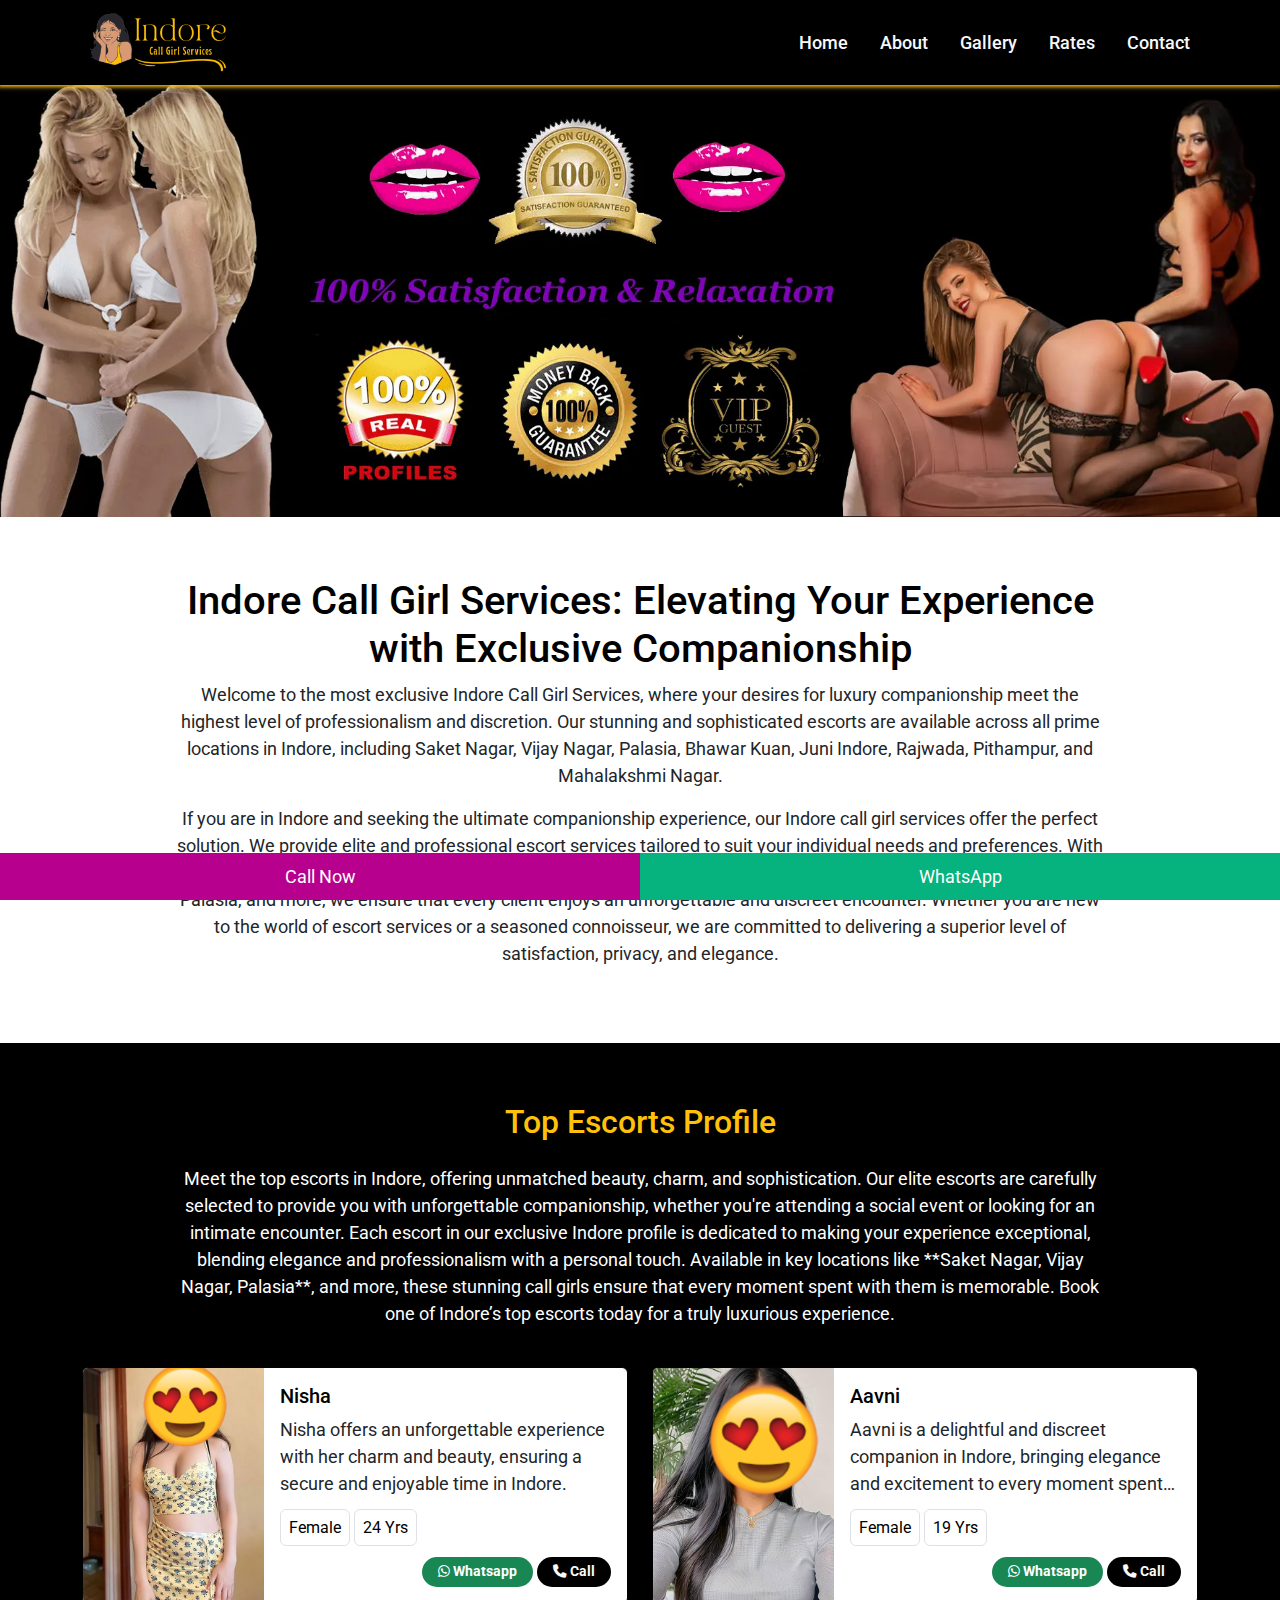
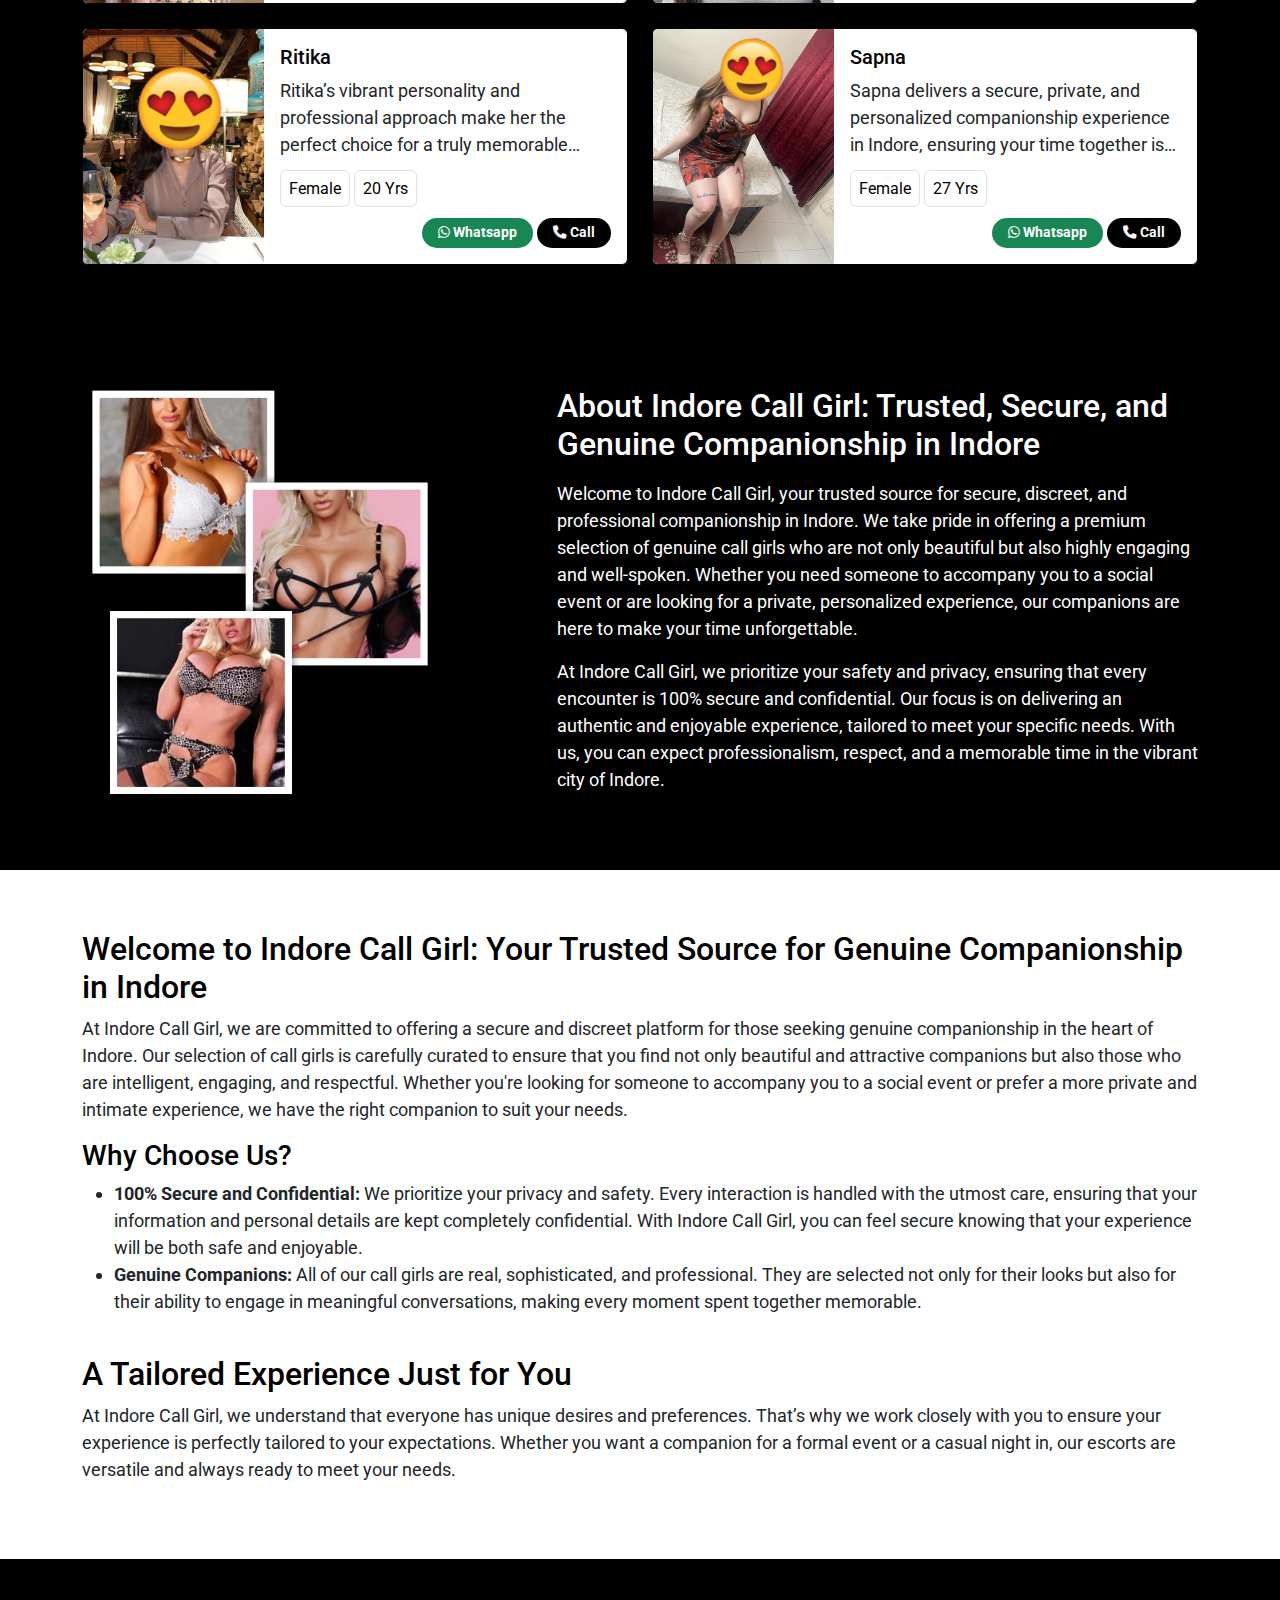
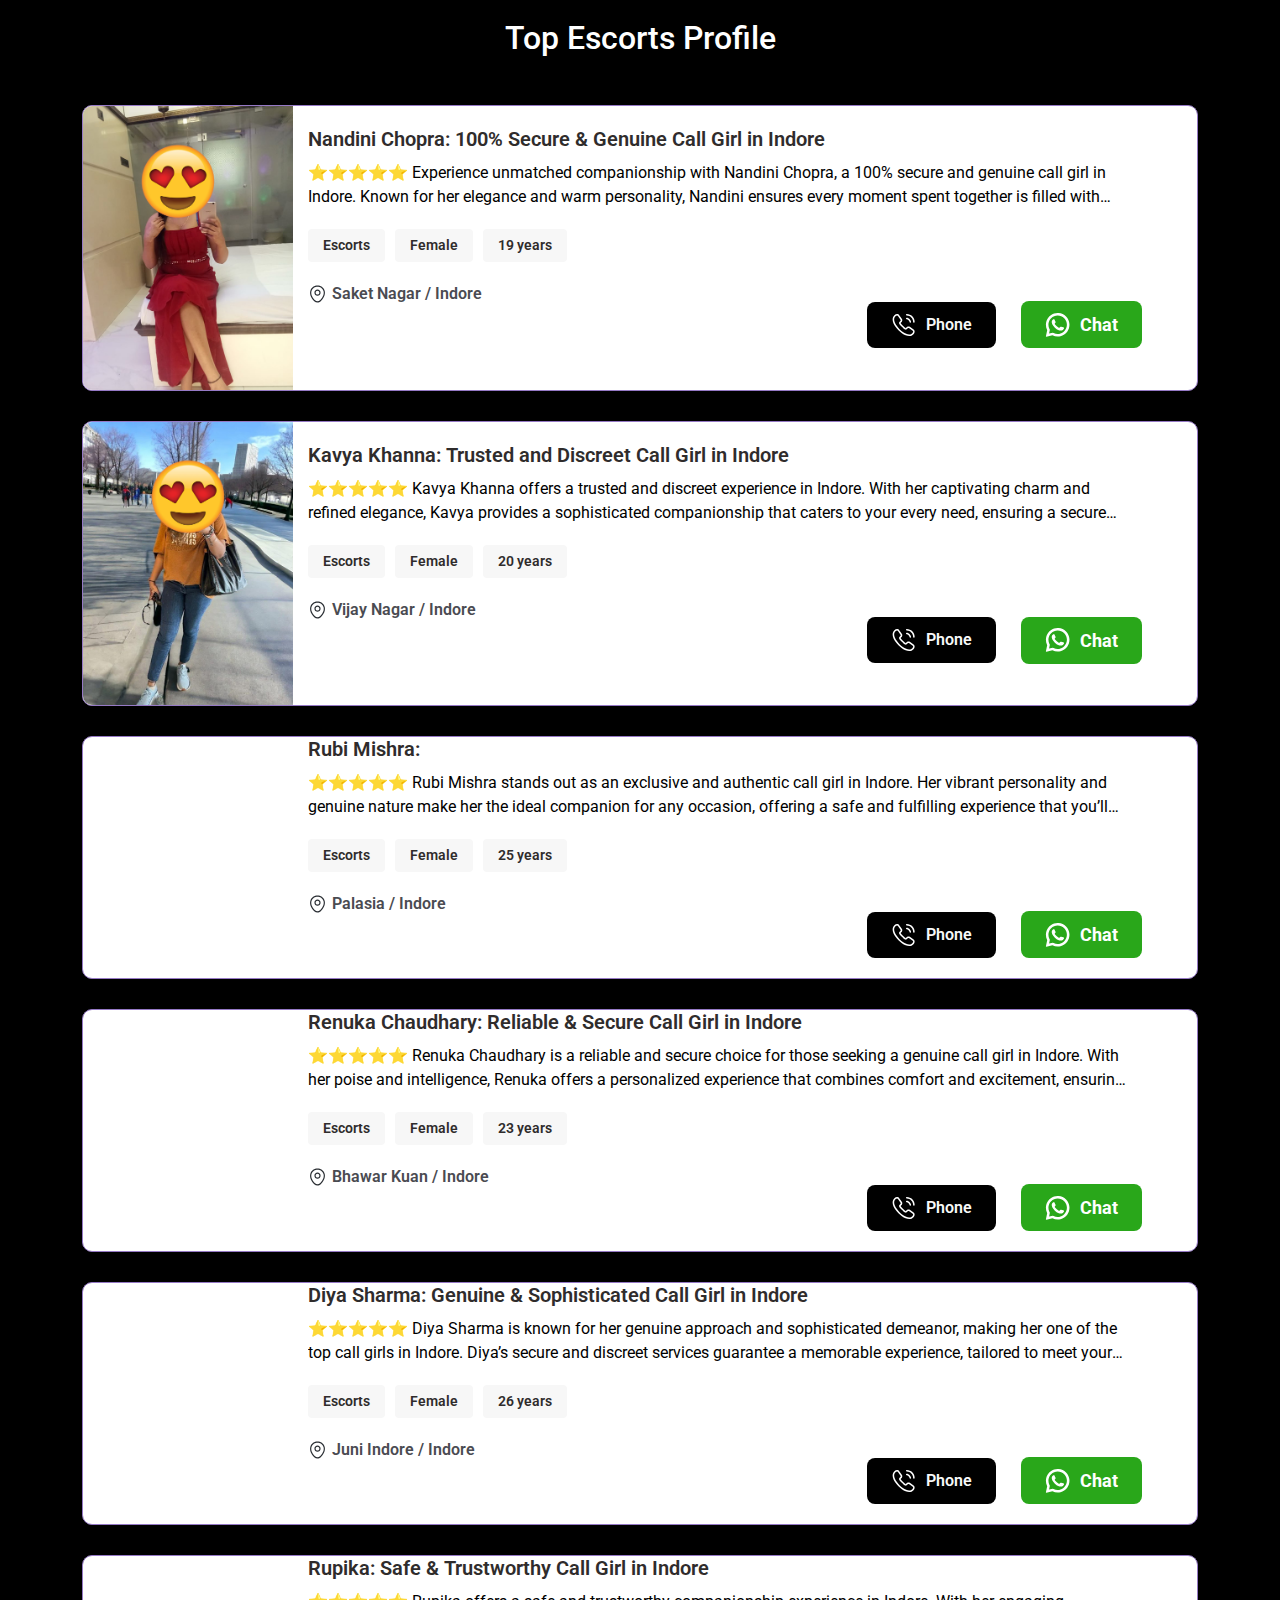
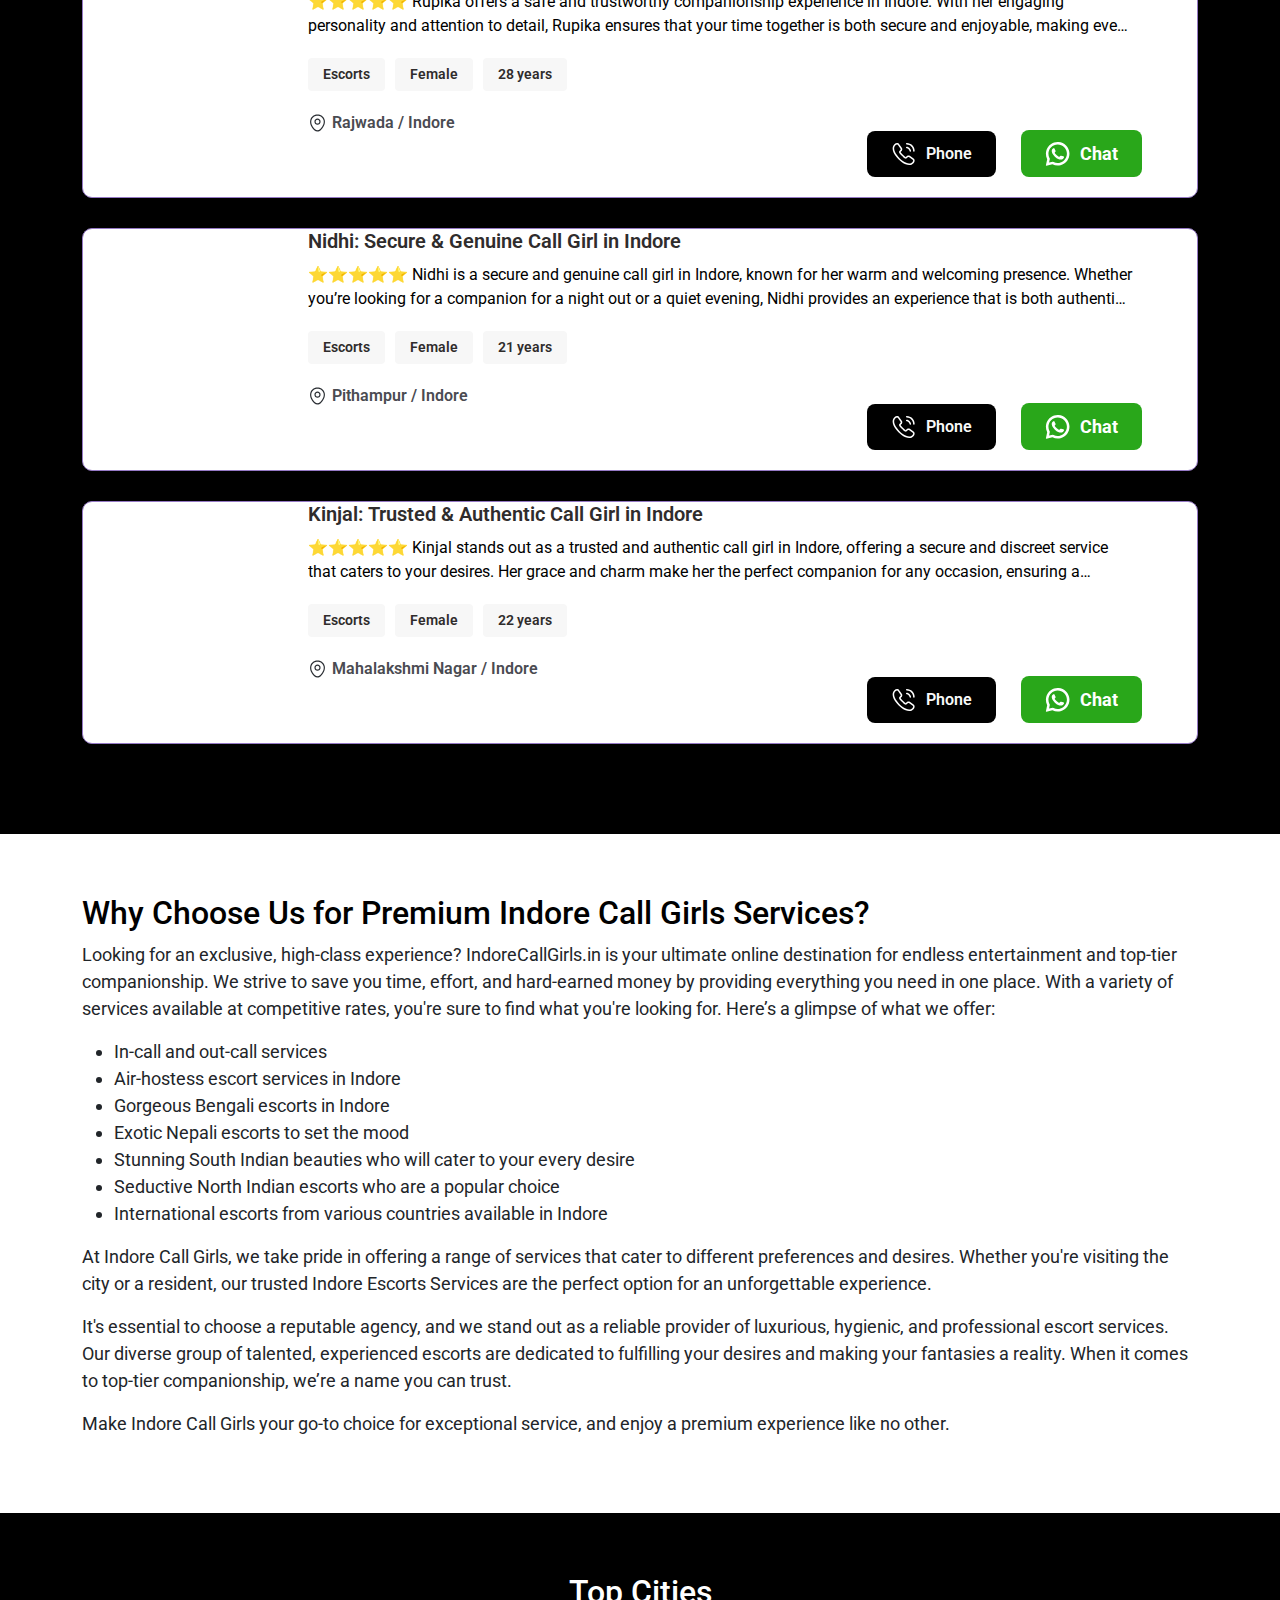
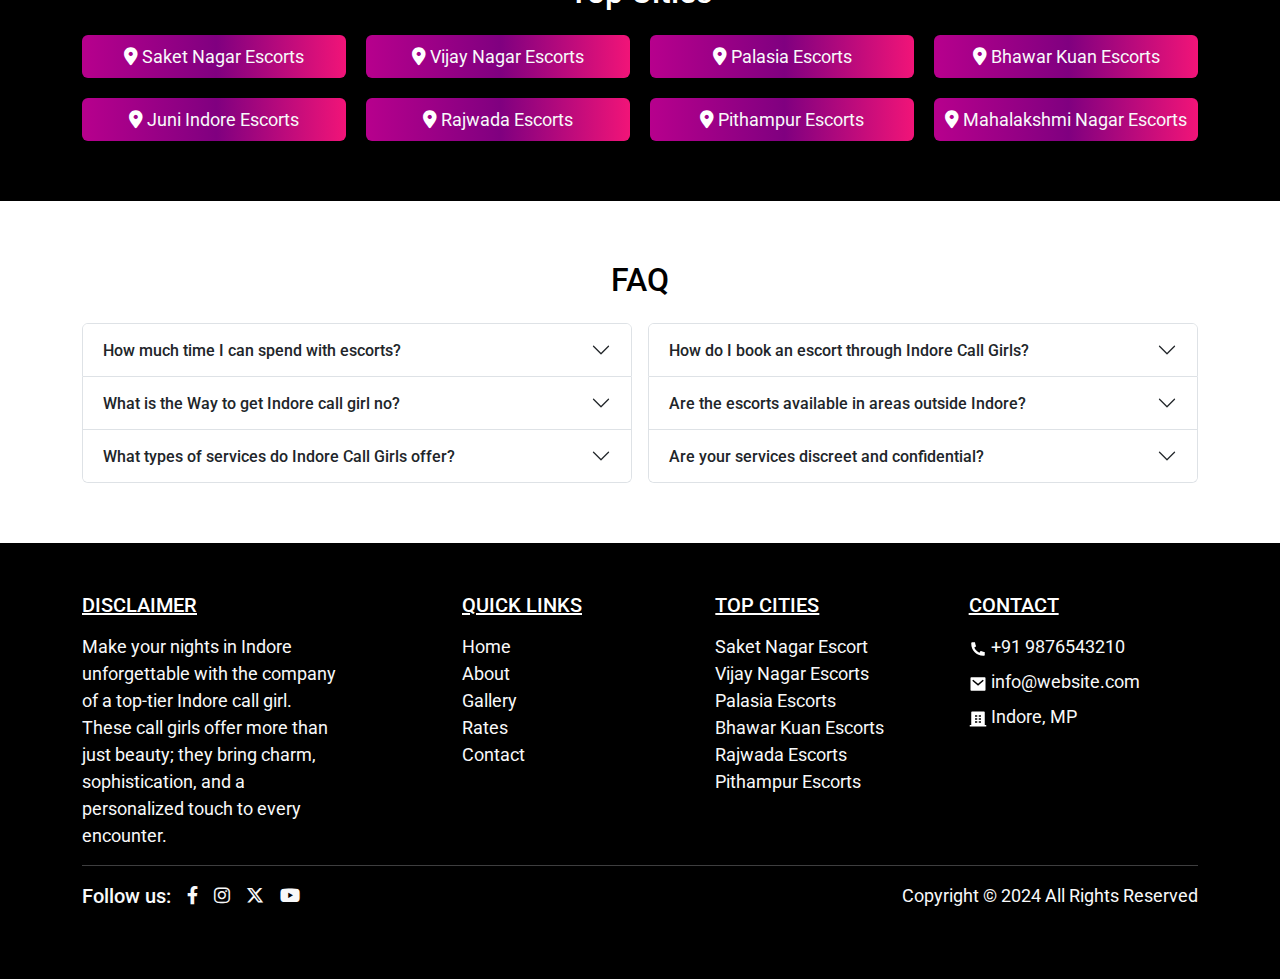
==== commit bb19405b: "new listing added" ====
--- a/index.html
+++ b/index.html
@@ -248,117 +248,203 @@
                <div class="col-12 text-center">
                   <h2 class="text-white mb-4">Top Escorts Profile </h2>
                </div>
-               <div class="col-md-6">
-                  <div class="card overflow-hidden escort-card">
-                     <div class="row g-0">
-                        <div class="col-lg-4">
-                           <img src="./assets/img/nisha.webp" class="img-fluid escort-img" alt="Best Rajwada escorts available in Indore">
-                        </div>
-                        <div class="col-lg-8">
-                           <div class="card-body">
-                                 <h5 class="card-title text-primary">Nisha</h5>
-                              <p class="card-text line-clamp-3">Nisha offers an unforgettable experience with her charm and beauty, ensuring a secure and enjoyable time in Indore.</p>
-                              <p class="card-text">
-                                 <small class="text-primary border rounded p-2">Female</small>
-                                 <small class="text-primary border rounded p-2">24 Yrs</small>
-                              </p>
-                              <p class="card-text text-body-secondary text-end">
-                                 <a href="https://wa.me/+910000000000" class="badge rounded-pill text-bg-success py-2 px-3" target="_blank">
-                                 <i class="fa-brands fa-whatsapp"></i>
-                                 <span>Whatsapp</span>
-                                 </a>
-                                 <a href="tel:+910000000000" class="badge rounded-pill text-bg-primary py-2 px-3">
-                                 <i class="fa fa-phone"></i>
-                                 <span>Call</span>
-                                 </a>
-                              </p>
-                           </div>
-                        </div>
-                     </div>
-                  </div>
-               </div>
-               <div class="col-md-6">
-                  <div class="card overflow-hidden escort-card">
-                     <div class="row g-0">
-                        <div class="col-lg-4">
-                           <img src="./assets/img/aavni.webp" class="img-fluid escort-img" alt="Bhawar Kuan VIP escorts, Indore">
-                        </div>
-                        <div class="col-lg-8">
-                           <div class="card-body">
-                                 <h5 class="card-title text-primary">Aavni</h5>
-                              <p class="card-text line-clamp-3">Aavni is a delightful and discreet companion in Indore, bringing elegance and excitement to every moment spent together.</p>
-                              <p class="card-text">
-                                 <small class="text-primary border rounded p-2">Female</small>
-                                 <small class="text-primary border rounded p-2">19 Yrs</small>
-                              </p>
-                              <p class="card-text text-body-secondary text-end">
-                                 <a href="https://wa.me/+910000000000" class="badge rounded-pill text-bg-success py-2 px-3" target="_blank">
-                                 <i class="fa-brands fa-whatsapp"></i>
-                                 <span>Whatsapp</span>
-                                 </a>
-                                 <a href="tel:+910000000000" class="badge rounded-pill text-bg-primary py-2 px-3">
-                                 <i class="fa fa-phone"></i>
-                                 <span>Call</span>
-                                 </a>
-                              </p>
-                           </div>
-                        </div>
-                     </div>
-                  </div>
-               </div>
-               <div class="col-md-6">
-                  <div class="card overflow-hidden escort-card">
-                     <div class="row g-0">
-                        <div class="col-lg-4">
-                           <img src="./assets/img/ritika.webp" class="img-fluid escort-img" alt="Juni Indore escorts for discreet services, Indore">
-                        </div>
-                        <div class="col-lg-8">
-                           <div class="card-body">
-                                 <h5 class="card-title text-primary">Ritika</h5>
-                              <p class="card-text line-clamp-3">Ritika’s vibrant personality and professional approach make her the perfect choice for a truly memorable experience in Indore.</p>
-                              <p class="card-text">
-                                 <small class="text-primary border rounded p-2">Female</small>
-                                 <small class="text-primary border rounded p-2">20 Yrs</small>
-                              </p>
-                              <p class="card-text text-body-secondary text-end">
-                                 <a href="https://wa.me/+910000000000" class="badge rounded-pill text-bg-success py-2 px-3" target="_blank">
-                                 <i class="fa-brands fa-whatsapp"></i>
-                                 <span>Whatsapp</span>
-                                 </a>
-                                 <a href="tel:+910000000000" class="badge rounded-pill text-bg-primary py-2 px-3">
-                                 <i class="fa fa-phone"></i>
-                                 <span>Call</span>
-                                 </a>
-                              </p>
-                           </div>
-                        </div>
-                     </div>
-                  </div>
-               </div>
-               <div class="col-md-6">
-                  <div class="card overflow-hidden escort-card">
-                     <div class="row g-0">
-                        <div class="col-lg-4">
-                           <img src="./assets/img/sapna.webp" class="img-fluid escort-img" alt="Sexy Palasia call girls, Indore">
-                        </div>
-                        <div class="col-lg-8">
-                           <div class="card-body">
-                                 <h5 class="card-title text-primary">Sapna</h5>
-                              <p class="card-text line-clamp-3">Sapna delivers a secure, private, and personalized companionship experience in Indore, ensuring your time together is relaxing.</p>
-                              <p class="card-text">
-                                 <small class="text-primary border rounded p-2">Female</small>
-                                 <small class="text-primary border rounded p-2">27 Yrs</small>
-                              </p>
-                              <p class="card-text text-body-secondary text-end">
-                                 <a href="https://wa.me/+910000000000" class="badge rounded-pill text-bg-success py-2 px-3" target="_blank">
-                                 <i class="fa-brands fa-whatsapp"></i>
-                                 <span>Whatsapp</span>
-                                 </a>
-                                 <a href="tel:+910000000000" class="badge rounded-pill text-bg-primary py-2 px-3">
-                                 <i class="fa fa-phone"></i>
-                                 <span>Call</span>
-                                 </a>
-                              </p>
+               <div class="col-md-12">
+                  <div class="product-list-box">
+                     <div class="product-inner-list">
+                        <div class="product-img">
+                           <img loading="lazy" src="./assets/img/nandini.webp" alt="Exclusive Saket Nagar escorts in Indore">
+                        </div>
+                        <div class="product-list-detail">
+                           <h4>Nandini Chopra: 100% Secure & Genuine Call Girl in Indore</h4>
+                           <p>⭐⭐⭐⭐⭐ Experience unmatched companionship with Nandini Chopra, a 100% secure and genuine call girl in Indore. Known for her elegance and warm personality, Nandini ensures every moment spent together is filled with comfort and excitement. ⭐⭐⭐⭐⭐</p>
+                           <ul>
+                              <li>Escorts</li>
+                              <li>Female</li>
+                              <li>19 years</li>
+                           </ul>
+                           <span><img src="./assets/img/location.svg" alt="Saket Nagar luxury escorts available, Indore"> Saket Nagar / Indore</span>
+                           <div class="share-btn-right call-info-btn">
+                              <a class="thm-btn" href="tel:+910000000000"><span><img src="./assets/img/call-icon.svg" alt="call icon"></span><span id="spanPhone">Phone</span></a>
+                              <a class="thm-btn whatsapp-btn" href="https://wa.me/+910000000000" target="_blank"><span><img src="./assets/img/whatsapp.svg" alt="whatsapp"></span> Chat</a>
+                           </div>
+                           <div class="share-btn-right call-info-btn-mob">
+                              <a class="thm-btn" href="tel:+910000000000"><span><img src="./assets/img/call-icon.svg" alt="call icon"></span> </a>
+                              <a class="thm-btn whatsapp-btn" href="https://wa.me/+910000000000" target="_blank"><span><img src="./assets/img/whatsapp.svg" alt="whatsapp"></span> </a>
+                           </div>
+                        </div>
+                     </div>
+                  </div>
+                  <div class="product-list-box">
+                     <div class="product-inner-list">
+                        <div class="product-img">
+                           <img loading="lazy" src="./assets/img/kavya-khanna.webp" alt="Vijay Nagar hot call girls, Indore">
+                        </div>
+                        <div class="product-list-detail">
+                           <h4>Kavya Khanna: Trusted and Discreet Call Girl in Indore</h4>
+                           <p>⭐⭐⭐⭐⭐ Kavya Khanna offers a trusted and discreet experience in Indore. With her captivating charm and refined elegance, Kavya provides a sophisticated companionship that caters to your every need, ensuring a secure and enjoyable time together. ⭐⭐⭐⭐⭐</p>
+                           <ul>
+                              <li>Escorts</li>
+                              <li>Female</li>
+                              <li>20 years</li>
+                           </ul>
+                           <span><img src="./assets/img/location.svg" alt="Vijay Nagar top escorts available, Indore"> Vijay Nagar / Indore</span>
+                           <div class="share-btn-right call-info-btn">
+                              <a class="thm-btn" href="tel:+910000000000"><span><img src="./assets/img/call-icon.svg" alt="call icon"></span><span id="spanPhone">Phone</span></a>
+                              <a class="thm-btn whatsapp-btn" href="https://wa.me/+910000000000" target="_blank"><span><img src="./assets/img/whatsapp.svg" alt="whatsapp"></span> Chat</a>
+                           </div>
+                           <div class="share-btn-right call-info-btn-mob">
+                              <a class="thm-btn" href="tel:7302480569"><span><img src="./assets/img/call-icon.svg" alt="call icon"></span> </a>
+                              <a class="thm-btn whatsapp-btn" href="#" target="_blank"><span><img src="./assets/img/whatsapp.svg" alt="whatsapp"></span> </a>
+                           </div>
+                        </div>
+                     </div>
+                  </div>
+                  <div class="product-list-box">
+                     <div class="product-inner-list">
+                        <div class="product-img">
+                           <img loading="lazy" src="./assets/img/rubi-mishra.webp" alt="Luxury Palasia call girls, Indore">
+                        </div>
+                        <div class="product-list-detail">
+                           <h4>Rubi Mishra: </h4>
+                           <p>⭐⭐⭐⭐⭐ Rubi Mishra stands out as an exclusive and authentic call girl in Indore. Her vibrant personality and genuine nature make her the ideal companion for any occasion, offering a safe and fulfilling experience that you’ll cherish. ⭐⭐⭐⭐⭐</p>
+                           <ul>
+                              <li>Escorts</li>
+                              <li>Female</li>
+                              <li>25 years</li>
+                           </ul>
+                           <span><img src="./assets/img/location.svg" alt="Luxury Palasia call girls, Indore"> Palasia / Indore</span>
+                           <div class="share-btn-right call-info-btn">
+                              <a class="thm-btn" href="tel:+910000000000"><span><img src="./assets/img/call-icon.svg" alt="call icon"></span><span id="spanPhone">Phone</span></a>
+                              <a class="thm-btn whatsapp-btn" href="https://wa.me/+910000000000" target="_blank"><span><img src="./assets/img/whatsapp.svg" alt="whatsapp"></span> Chat</a>
+                           </div>
+                           <div class="share-btn-right call-info-btn-mob">
+                              <a class="thm-btn" href="tel:7302480569"><span><img src="./assets/img/call-icon.svg" alt="call icon"></span> </a>
+                              <a class="thm-btn whatsapp-btn" href="#" target="_blank"><span><img src="./assets/img/whatsapp.svg" alt="whatsapp"></span> </a>
+                           </div>
+                        </div>
+                     </div>
+                  </div>
+                  <div class="product-list-box">
+                     <div class="product-inner-list">
+                        <div class="product-img">
+                           <img loading="lazy" src="./assets/img/renuka-chaudhary.webp" alt="Bhawar Kuan hot escorts for hire, Indore">
+                        </div>
+                        <div class="product-list-detail">
+                           <h4>Renuka Chaudhary: Reliable & Secure Call Girl in Indore</h4>
+                           <p>⭐⭐⭐⭐⭐ Renuka Chaudhary is a reliable and secure choice for those seeking a genuine call girl in Indore. With her poise and intelligence, Renuka offers a personalized experience that combines comfort and excitement, ensuring your time together is truly special. ⭐⭐⭐⭐⭐</p>
+                           <ul>
+                              <li>Escorts</li>
+                              <li>Female</li>
+                              <li>23 years</li>
+                           </ul>
+                           <span><img src="./assets/img/location.svg" alt="Bhawar Kuan hot escorts for hire, Indore"> Bhawar Kuan / Indore</span>
+                           <div class="share-btn-right call-info-btn">
+                              <a class="thm-btn" href="tel:+910000000000"><span><img src="./assets/img/call-icon.svg" alt="call icon"></span><span id="spanPhone">Phone</span></a>
+                              <a class="thm-btn whatsapp-btn" href="https://wa.me/+910000000000" target="_blank"><span><img src="./assets/img/whatsapp.svg" alt="whatsapp"></span> Chat</a>
+                           </div>
+                           <div class="share-btn-right call-info-btn-mob">
+                              <a class="thm-btn" href="tel:7302480569"><span><img src="./assets/img/call-icon.svg" alt="call icon"></span> </a>
+                              <a class="thm-btn whatsapp-btn" href="#" target="_blank"><span><img src="./assets/img/whatsapp.svg" alt="whatsapp"></span> </a>
+                           </div>
+                        </div>
+                     </div>
+                  </div>
+                  <div class="product-list-box">
+                     <div class="product-inner-list">
+                        <div class="product-img">
+                           <img loading="lazy" src="./assets/img/diya-sharma.webp" alt="Juni Indore exclusive escort services, Indore">
+                        </div>
+                        <div class="product-list-detail">
+                           <h4>Diya Sharma: Genuine & Sophisticated Call Girl in Indore</h4>
+                           <p>⭐⭐⭐⭐⭐ Diya Sharma is known for her genuine approach and sophisticated demeanor, making her one of the top call girls in Indore. Diya’s secure and discreet services guarantee a memorable experience, tailored to meet your expectations. ⭐⭐⭐⭐⭐</p>
+                           <ul>
+                              <li>Escorts</li>
+                              <li>Female</li>
+                              <li>26 years</li>
+                           </ul>
+                           <span><img src="./assets/img/location.svg" alt="Gorgeous call girls in Juni Indore, Indore"> Juni Indore / Indore</span>
+                           <div class="share-btn-right call-info-btn">
+                              <a class="thm-btn" href="tel:+910000000000"><span><img src="./assets/img/call-icon.svg" alt="call icon"></span><span id="spanPhone">Phone</span></a>
+                              <a class="thm-btn whatsapp-btn" href="https://wa.me/+910000000000" target="_blank"><span><img src="./assets/img/whatsapp.svg" alt="whatsapp"></span> Chat</a>
+                           </div>
+                           <div class="share-btn-right call-info-btn-mob">
+                              <a class="thm-btn" href="tel:7302480569"><span><img src="./assets/img/call-icon.svg" alt="call icon"></span> </a>
+                              <a class="thm-btn whatsapp-btn" href="#" target="_blank"><span><img src="./assets/img/whatsapp.svg" alt="whatsapp"></span> </a>
+                           </div>
+                        </div>
+                     </div>
+                  </div>
+                  <div class="product-list-box">
+                     <div class="product-inner-list">
+                        <div class="product-img">
+                           <img loading="lazy" src="./assets/img/rupika.webp" alt="Rajwada best call girls available, Indore">
+                        </div>
+                        <div class="product-list-detail">
+                           <h4>Rupika: Safe & Trustworthy Call Girl in Indore</h4>
+                           <p>⭐⭐⭐⭐⭐ Rupika offers a safe and trustworthy companionship experience in Indore. With her engaging personality and attention to detail, Rupika ensures that your time together is both secure and enjoyable, making every moment count. ⭐⭐⭐⭐⭐</p>
+                           <ul>
+                              <li>Escorts</li>
+                              <li>Female</li>
+                              <li>28 years</li>
+                           </ul>
+                           <span><img src="./assets/img/location.svg" alt="Best Rajwada escorts in Indore"> Rajwada / Indore</span>
+                           <div class="share-btn-right call-info-btn">
+                              <a class="thm-btn" href="tel:+910000000000"><span><img src="./assets/img/call-icon.svg" alt="call icon"></span><span id="spanPhone">Phone</span></a>
+                              <a class="thm-btn whatsapp-btn" href="https://wa.me/+910000000000" target="_blank"><span><img src="./assets/img/whatsapp.svg" alt="whatsapp"></span> Chat</a>
+                           </div>
+                           <div class="share-btn-right call-info-btn-mob">
+                              <a class="thm-btn" href="tel:7302480569"><span><img src="./assets/img/call-icon.svg" alt="call icon"></span> </a>
+                              <a class="thm-btn whatsapp-btn" href="#" target="_blank"><span><img src="./assets/img/whatsapp.svg" alt="whatsapp"></span> </a>
+                           </div>
+                        </div>
+                     </div>
+                  </div>
+                  <div class="product-list-box">
+                     <div class="product-inner-list">
+                        <div class="product-img">
+                           <img loading="lazy" src="./assets/img/nidhi.webp" alt="Pithampur high-end escort services, Indore">
+                        </div>
+                        <div class="product-list-detail">
+                           <h4>Nidhi: Secure & Genuine Call Girl in Indore</h4>
+                           <p>⭐⭐⭐⭐⭐ Nidhi is a secure and genuine call girl in Indore, known for her warm and welcoming presence. Whether you’re looking for a companion for a night out or a quiet evening, Nidhi provides an experience that is both authentic and unforgettable. ⭐⭐⭐⭐⭐</p>
+                           <ul>
+                              <li>Escorts</li>
+                              <li>Female</li>
+                              <li>21 years</li>
+                           </ul>
+                           <span><img src="./assets/img/location.svg" alt="Top-class escorts in Pithampur, Indore"> Pithampur / Indore</span>
+                           <div class="share-btn-right call-info-btn">
+                              <a class="thm-btn" href="tel:+910000000000"><span><img src="./assets/img/call-icon.svg" alt="call icon"></span><span id="spanPhone">Phone</span></a>
+                              <a class="thm-btn whatsapp-btn" href="https://wa.me/+910000000000" target="_blank"><span><img src="./assets/img/whatsapp.svg" alt="whatsapp"></span> Chat</a>
+                           </div>
+                           <div class="share-btn-right call-info-btn-mob">
+                              <a class="thm-btn" href="tel:7302480569"><span><img src="./assets/img/call-icon.svg" alt="call icon"></span> </a>
+                              <a class="thm-btn whatsapp-btn" href="#" target="_blank"><span><img src="./assets/img/whatsapp.svg" alt="whatsapp"></span> </a>
+                           </div>
+                        </div>
+                     </div>
+                  </div>
+                  <div class="product-list-box">
+                     <div class="product-inner-list">
+                        <div class="product-img">
+                           <img loading="lazy" src="./assets/img/kinjal.webp" alt="Mahalakshmi Nagar VIP escorts for discreet services, Indore">
+                        </div>
+                        <div class="product-list-detail">
+                           <h4>Kinjal: Trusted & Authentic Call Girl in Indore</h4>
+                           <p>⭐⭐⭐⭐⭐ Kinjal stands out as a trusted and authentic call girl in Indore, offering a secure and discreet service that caters to your desires. Her grace and charm make her the perfect companion for any occasion, ensuring a memorable and enjoyable experience. ⭐⭐⭐⭐⭐</p>
+                           <ul>
+                              <li>Escorts</li>
+                              <li>Female</li>
+                              <li>22 years</li>
+                           </ul>
+                           <span><img src="./assets/img/location.svg" alt="Gorgeous Mahalakshmi Nagar escorts, Indore"> Mahalakshmi Nagar / Indore</span>
+                           <div class="share-btn-right call-info-btn">
+                              <a class="thm-btn" href="tel:+910000000000"><span><img src="./assets/img/call-icon.svg" alt="call icon"></span><span id="spanPhone">Phone</span></a>
+                              <a class="thm-btn whatsapp-btn" href="https://wa.me/+910000000000" target="_blank"><span><img src="./assets/img/whatsapp.svg" alt="whatsapp"></span> Chat</a>
+                           </div>
+                           <div class="share-btn-right call-info-btn-mob">
+                              <a class="thm-btn" href="tel:7302480569"><span><img src="./assets/img/call-icon.svg" alt="call icon"></span> </a>
+                              <a class="thm-btn whatsapp-btn" href="#" target="_blank"><span><img src="./assets/img/whatsapp.svg" alt="whatsapp"></span> </a>
                            </div>
                         </div>
                      </div>
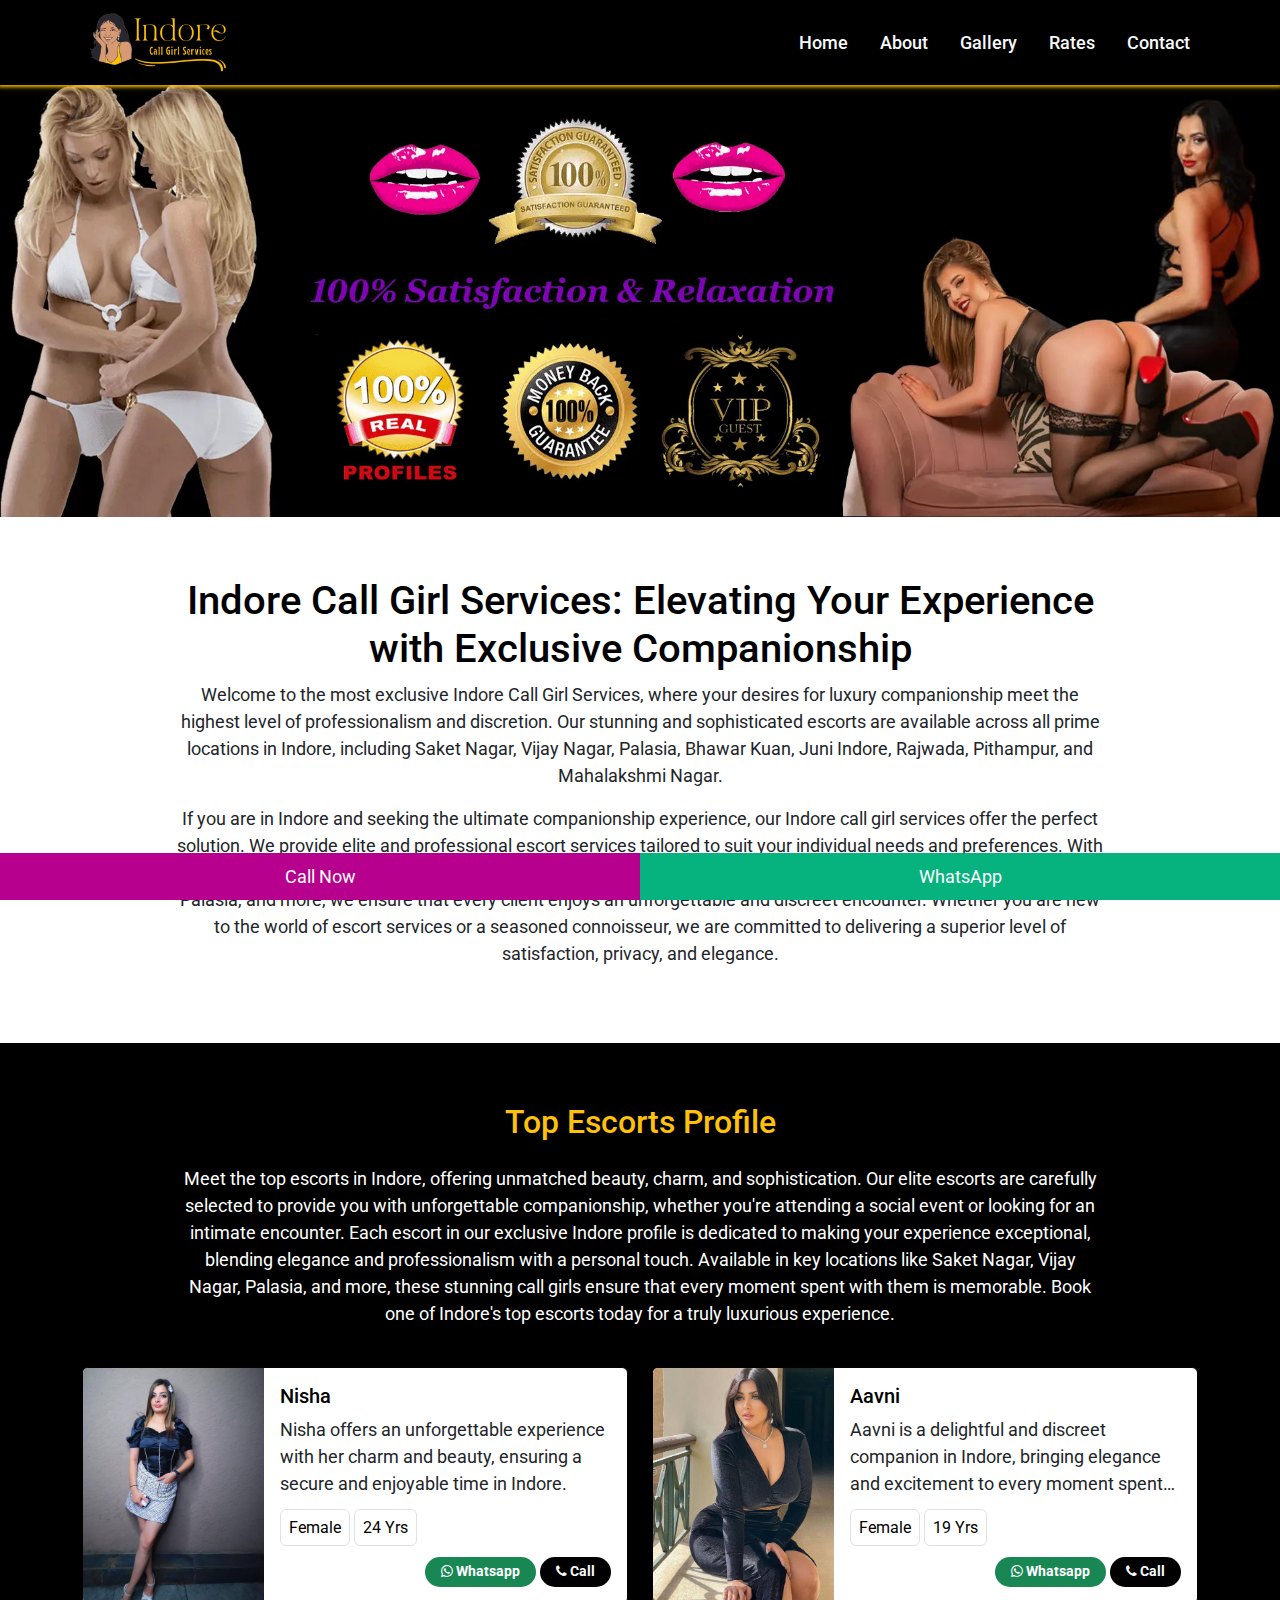
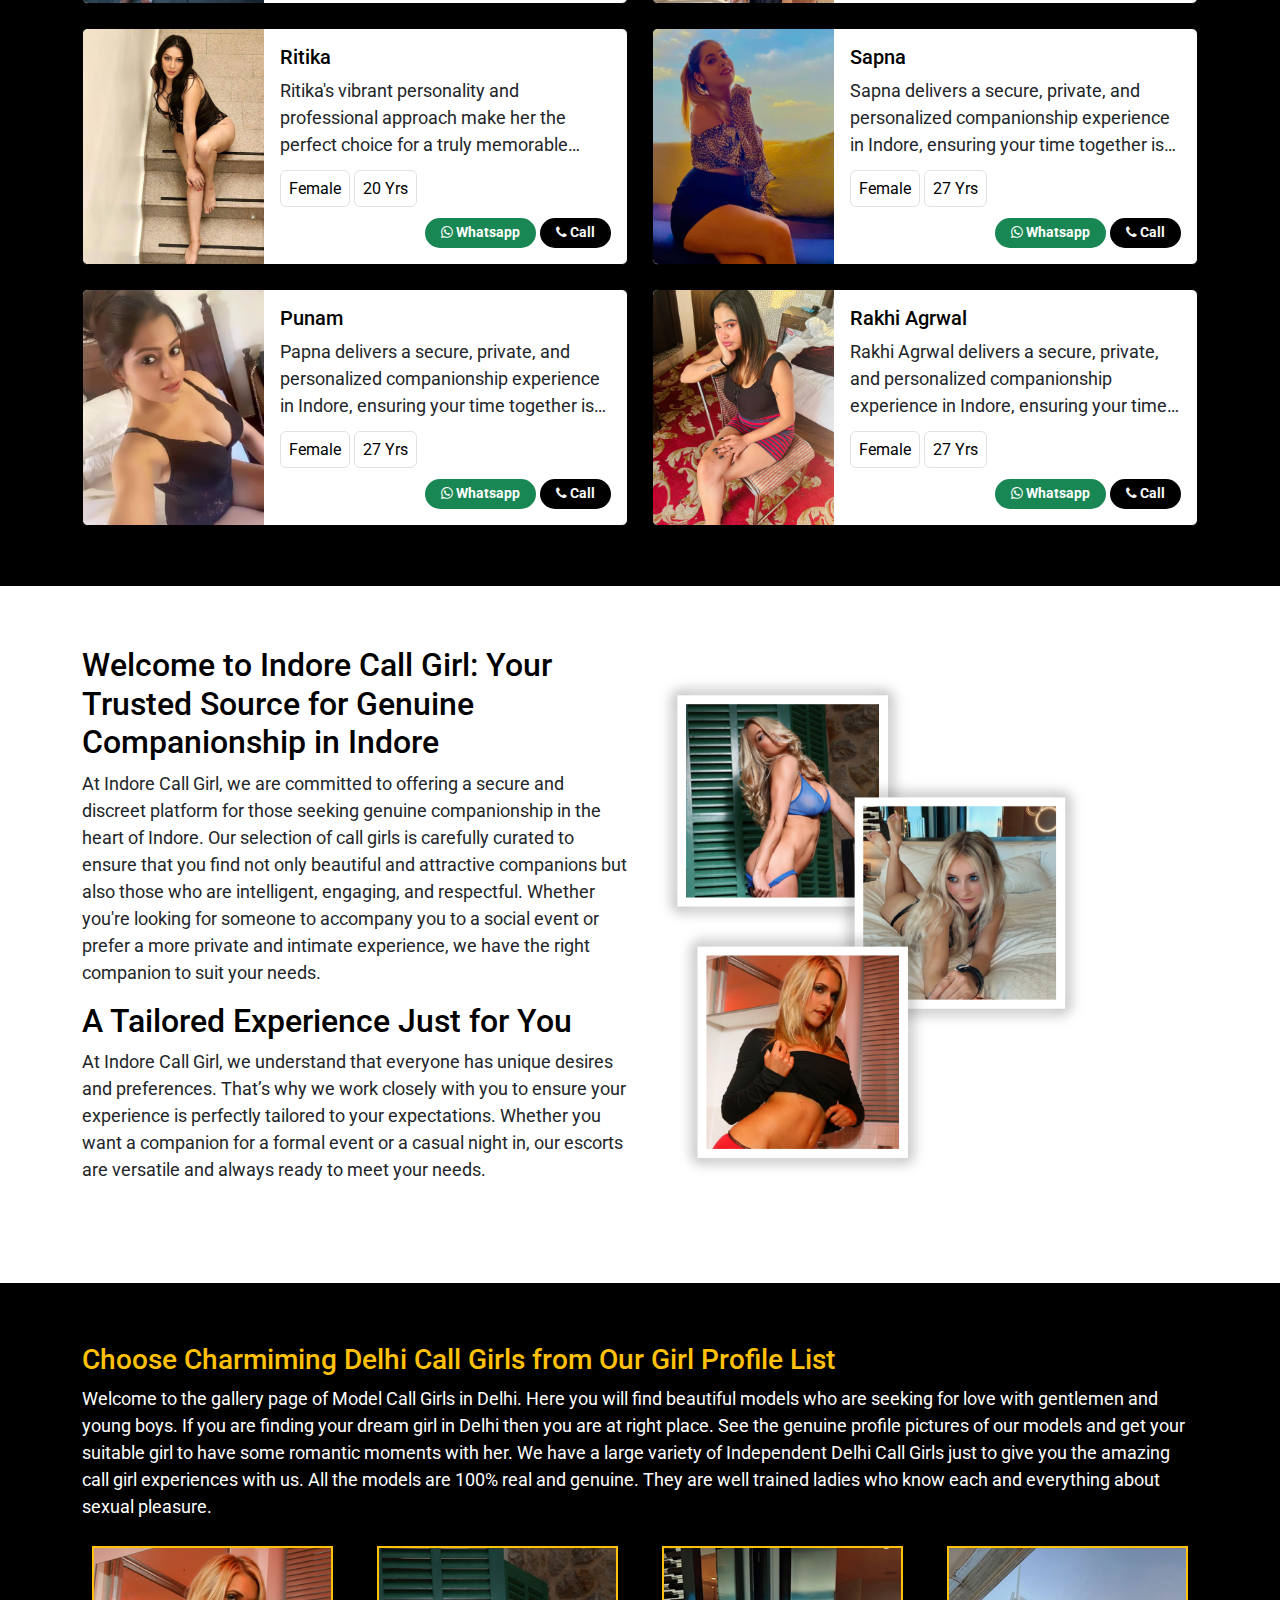
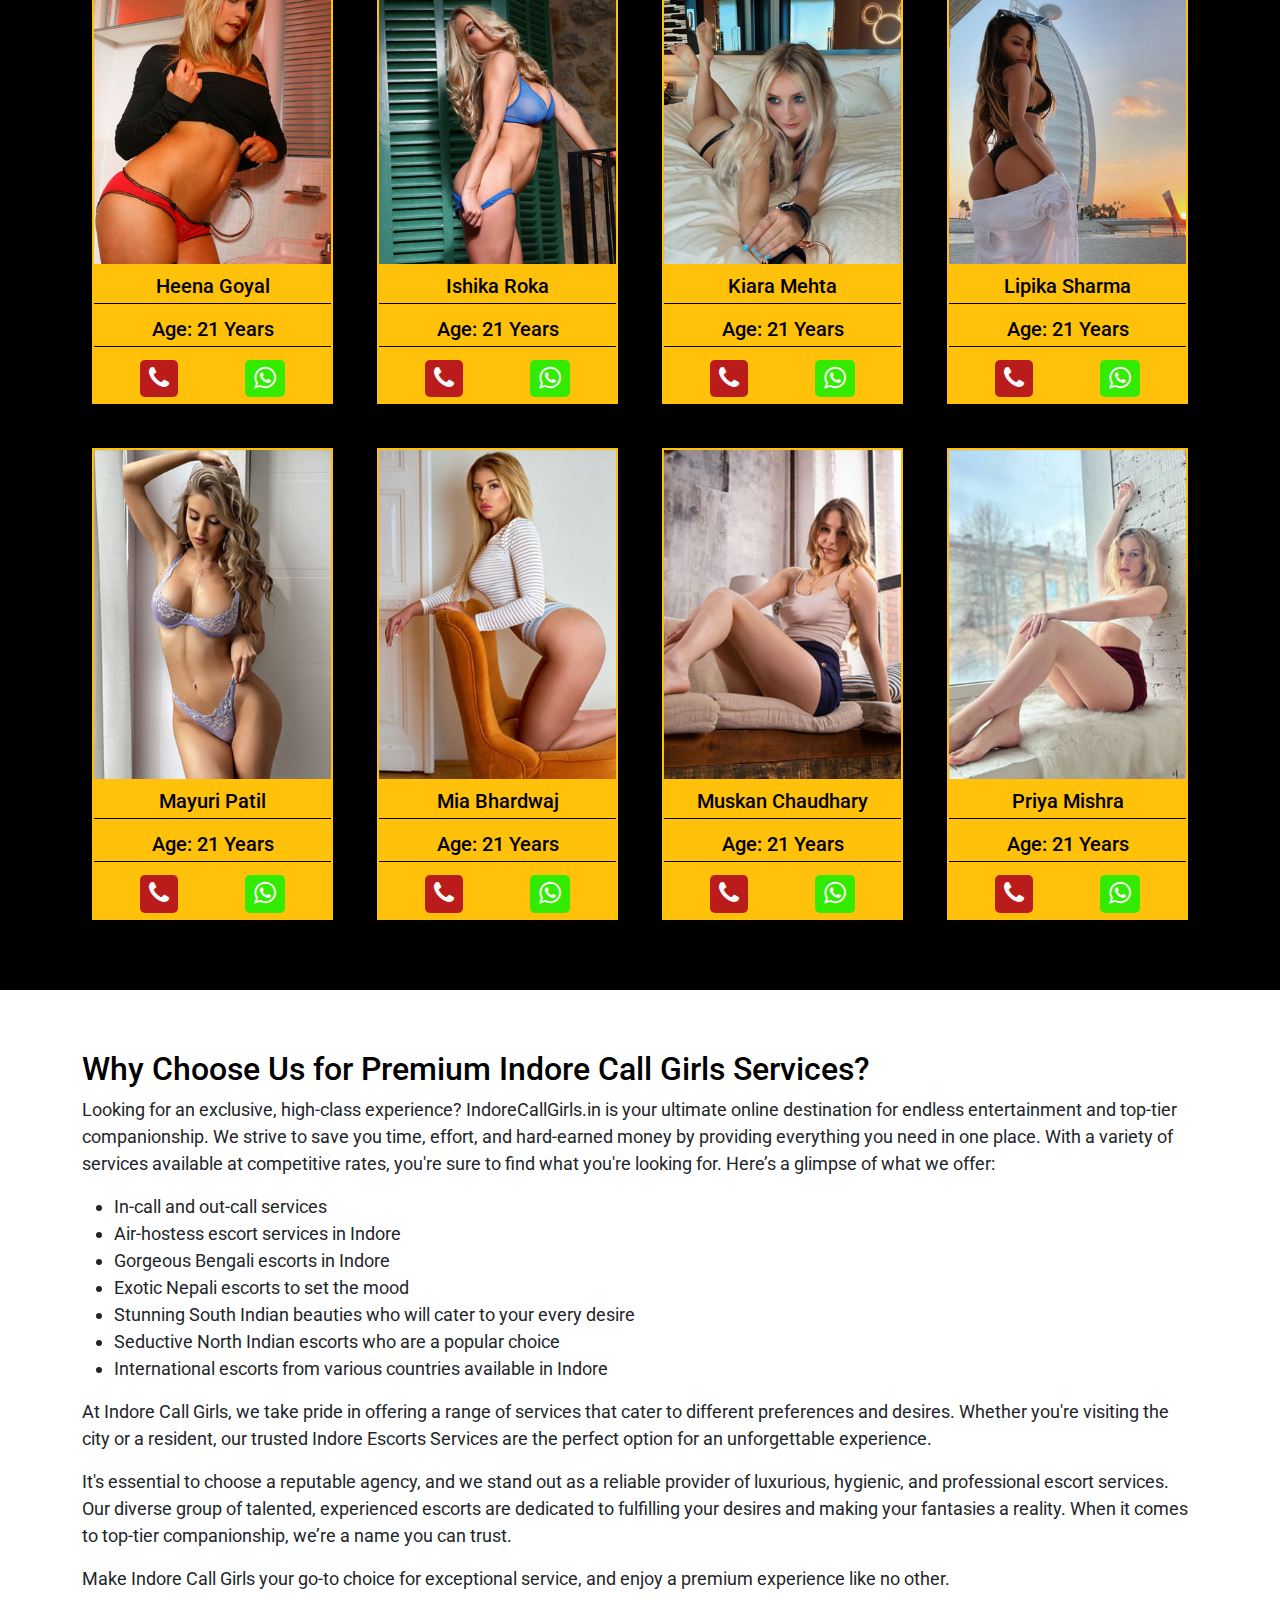
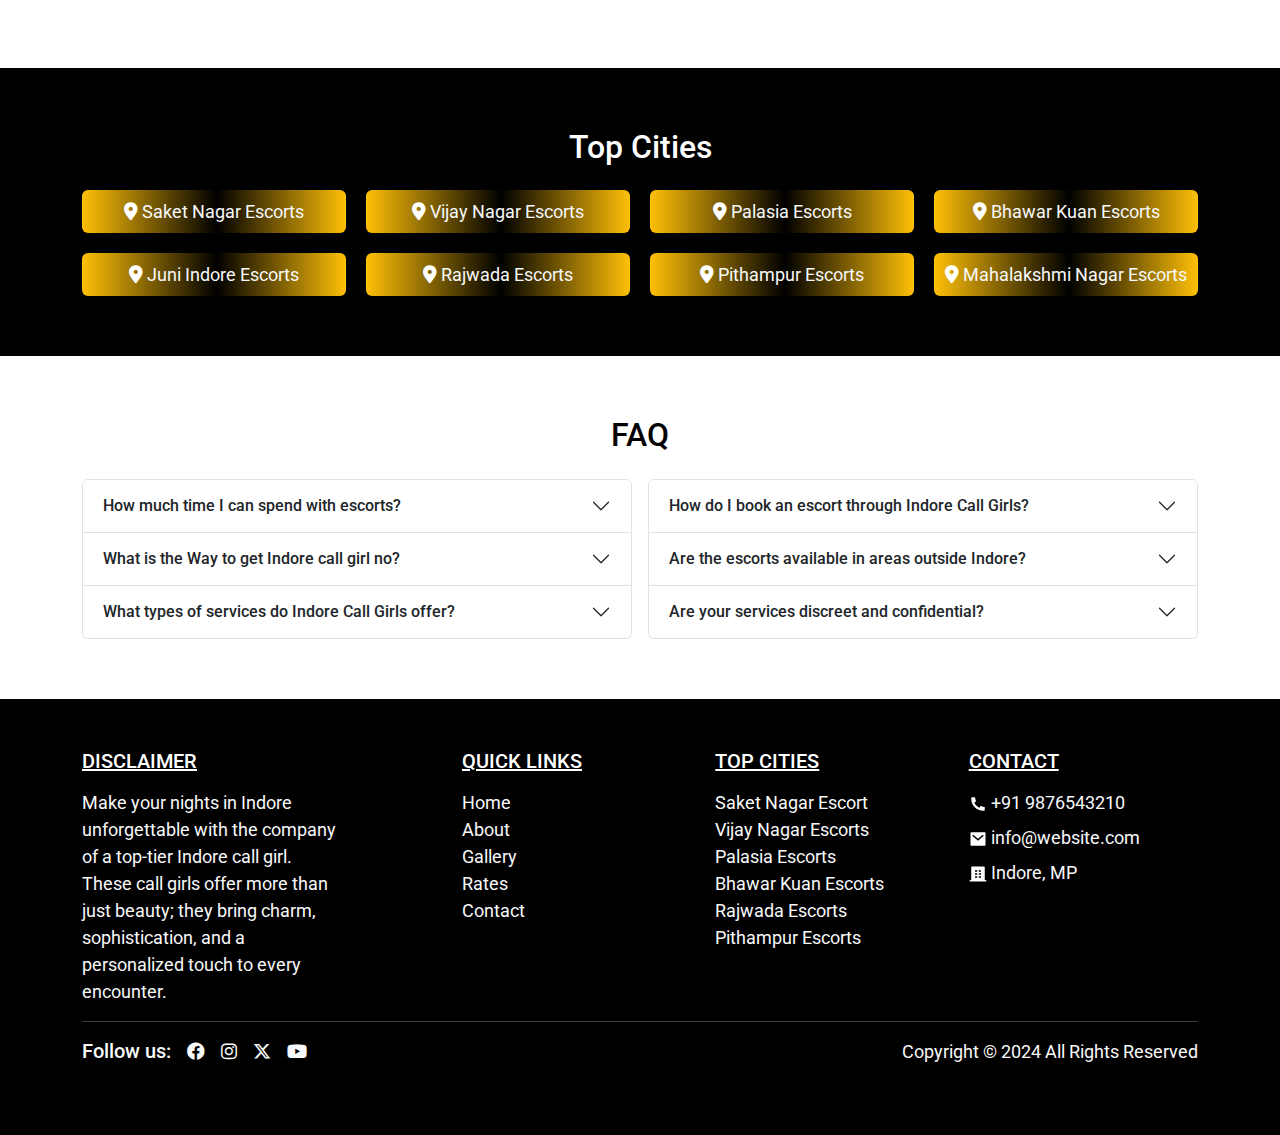
==== commit a551ebec: "New images udpated and Home page and gallery images upadted" ====
--- a/index.html
+++ b/index.html
@@ -6,6 +6,7 @@
       <link rel="stylesheet" href="./assets/css/responsive.css" />
       <link rel="stylesheet" href="./assets/font-awesome/css/all.min.css">
       <link rel="icon" href="./assets/img/sakshisharma.ico" type="image/x-icon">
+      <link rel="stylesheet" href="https://cdnjs.cloudflare.com/ajax/libs/font-awesome/4.7.0/css/font-awesome.min.css">
    </head>
    <body>
       <!-- navbar -->
@@ -73,16 +74,16 @@
          <div class="container">
             <div class="row gy-4">
                <div class="col-md-10 offset-lg-1 text-center">
-                  <h2 class="mb-4">Top Escorts Profile </h2>
+                  <h2 class="mb-4 text-yellow">Top Escorts Profile </h2>
                   <p class="text-white">
-                     Meet the top escorts in Indore, offering unmatched beauty, charm, and sophistication. Our elite escorts are carefully selected to provide you with unforgettable companionship, whether you're attending a social event or looking for an intimate encounter. Each escort in our exclusive Indore profile is dedicated to making your experience exceptional, blending elegance and professionalism with a personal touch. Available in key locations like **Saket Nagar, Vijay Nagar, Palasia**, and more, these stunning call girls ensure that every moment spent with them is memorable. Book one of Indore’s top escorts today for a truly luxurious experience.
+                     Meet the top escorts in Indore, offering unmatched beauty, charm, and sophistication. Our elite escorts are carefully selected to provide you with unforgettable companionship, whether you're attending a social event or looking for an intimate encounter. Each escort in our exclusive Indore profile is dedicated to making your experience exceptional, blending elegance and professionalism with a personal touch. Available in key locations like Saket Nagar, Vijay Nagar, Palasia, and more, these stunning call girls ensure that every moment spent with them is memorable. Book one of Indore's top escorts today for a truly luxurious experience.
                   </p>
                </div>
                <div class="col-md-6">
                   <div class="card overflow-hidden escort-card">
                      <div class="row g-0">
                         <div class="col-lg-4">
-                           <img src="./assets/img/nisha.webp" class="img-fluid escort-img" alt="Best Rajwada escorts available in Indore">
+                           <img src="./assets/img/nisha.jpg" class="img-fluid escort-img" alt="Best Rajwada escorts available in Indore">
                         </div>
                         <div class="col-lg-8">
                            <div class="card-body">
@@ -111,7 +112,7 @@
                   <div class="card overflow-hidden escort-card">
                      <div class="row g-0">
                         <div class="col-lg-4">
-                           <img src="./assets/img/aavni.webp" class="img-fluid escort-img" alt="Bhawar Kuan VIP escorts, Indore">
+                           <img src="./assets/img/aavni.jpg" class="img-fluid escort-img" alt="Bhawar Kuan VIP escorts, Indore">
                         </div>
                         <div class="col-lg-8">
                            <div class="card-body">
@@ -140,12 +141,12 @@
                   <div class="card overflow-hidden escort-card">
                      <div class="row g-0">
                         <div class="col-lg-4">
-                           <img src="./assets/img/ritika.webp" class="img-fluid escort-img" alt="Juni Indore escorts for discreet services, Indore">
+                           <img src="./assets/img/ritika.jpg" class="img-fluid escort-img" alt="Juni Indore escorts for discreet services, Indore">
                         </div>
                         <div class="col-lg-8">
                            <div class="card-body">
                                  <h5 class="card-title text-primary">Ritika</h5>
-                              <p class="card-text line-clamp-3">Ritika’s vibrant personality and professional approach make her the perfect choice for a truly memorable experience in Indore.</p>
+                              <p class="card-text line-clamp-3">Ritika's vibrant personality and professional approach make her the perfect choice for a truly memorable experience in Indore.</p>
                               <p class="card-text">
                                  <small class="text-primary border rounded p-2">Female</small>
                                  <small class="text-primary border rounded p-2">20 Yrs</small>
@@ -169,7 +170,7 @@
                   <div class="card overflow-hidden escort-card">
                      <div class="row g-0">
                         <div class="col-lg-4">
-                           <img src="./assets/img/sapna.webp" class="img-fluid escort-img" alt="Sexy Palasia call girls, Indore">
+                           <img src="./assets/img/sapna.jpg" class="img-fluid escort-img" alt="Sexy Palasia call girls, Indore">
                         </div>
                         <div class="col-lg-8">
                            <div class="card-body">
@@ -194,264 +195,218 @@
                      </div>
                   </div>
                </div>
+               <div class="col-md-6">
+                  <div class="card overflow-hidden escort-card">
+                     <div class="row g-0">
+                        <div class="col-lg-4">
+                           <img src="./assets/img/punam.jpg" class="img-fluid escort-img" alt="Sexy Palasia call girls, Indore">
+                        </div>
+                        <div class="col-lg-8">
+                           <div class="card-body">
+                                 <h5 class="card-title text-primary">Punam</h5>
+                              <p class="card-text line-clamp-3">Papna delivers a secure, private, and personalized companionship experience in Indore, ensuring your time together is relaxing.</p>
+                              <p class="card-text">
+                                 <small class="text-primary border rounded p-2">Female</small>
+                                 <small class="text-primary border rounded p-2">27 Yrs</small>
+                              </p>
+                              <p class="card-text text-body-secondary text-end">
+                                 <a href="https://wa.me/+910000000000" class="badge rounded-pill text-bg-success py-2 px-3" target="_blank">
+                                 <i class="fa-brands fa-whatsapp"></i>
+                                 <span>Whatsapp</span>
+                                 </a>
+                                 <a href="tel:+910000000000" class="badge rounded-pill text-bg-primary py-2 px-3">
+                                 <i class="fa fa-phone"></i>
+                                 <span>Call</span>
+                                 </a>
+                              </p>
+                           </div>
+                        </div>
+                     </div>
+                  </div>
+               </div>
+               <div class="col-md-6">
+                  <div class="card overflow-hidden escort-card">
+                     <div class="row g-0">
+                        <div class="col-lg-4">
+                           <img src="./assets/img/rakhi.jpg" class="img-fluid escort-img" alt="Sexy Palasia call girls, Indore">
+                        </div>
+                        <div class="col-lg-8">
+                           <div class="card-body">
+                                 <h5 class="card-title text-primary">Rakhi Agrwal</h5>
+                              <p class="card-text line-clamp-3">Rakhi Agrwal delivers a secure, private, and personalized companionship experience in Indore, ensuring your time together is relaxing.</p>
+                              <p class="card-text">
+                                 <small class="text-primary border rounded p-2">Female</small>
+                                 <small class="text-primary border rounded p-2">27 Yrs</small>
+                              </p>
+                              <p class="card-text text-body-secondary text-end">
+                                 <a href="https://wa.me/+910000000000" class="badge rounded-pill text-bg-success py-2 px-3" target="_blank">
+                                 <i class="fa-brands fa-whatsapp"></i>
+                                 <span>Whatsapp</span>
+                                 </a>
+                                 <a href="tel:+910000000000" class="badge rounded-pill text-bg-primary py-2 px-3">
+                                 <i class="fa fa-phone"></i>
+                                 <span>Call</span>
+                                 </a>
+                              </p>
+                           </div>
+                        </div>
+                     </div>
+                  </div>
+               </div>
+            </div>
+         </div>
+      </section>
+      <!-- <section class="">
+         <div class="container">
+            <div class="row gy-4 align-items-center">
+               <div class="col-md-6 col-lg-4">
+                  <img src="./assets/img/collage-image.png" alt="Palasia VIP escorts for hire, Indore" class="img-fluid rounded">
+               </div>
+               <div class="col-md-6 col-lg-7 offset-lg-1">
+                  <h2 class="mb-3">About Indore Call Girl: Trusted, Secure, and Genuine Companionship in Indore</h2>
+                  <p class="">Welcome to Indore Call Girl, your trusted source for secure, discreet, and professional companionship in Indore. We take pride in offering a premium selection of genuine call girls who are not only beautiful but also highly engaging and well-spoken. Whether you need someone to accompany you to a social event or are looking for a private, personalized experience, our companions are here to make your time unforgettable.</p>
+                  <p class="">At Indore Call Girl, we prioritize your safety and privacy, ensuring that every encounter is 100% secure and confidential. Our focus is on delivering an authentic and enjoyable experience, tailored to meet your specific needs. With us, you can expect professionalism, respect, and a memorable time in the vibrant city of Indore.</p>
+               </div>
+            </div>
+         </div>
+      </section> -->
+      <section>
+         <div class="container">
+            <div class="row gy-4 align-items-center">
+               <div class="col-md-6">
+                  <h2 class="text-primary">Welcome to Indore Call Girl: Your Trusted Source for Genuine Companionship in Indore</h2>
+                  <p>At Indore Call Girl, we are committed to offering a secure and discreet platform for those seeking genuine companionship in the heart of Indore. Our selection of call girls is carefully curated to ensure that you find not only beautiful and attractive companions but also those who are intelligent, engaging, and respectful. Whether you're looking for someone to accompany you to a social event or prefer a more private and intimate experience, we have the right companion to suit your needs.</p>
+                  <h2 class="text-primary">A Tailored Experience Just for You</h2>
+                  <p>At Indore Call Girl, we understand that everyone has unique desires and preferences. That’s why we work closely with you to ensure your experience is perfectly tailored to your expectations. Whether you want a companion for a formal event or a casual night in, our escorts are versatile and always ready to meet your needs.</p>
+               </div>
+               <div class="col-md-6">
+                  <img src="./assets/img/collage-image.png" alt="Palasia VIP escorts for hire, Indore" class="img-fluid rounded" width="80%">
+               </div>
+               <div class="col-12">
+                  
+               </div>
             </div>
          </div>
       </section>
       <section class="bg-dark-section">
          <div class="container">
-            <div class="row gy-4 align-items-center">
-               <div class="col-md-6 col-lg-4">
-                  <img src="./assets/img/top-rt-img.webp" alt="Palasia VIP escorts for hire, Indore" class="img-fluid rounded">
-               </div>
-               <div class="col-md-6 col-lg-7 offset-lg-1">
-                  <h2 class="text-white mb-3">About Indore Call Girl: Trusted, Secure, and Genuine Companionship in Indore</h2>
-                  <p class="text-white">Welcome to Indore Call Girl, your trusted source for secure, discreet, and professional companionship in Indore. We take pride in offering a premium selection of genuine call girls who are not only beautiful but also highly engaging and well-spoken. Whether you need someone to accompany you to a social event or are looking for a private, personalized experience, our companions are here to make your time unforgettable.</p>
-                  <p class="text-white">At Indore Call Girl, we prioritize your safety and privacy, ensuring that every encounter is 100% secure and confidential. Our focus is on delivering an authentic and enjoyable experience, tailored to meet your specific needs. With us, you can expect professionalism, respect, and a memorable time in the vibrant city of Indore.</p>
-               </div>
-            </div>
-         </div>
-      </section>
-      <section>
-         <div class="container">
-            <div class="row gy-4">
-               <div class="col-12">
-                  <h2 class="text-primary">Welcome to Indore Call Girl: Your Trusted Source for Genuine Companionship in Indore</h2>
-                  <p>At Indore Call Girl, we are committed to offering a secure and discreet platform for those seeking genuine companionship in the heart of Indore. Our selection of call girls is carefully curated to ensure that you find not only beautiful and attractive companions but also those who are intelligent, engaging, and respectful. Whether you're looking for someone to accompany you to a social event or prefer a more private and intimate experience, we have the right companion to suit your needs.</p>
-                  <h3 class="text-primary">
-                     Why Choose Us?
-                  </h3>
-                  <ul>
-                     <li>
-                        <b>
-                        100% Secure and Confidential: 
-                        </b>
-                        We prioritize your privacy and safety. Every interaction is handled with the utmost care, ensuring that your information and personal details are kept completely confidential. With Indore Call Girl, you can feel secure knowing that your experience will be both safe and enjoyable.
-                     </li>
-                     <li>
-                        <b>
-                        Genuine Companions: 
-                        </b>
-                        All of our call girls are real, sophisticated, and professional. They are selected not only for their looks but also for their ability to engage in meaningful conversations, making every moment spent together memorable.
-                     </li>
-                  </ul>
-               </div>
-               <div class="col-12">
-                  <h2 class="text-primary">A Tailored Experience Just for You</h2>
-                  <p>At Indore Call Girl, we understand that everyone has unique desires and preferences. That’s why we work closely with you to ensure your experience is perfectly tailored to your expectations. Whether you want a companion for a formal event or a casual night in, our escorts are versatile and always ready to meet your needs.</p>
-               </div>
-            </div>
-         </div>
-      </section>
-      <section class="bg-dark-section">
-         <div class="container">
-            <div class="row gy-4">
-               <div class="col-12 text-center">
-                  <h2 class="text-white mb-4">Top Escorts Profile </h2>
-               </div>
-               <div class="col-md-12">
-                  <div class="product-list-box">
-                     <div class="product-inner-list">
-                        <div class="product-img">
-                           <img loading="lazy" src="./assets/img/nandini.webp" alt="Exclusive Saket Nagar escorts in Indore">
-                        </div>
-                        <div class="product-list-detail">
-                           <h4>Nandini Chopra: 100% Secure & Genuine Call Girl in Indore</h4>
-                           <p>⭐⭐⭐⭐⭐ Experience unmatched companionship with Nandini Chopra, a 100% secure and genuine call girl in Indore. Known for her elegance and warm personality, Nandini ensures every moment spent together is filled with comfort and excitement. ⭐⭐⭐⭐⭐</p>
-                           <ul>
-                              <li>Escorts</li>
-                              <li>Female</li>
-                              <li>19 years</li>
-                           </ul>
-                           <span><img src="./assets/img/location.svg" alt="Saket Nagar luxury escorts available, Indore"> Saket Nagar / Indore</span>
-                           <div class="share-btn-right call-info-btn">
-                              <a class="thm-btn" href="tel:+910000000000"><span><img src="./assets/img/call-icon.svg" alt="call icon"></span><span id="spanPhone">Phone</span></a>
-                              <a class="thm-btn whatsapp-btn" href="https://wa.me/+910000000000" target="_blank"><span><img src="./assets/img/whatsapp.svg" alt="whatsapp"></span> Chat</a>
-                           </div>
-                           <div class="share-btn-right call-info-btn-mob">
-                              <a class="thm-btn" href="tel:+910000000000"><span><img src="./assets/img/call-icon.svg" alt="call icon"></span> </a>
-                              <a class="thm-btn whatsapp-btn" href="https://wa.me/+910000000000" target="_blank"><span><img src="./assets/img/whatsapp.svg" alt="whatsapp"></span> </a>
-                           </div>
-                        </div>
-                     </div>
-                  </div>
-                  <div class="product-list-box">
-                     <div class="product-inner-list">
-                        <div class="product-img">
-                           <img loading="lazy" src="./assets/img/kavya-khanna.webp" alt="Vijay Nagar hot call girls, Indore">
-                        </div>
-                        <div class="product-list-detail">
-                           <h4>Kavya Khanna: Trusted and Discreet Call Girl in Indore</h4>
-                           <p>⭐⭐⭐⭐⭐ Kavya Khanna offers a trusted and discreet experience in Indore. With her captivating charm and refined elegance, Kavya provides a sophisticated companionship that caters to your every need, ensuring a secure and enjoyable time together. ⭐⭐⭐⭐⭐</p>
-                           <ul>
-                              <li>Escorts</li>
-                              <li>Female</li>
-                              <li>20 years</li>
-                           </ul>
-                           <span><img src="./assets/img/location.svg" alt="Vijay Nagar top escorts available, Indore"> Vijay Nagar / Indore</span>
-                           <div class="share-btn-right call-info-btn">
-                              <a class="thm-btn" href="tel:+910000000000"><span><img src="./assets/img/call-icon.svg" alt="call icon"></span><span id="spanPhone">Phone</span></a>
-                              <a class="thm-btn whatsapp-btn" href="https://wa.me/+910000000000" target="_blank"><span><img src="./assets/img/whatsapp.svg" alt="whatsapp"></span> Chat</a>
-                           </div>
-                           <div class="share-btn-right call-info-btn-mob">
-                              <a class="thm-btn" href="tel:7302480569"><span><img src="./assets/img/call-icon.svg" alt="call icon"></span> </a>
-                              <a class="thm-btn whatsapp-btn" href="#" target="_blank"><span><img src="./assets/img/whatsapp.svg" alt="whatsapp"></span> </a>
-                           </div>
-                        </div>
-                     </div>
-                  </div>
-                  <div class="product-list-box">
-                     <div class="product-inner-list">
-                        <div class="product-img">
-                           <img loading="lazy" src="./assets/img/rubi-mishra.webp" alt="Luxury Palasia call girls, Indore">
-                        </div>
-                        <div class="product-list-detail">
-                           <h4>Rubi Mishra: </h4>
-                           <p>⭐⭐⭐⭐⭐ Rubi Mishra stands out as an exclusive and authentic call girl in Indore. Her vibrant personality and genuine nature make her the ideal companion for any occasion, offering a safe and fulfilling experience that you’ll cherish. ⭐⭐⭐⭐⭐</p>
-                           <ul>
-                              <li>Escorts</li>
-                              <li>Female</li>
-                              <li>25 years</li>
-                           </ul>
-                           <span><img src="./assets/img/location.svg" alt="Luxury Palasia call girls, Indore"> Palasia / Indore</span>
-                           <div class="share-btn-right call-info-btn">
-                              <a class="thm-btn" href="tel:+910000000000"><span><img src="./assets/img/call-icon.svg" alt="call icon"></span><span id="spanPhone">Phone</span></a>
-                              <a class="thm-btn whatsapp-btn" href="https://wa.me/+910000000000" target="_blank"><span><img src="./assets/img/whatsapp.svg" alt="whatsapp"></span> Chat</a>
-                           </div>
-                           <div class="share-btn-right call-info-btn-mob">
-                              <a class="thm-btn" href="tel:7302480569"><span><img src="./assets/img/call-icon.svg" alt="call icon"></span> </a>
-                              <a class="thm-btn whatsapp-btn" href="#" target="_blank"><span><img src="./assets/img/whatsapp.svg" alt="whatsapp"></span> </a>
-                           </div>
-                        </div>
-                     </div>
-                  </div>
-                  <div class="product-list-box">
-                     <div class="product-inner-list">
-                        <div class="product-img">
-                           <img loading="lazy" src="./assets/img/renuka-chaudhary.webp" alt="Bhawar Kuan hot escorts for hire, Indore">
-                        </div>
-                        <div class="product-list-detail">
-                           <h4>Renuka Chaudhary: Reliable & Secure Call Girl in Indore</h4>
-                           <p>⭐⭐⭐⭐⭐ Renuka Chaudhary is a reliable and secure choice for those seeking a genuine call girl in Indore. With her poise and intelligence, Renuka offers a personalized experience that combines comfort and excitement, ensuring your time together is truly special. ⭐⭐⭐⭐⭐</p>
-                           <ul>
-                              <li>Escorts</li>
-                              <li>Female</li>
-                              <li>23 years</li>
-                           </ul>
-                           <span><img src="./assets/img/location.svg" alt="Bhawar Kuan hot escorts for hire, Indore"> Bhawar Kuan / Indore</span>
-                           <div class="share-btn-right call-info-btn">
-                              <a class="thm-btn" href="tel:+910000000000"><span><img src="./assets/img/call-icon.svg" alt="call icon"></span><span id="spanPhone">Phone</span></a>
-                              <a class="thm-btn whatsapp-btn" href="https://wa.me/+910000000000" target="_blank"><span><img src="./assets/img/whatsapp.svg" alt="whatsapp"></span> Chat</a>
-                           </div>
-                           <div class="share-btn-right call-info-btn-mob">
-                              <a class="thm-btn" href="tel:7302480569"><span><img src="./assets/img/call-icon.svg" alt="call icon"></span> </a>
-                              <a class="thm-btn whatsapp-btn" href="#" target="_blank"><span><img src="./assets/img/whatsapp.svg" alt="whatsapp"></span> </a>
-                           </div>
-                        </div>
-                     </div>
-                  </div>
-                  <div class="product-list-box">
-                     <div class="product-inner-list">
-                        <div class="product-img">
-                           <img loading="lazy" src="./assets/img/diya-sharma.webp" alt="Juni Indore exclusive escort services, Indore">
-                        </div>
-                        <div class="product-list-detail">
-                           <h4>Diya Sharma: Genuine & Sophisticated Call Girl in Indore</h4>
-                           <p>⭐⭐⭐⭐⭐ Diya Sharma is known for her genuine approach and sophisticated demeanor, making her one of the top call girls in Indore. Diya’s secure and discreet services guarantee a memorable experience, tailored to meet your expectations. ⭐⭐⭐⭐⭐</p>
-                           <ul>
-                              <li>Escorts</li>
-                              <li>Female</li>
-                              <li>26 years</li>
-                           </ul>
-                           <span><img src="./assets/img/location.svg" alt="Gorgeous call girls in Juni Indore, Indore"> Juni Indore / Indore</span>
-                           <div class="share-btn-right call-info-btn">
-                              <a class="thm-btn" href="tel:+910000000000"><span><img src="./assets/img/call-icon.svg" alt="call icon"></span><span id="spanPhone">Phone</span></a>
-                              <a class="thm-btn whatsapp-btn" href="https://wa.me/+910000000000" target="_blank"><span><img src="./assets/img/whatsapp.svg" alt="whatsapp"></span> Chat</a>
-                           </div>
-                           <div class="share-btn-right call-info-btn-mob">
-                              <a class="thm-btn" href="tel:7302480569"><span><img src="./assets/img/call-icon.svg" alt="call icon"></span> </a>
-                              <a class="thm-btn whatsapp-btn" href="#" target="_blank"><span><img src="./assets/img/whatsapp.svg" alt="whatsapp"></span> </a>
-                           </div>
-                        </div>
-                     </div>
-                  </div>
-                  <div class="product-list-box">
-                     <div class="product-inner-list">
-                        <div class="product-img">
-                           <img loading="lazy" src="./assets/img/rupika.webp" alt="Rajwada best call girls available, Indore">
-                        </div>
-                        <div class="product-list-detail">
-                           <h4>Rupika: Safe & Trustworthy Call Girl in Indore</h4>
-                           <p>⭐⭐⭐⭐⭐ Rupika offers a safe and trustworthy companionship experience in Indore. With her engaging personality and attention to detail, Rupika ensures that your time together is both secure and enjoyable, making every moment count. ⭐⭐⭐⭐⭐</p>
-                           <ul>
-                              <li>Escorts</li>
-                              <li>Female</li>
-                              <li>28 years</li>
-                           </ul>
-                           <span><img src="./assets/img/location.svg" alt="Best Rajwada escorts in Indore"> Rajwada / Indore</span>
-                           <div class="share-btn-right call-info-btn">
-                              <a class="thm-btn" href="tel:+910000000000"><span><img src="./assets/img/call-icon.svg" alt="call icon"></span><span id="spanPhone">Phone</span></a>
-                              <a class="thm-btn whatsapp-btn" href="https://wa.me/+910000000000" target="_blank"><span><img src="./assets/img/whatsapp.svg" alt="whatsapp"></span> Chat</a>
-                           </div>
-                           <div class="share-btn-right call-info-btn-mob">
-                              <a class="thm-btn" href="tel:7302480569"><span><img src="./assets/img/call-icon.svg" alt="call icon"></span> </a>
-                              <a class="thm-btn whatsapp-btn" href="#" target="_blank"><span><img src="./assets/img/whatsapp.svg" alt="whatsapp"></span> </a>
-                           </div>
-                        </div>
-                     </div>
-                  </div>
-                  <div class="product-list-box">
-                     <div class="product-inner-list">
-                        <div class="product-img">
-                           <img loading="lazy" src="./assets/img/nidhi.webp" alt="Pithampur high-end escort services, Indore">
-                        </div>
-                        <div class="product-list-detail">
-                           <h4>Nidhi: Secure & Genuine Call Girl in Indore</h4>
-                           <p>⭐⭐⭐⭐⭐ Nidhi is a secure and genuine call girl in Indore, known for her warm and welcoming presence. Whether you’re looking for a companion for a night out or a quiet evening, Nidhi provides an experience that is both authentic and unforgettable. ⭐⭐⭐⭐⭐</p>
-                           <ul>
-                              <li>Escorts</li>
-                              <li>Female</li>
-                              <li>21 years</li>
-                           </ul>
-                           <span><img src="./assets/img/location.svg" alt="Top-class escorts in Pithampur, Indore"> Pithampur / Indore</span>
-                           <div class="share-btn-right call-info-btn">
-                              <a class="thm-btn" href="tel:+910000000000"><span><img src="./assets/img/call-icon.svg" alt="call icon"></span><span id="spanPhone">Phone</span></a>
-                              <a class="thm-btn whatsapp-btn" href="https://wa.me/+910000000000" target="_blank"><span><img src="./assets/img/whatsapp.svg" alt="whatsapp"></span> Chat</a>
-                           </div>
-                           <div class="share-btn-right call-info-btn-mob">
-                              <a class="thm-btn" href="tel:7302480569"><span><img src="./assets/img/call-icon.svg" alt="call icon"></span> </a>
-                              <a class="thm-btn whatsapp-btn" href="#" target="_blank"><span><img src="./assets/img/whatsapp.svg" alt="whatsapp"></span> </a>
-                           </div>
-                        </div>
-                     </div>
-                  </div>
-                  <div class="product-list-box">
-                     <div class="product-inner-list">
-                        <div class="product-img">
-                           <img loading="lazy" src="./assets/img/kinjal.webp" alt="Mahalakshmi Nagar VIP escorts for discreet services, Indore">
-                        </div>
-                        <div class="product-list-detail">
-                           <h4>Kinjal: Trusted & Authentic Call Girl in Indore</h4>
-                           <p>⭐⭐⭐⭐⭐ Kinjal stands out as a trusted and authentic call girl in Indore, offering a secure and discreet service that caters to your desires. Her grace and charm make her the perfect companion for any occasion, ensuring a memorable and enjoyable experience. ⭐⭐⭐⭐⭐</p>
-                           <ul>
-                              <li>Escorts</li>
-                              <li>Female</li>
-                              <li>22 years</li>
-                           </ul>
-                           <span><img src="./assets/img/location.svg" alt="Gorgeous Mahalakshmi Nagar escorts, Indore"> Mahalakshmi Nagar / Indore</span>
-                           <div class="share-btn-right call-info-btn">
-                              <a class="thm-btn" href="tel:+910000000000"><span><img src="./assets/img/call-icon.svg" alt="call icon"></span><span id="spanPhone">Phone</span></a>
-                              <a class="thm-btn whatsapp-btn" href="https://wa.me/+910000000000" target="_blank"><span><img src="./assets/img/whatsapp.svg" alt="whatsapp"></span> Chat</a>
-                           </div>
-                           <div class="share-btn-right call-info-btn-mob">
-                              <a class="thm-btn" href="tel:7302480569"><span><img src="./assets/img/call-icon.svg" alt="call icon"></span> </a>
-                              <a class="thm-btn whatsapp-btn" href="#" target="_blank"><span><img src="./assets/img/whatsapp.svg" alt="whatsapp"></span> </a>
-                           </div>
-                        </div>
-                     </div>
-                  </div>
-               </div>
-            </div>
-         </div>
+      <div class="row">
+         <div class="col-md-12">
+            <h3 class="text-yellow">
+               Choose Charmiming Delhi Call Girls from Our Girl Profile List
+            </h3>
+            <p class="intro-para text-white">
+               Welcome to the gallery page of Model Call Girls in Delhi. Here you will find beautiful models who are seeking for love with gentlemen and young boys. If you are finding your dream girl in Delhi then you are at right place. See the genuine profile pictures of our models and get your suitable girl to have some romantic moments with her. We have a large variety of Independent Delhi Call Girls just to give you the amazing call girl experiences with us. All the models are 100% real and genuine. They are well trained ladies who know each and everything about sexual pleasure.
+            </p>
+         </div>
+      </div>
+      <div class="row gy-4">
+         <div class="col-md-3">
+            <div class="profile-box">
+               <img src="./assets/img/heena.webp" class="img-fluid">
+               <div class="pro-detail">
+                        <h5>Heena Goyal</h5>
+                        <h5>Age: 21 Years</h5>
+                        <div class="pro-social">
+                            <span><a href="tel:+910000000000"><i class="fa fa-phone"></i></a></span>
+                            <span><a href="http://wa.me/910000000000"><i class="fa fa-whatsapp"></i></a></span>
+                        </div>
+                    </div>
+            </div>
+         </div>
+         <div class="col-md-3">
+            <div class="profile-box">
+               <img src="./assets/img/ishika.webp" class="img-fluid">
+               <div class="pro-detail">
+                        <h5>Ishika Roka</h5>
+                        <h5>Age: 21 Years</h5>
+                        <div class="pro-social">
+                            <span><a href="tel:+910000000000"><i class="fa fa-phone"></i></a></span>
+                            <span><a href="http://wa.me/910000000000"><i class="fa fa-whatsapp"></i></a></span>
+                        </div>
+                    </div>
+            </div>
+         </div>
+         <div class="col-md-3">
+            <div class="profile-box">
+               <img src="./assets/img/kiara.webp" class="img-fluid">
+               <div class="pro-detail">
+                        <h5>Kiara Mehta</h5>
+                        <h5>Age: 21 Years</h5>
+                        <div class="pro-social">
+                            <span><a href="tel:+910000000000"><i class="fa fa-phone"></i></a></span>
+                            <span><a href="http://wa.me/910000000000"><i class="fa fa-whatsapp"></i></a></span>
+                        </div>
+                    </div>
+            </div>
+         </div>
+         <div class="col-md-3">
+            <div class="profile-box">
+               <img src="./assets/img/lipika.webp" class="img-fluid">
+               <div class="pro-detail">
+                        <h5>Lipika Sharma</h5>
+                        <h5>Age: 21 Years</h5>
+                        <div class="pro-social">
+                            <span><a href="tel:+910000000000"><i class="fa fa-phone"></i></a></span>
+                            <span><a href="http://wa.me/910000000000"><i class="fa fa-whatsapp"></i></a></span>
+                        </div>
+                    </div>
+            </div>
+         </div>
+         <div class="col-md-3">
+            <div class="profile-box">
+               <img src="./assets/img/mayuri.webp" class="img-fluid">
+               <div class="pro-detail">
+                        <h5>Mayuri Patil</h5>
+                        <h5>Age: 21 Years</h5>
+                        <div class="pro-social">
+                            <span><a href="tel:+910000000000"><i class="fa fa-phone"></i></a></span>
+                            <span><a href="http://wa.me/910000000000"><i class="fa fa-whatsapp"></i></a></span>
+                        </div>
+                    </div>
+            </div>
+         </div>
+         <div class="col-md-3">
+            <div class="profile-box">
+               <img src="./assets/img/mia.webp" class="img-fluid">
+               <div class="pro-detail">
+                        <h5>Mia Bhardwaj</h5>
+                        <h5>Age: 21 Years</h5>
+                        <div class="pro-social">
+                            <span><a href="tel:+910000000000"><i class="fa fa-phone"></i></a></span>
+                            <span><a href="http://wa.me/910000000000"><i class="fa fa-whatsapp"></i></a></span>
+                        </div>
+                    </div>
+            </div>
+         </div>
+         <div class="col-md-3">
+            <div class="profile-box">
+               <img src="./assets/img/muskan.webp" class="img-fluid">
+               <div class="pro-detail">
+                        <h5>Muskan Chaudhary</h5>
+                        <h5>Age: 21 Years</h5>
+                        <div class="pro-social">
+                            <span><a href="tel:+910000000000"><i class="fa fa-phone"></i></a></span>
+                            <span><a href="http://wa.me/910000000000"><i class="fa fa-whatsapp"></i></a></span>
+                        </div>
+                    </div>
+            </div>
+         </div>
+         <div class="col-md-3">
+            <div class="profile-box">
+               <img src="./assets/img/priya.webp" class="img-fluid">
+               <div class="pro-detail">
+                        <h5>Priya Mishra</h5>
+                        <h5>Age: 21 Years</h5>
+                        <div class="pro-social">
+                            <span><a href="tel:+910000000000"><i class="fa fa-phone"></i></a></span>
+                            <span><a href="http://wa.me/910000000000"><i class="fa fa-whatsapp"></i></a></span>
+                        </div>
+                    </div>
+            </div>
+         </div>
+      </div>
+   </div>
       </section>
       <section>
          <div class="container">
--- a/assets/css/style.css
+++ b/assets/css/style.css
@@ -6,8 +6,8 @@
     --secondary: #e69a8d;
     --white: #f8f9fa;
     --black: #000;
-}
-
+    --yellow: #ffc109;
+}
 * {
     margin: 0;
     padding: 0;
@@ -38,7 +38,9 @@
 button:focus {
     box-shadow: none !important;
 }
-
+.text-yellow{
+    color: var(--yellow);
+}
 .text-primary {
     color: var(--primary) !important;
 }
@@ -86,7 +88,7 @@
     left: 0;
     z-index: 999;
     background: var(--primary);
-    box-shadow: 0px 0px 4px 2px #ffc109;
+    box-shadow: 0px 0px 4px 2px var(--yellow);
 }
 
 a.navbar-brand{
@@ -266,7 +268,7 @@
     color: var(--white);
 }
 .location-tag {
-    background: linear-gradient(90deg, rgb(183 0 141) 0%, rgba(128, 0, 128) 51%, rgb(241 20 120) 100%);
+    background: linear-gradient(90deg, rgb(255 192 8) 0%, rgb(0 0 0) 51%, rgb(255 192 8) 100%);
     color: #fff;
 }
 .location-tag a{
@@ -588,7 +590,37 @@
     color: #ffc109;
 }
 
-
+.profile-box {
+    margin: 10px;
+    border: 2px solid var(--yellow);
+}
+.pro-detail {
+    text-align: center;
+    background-color: var(--yellow);
+    padding: 5px 0;
+}
+.pro-detail h5 {
+    padding: 5px 0;
+    color: var(--black);
+    border-bottom: 1px solid var(--black);
+}
+.pro-social {
+    display: flex;
+    flex-flow: row;
+    justify-content: space-evenly;
+}
+.pro-social .fa-phone {
+    background-color: #ba1b1b;
+    color: var(--white);
+}
+.pro-social i {
+    border-radius: 5px;
+    padding: 6px 9px;
+    margin-top: 5px;
+    font-size: 1.6rem;
+    background-color: #33EB00;
+    color: var(--white);
+}
 
 
 
